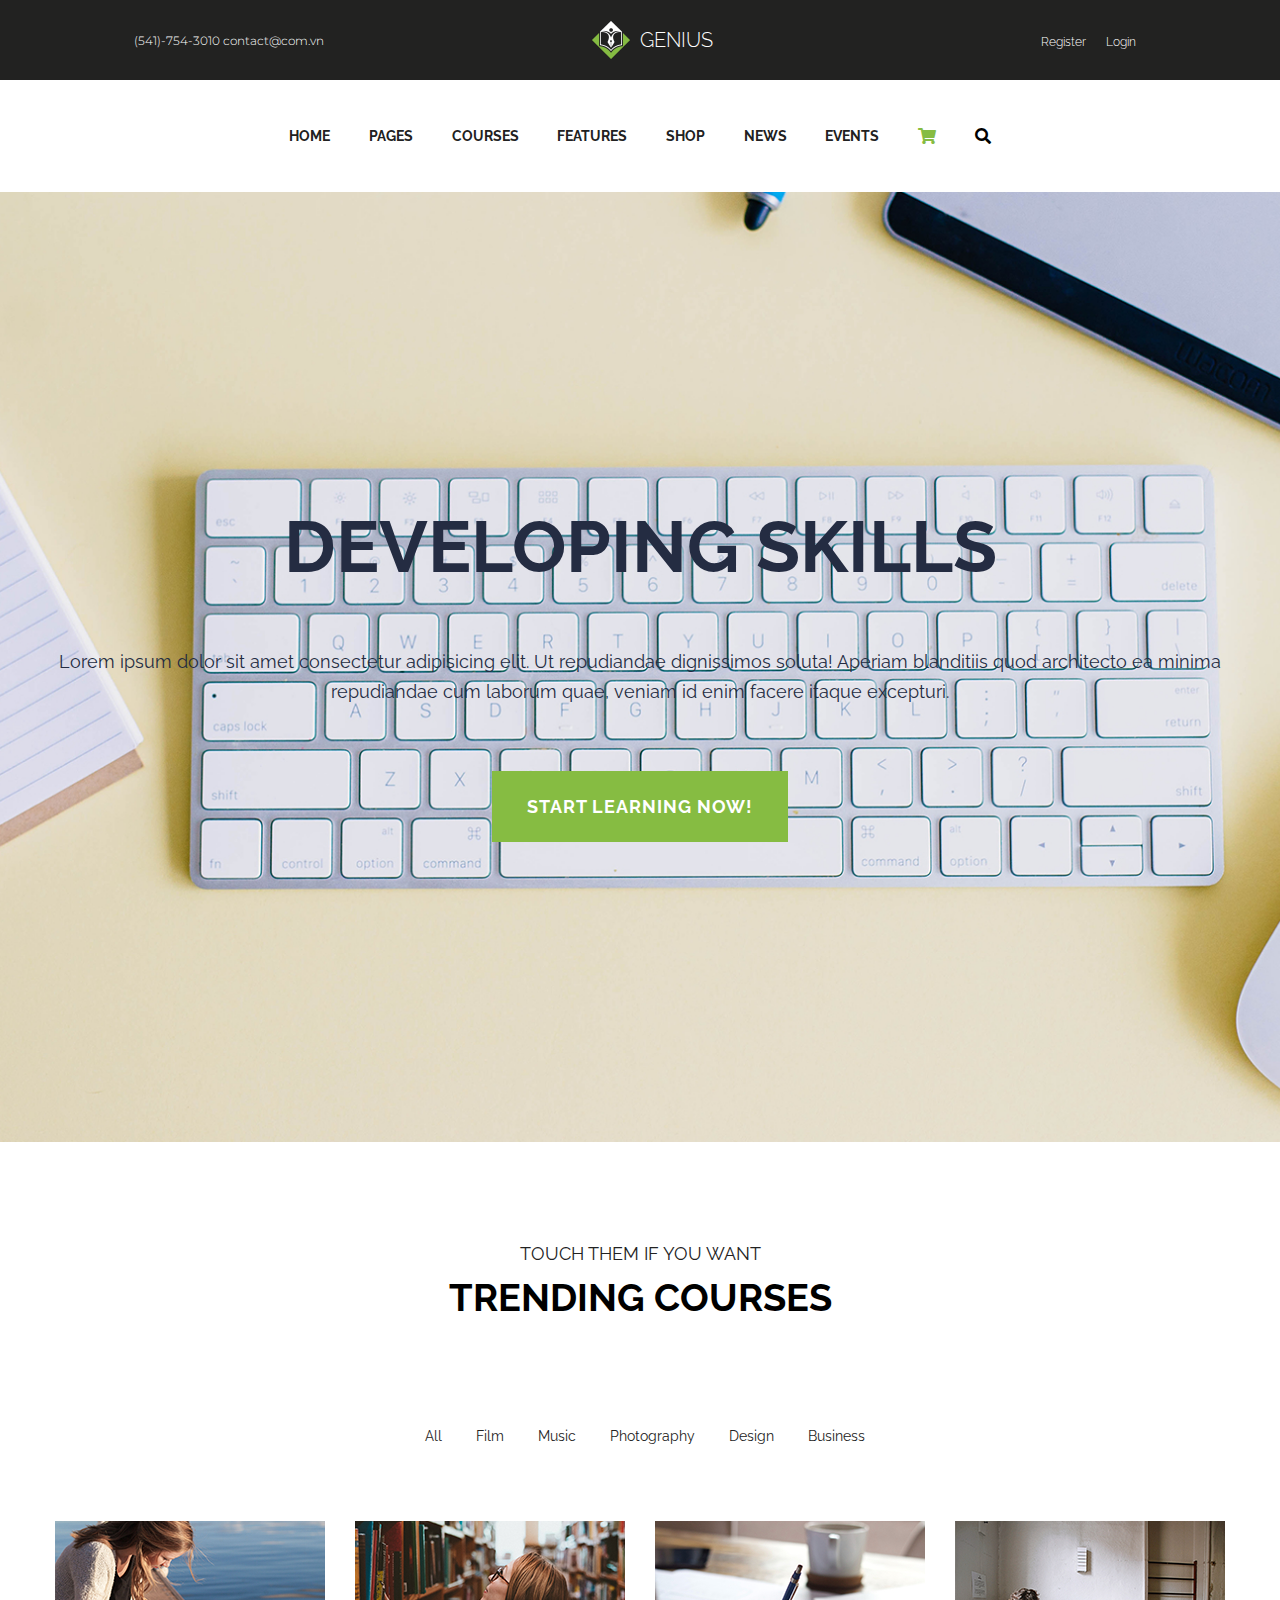
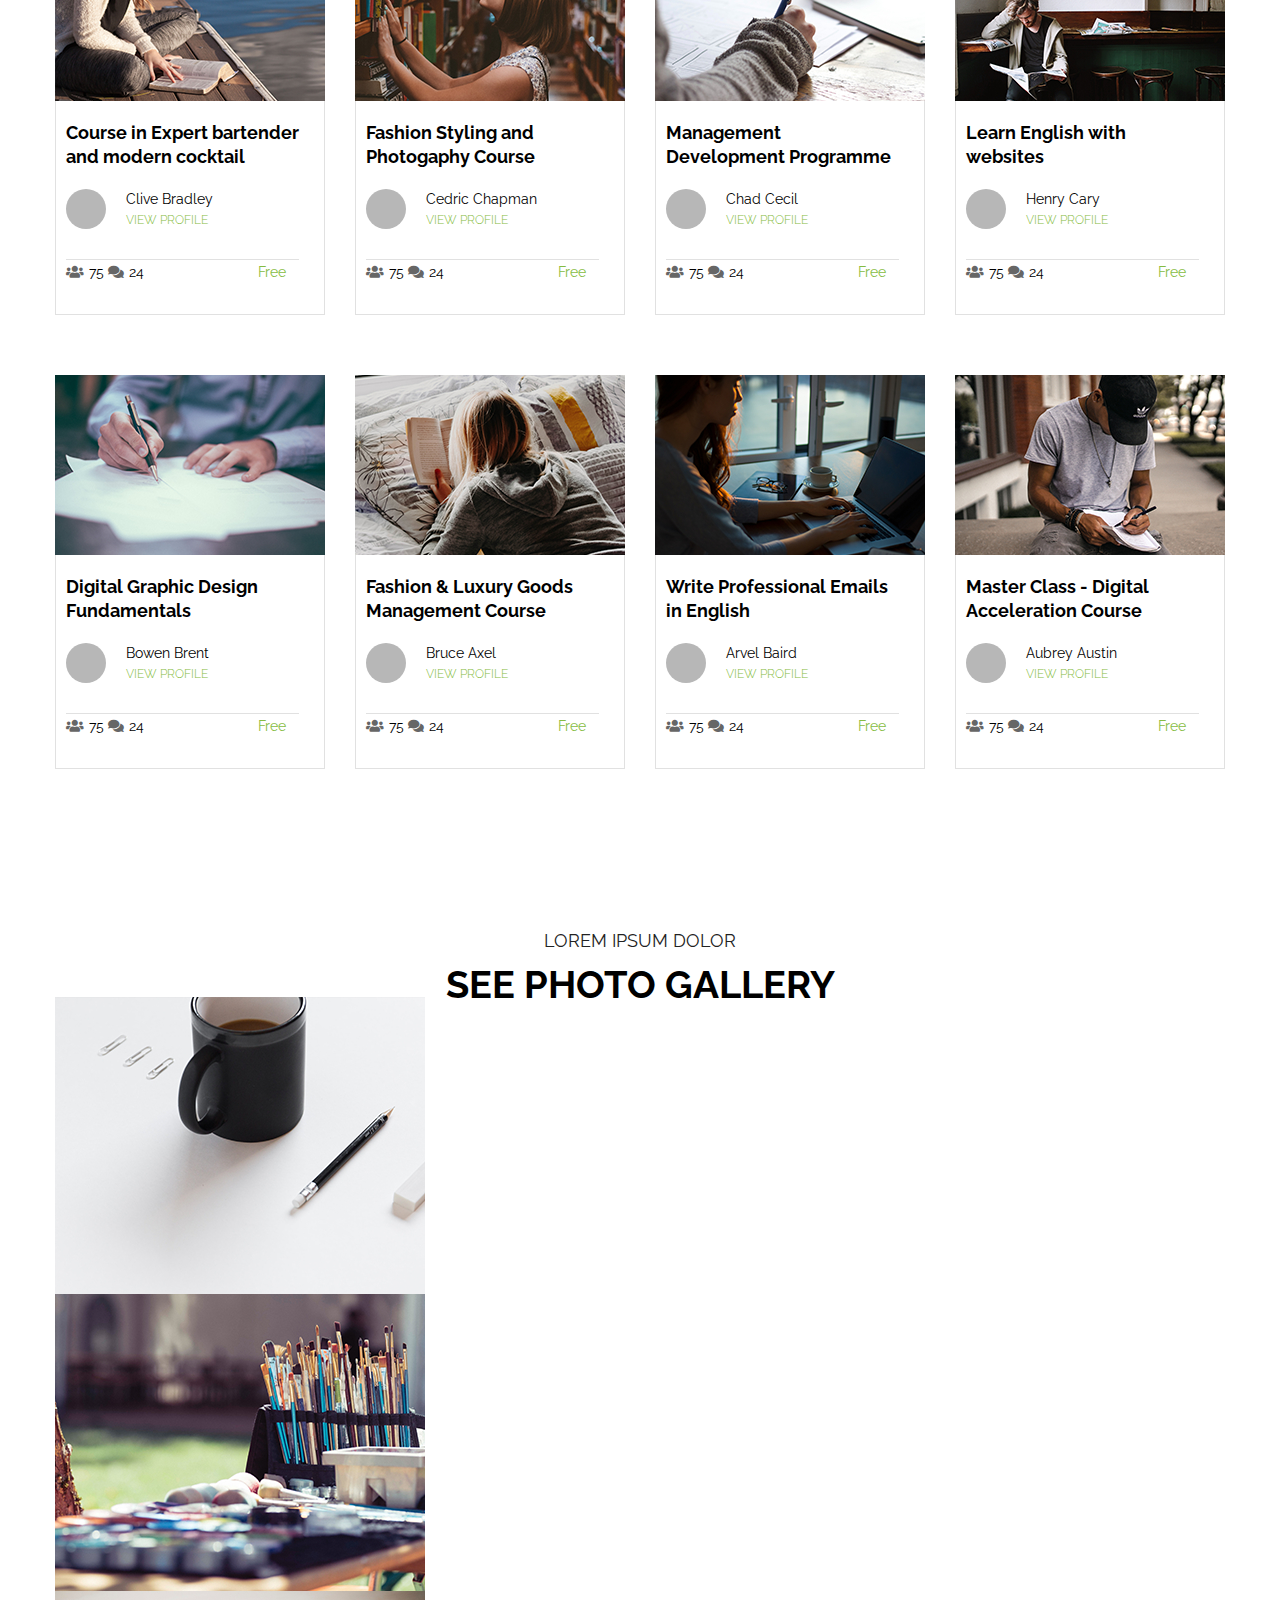
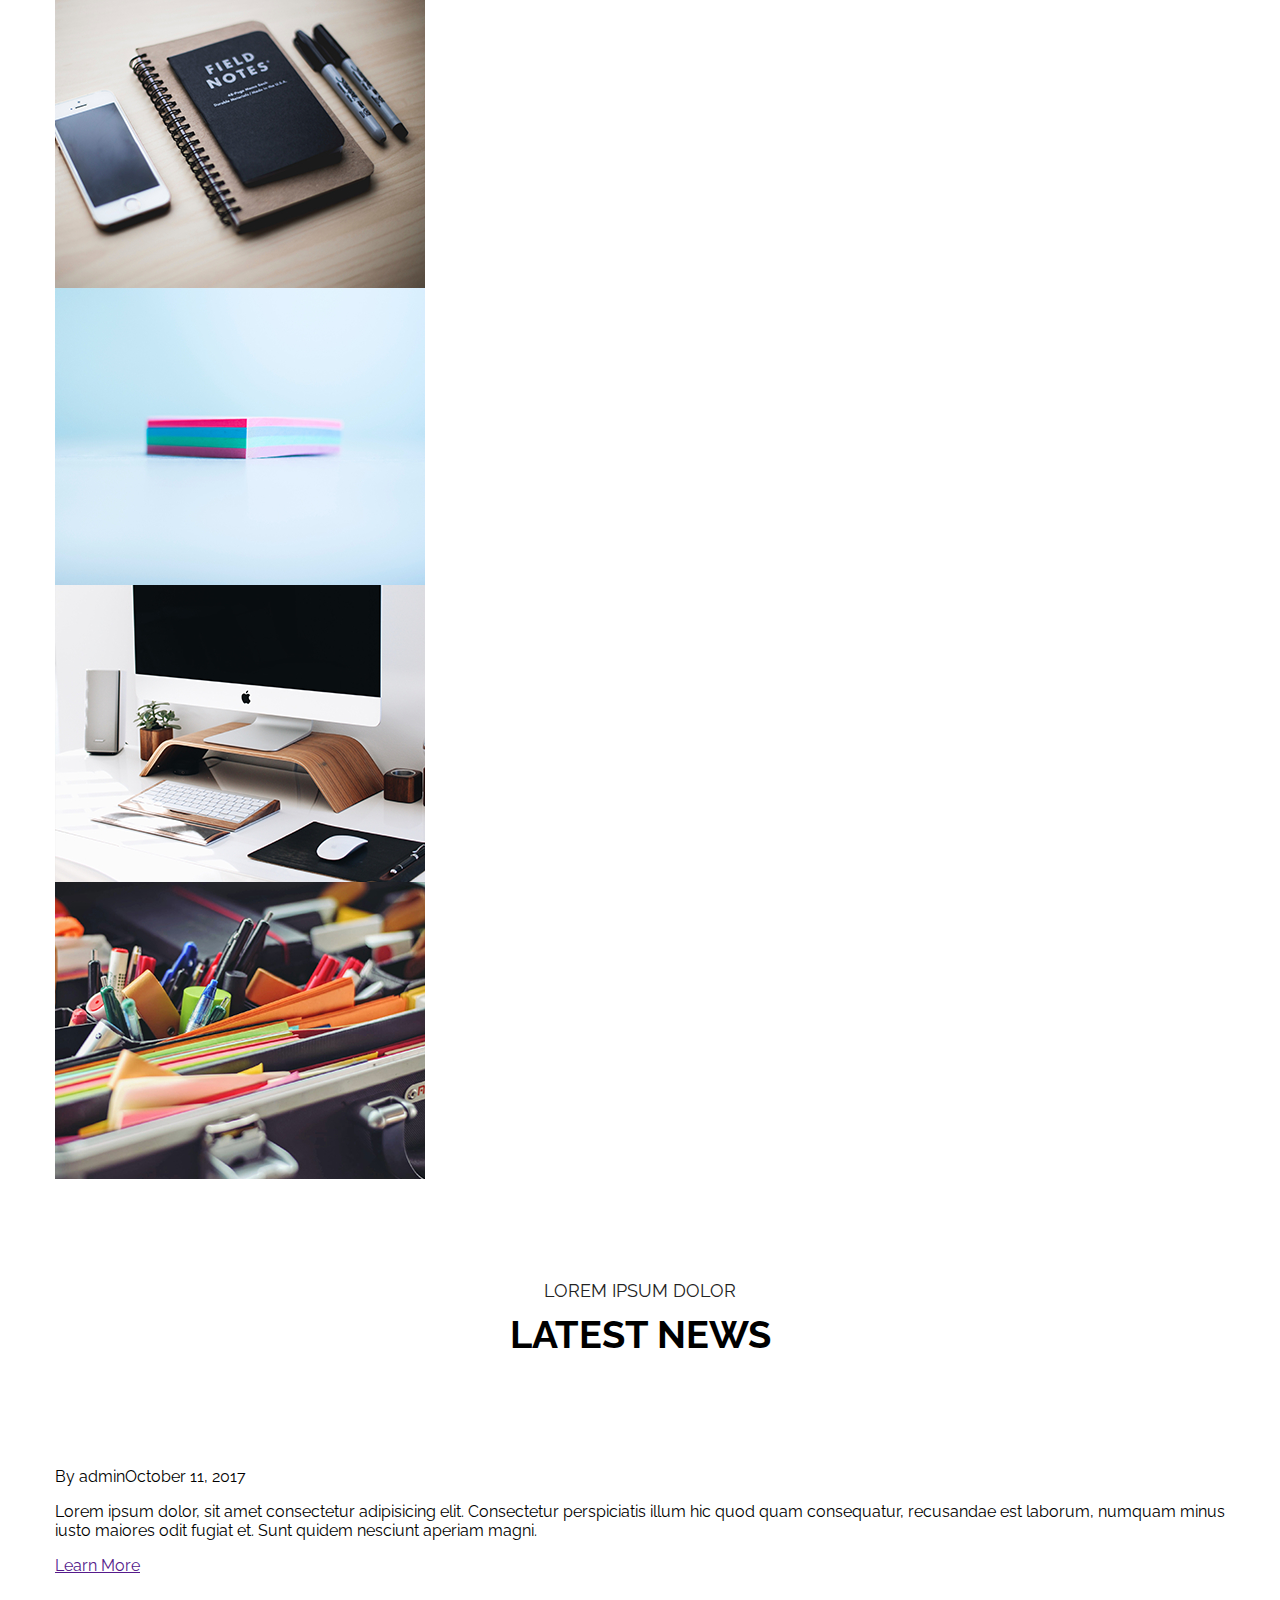
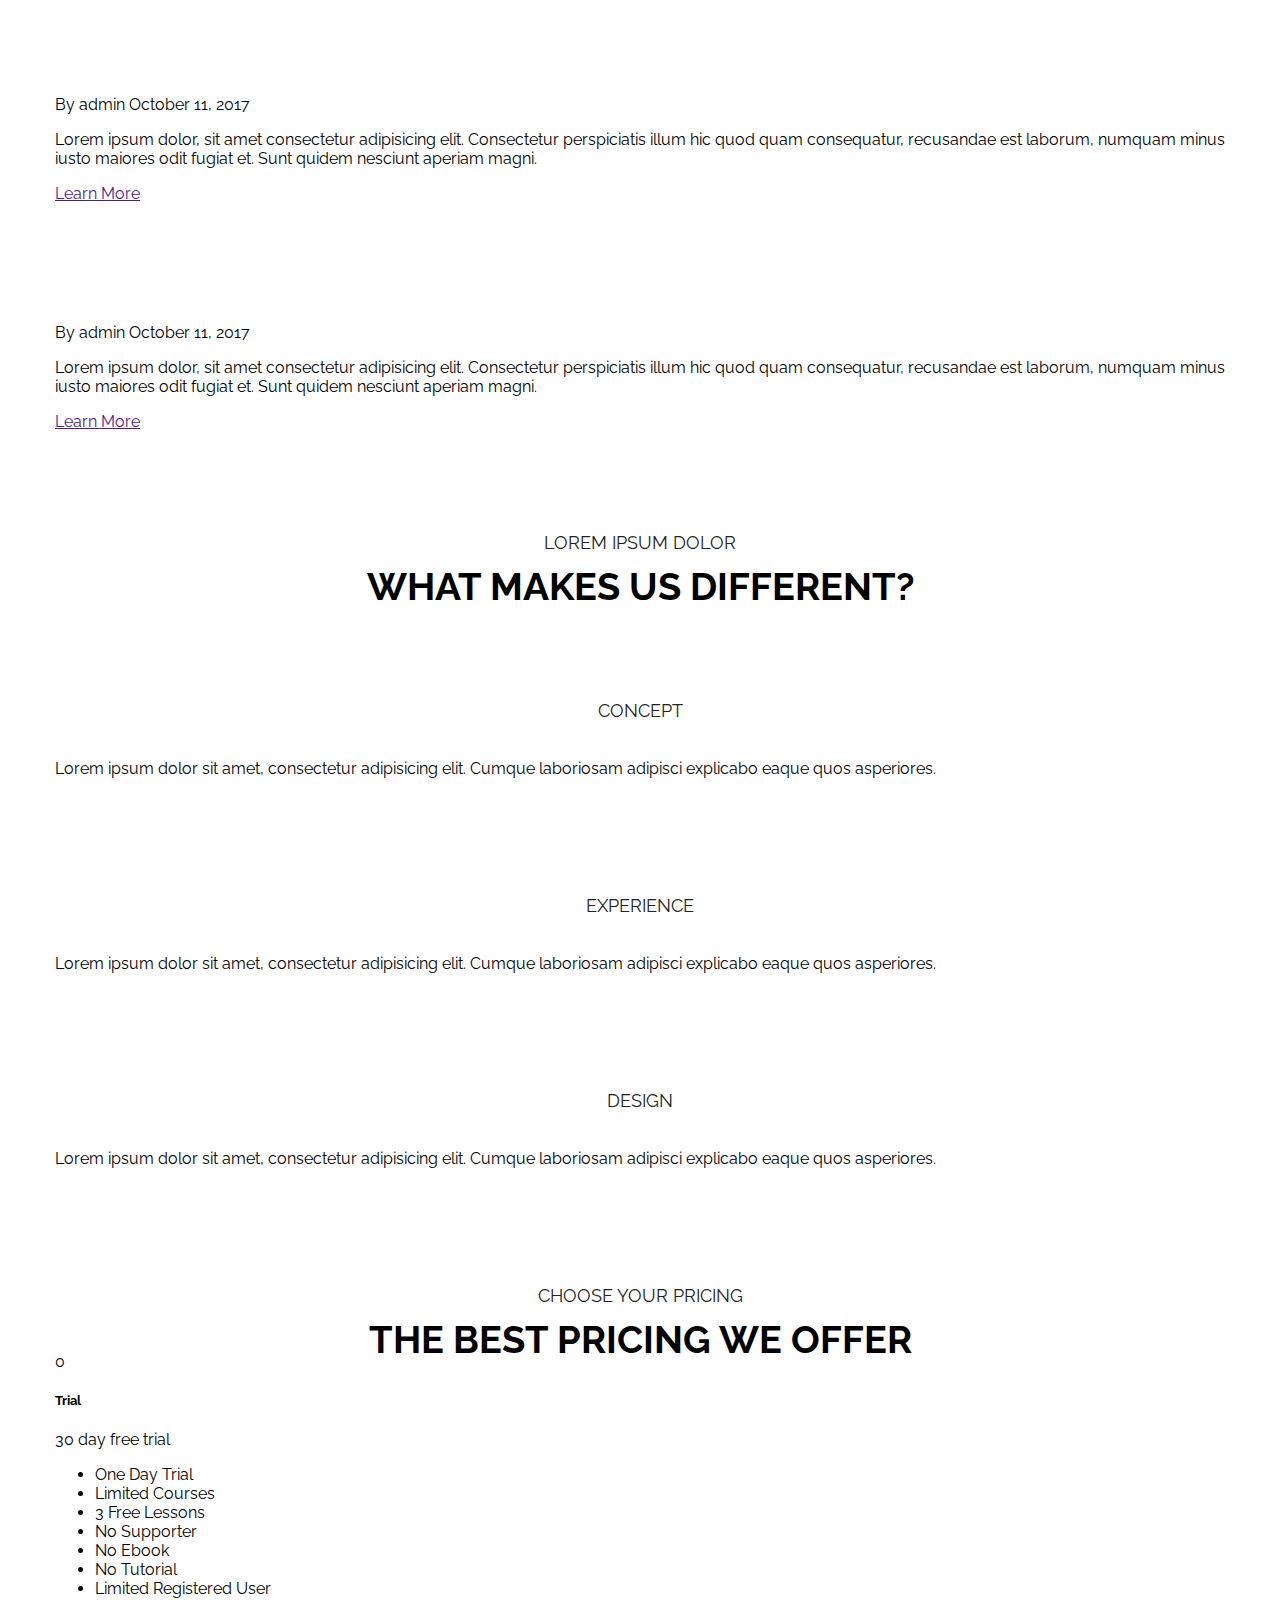
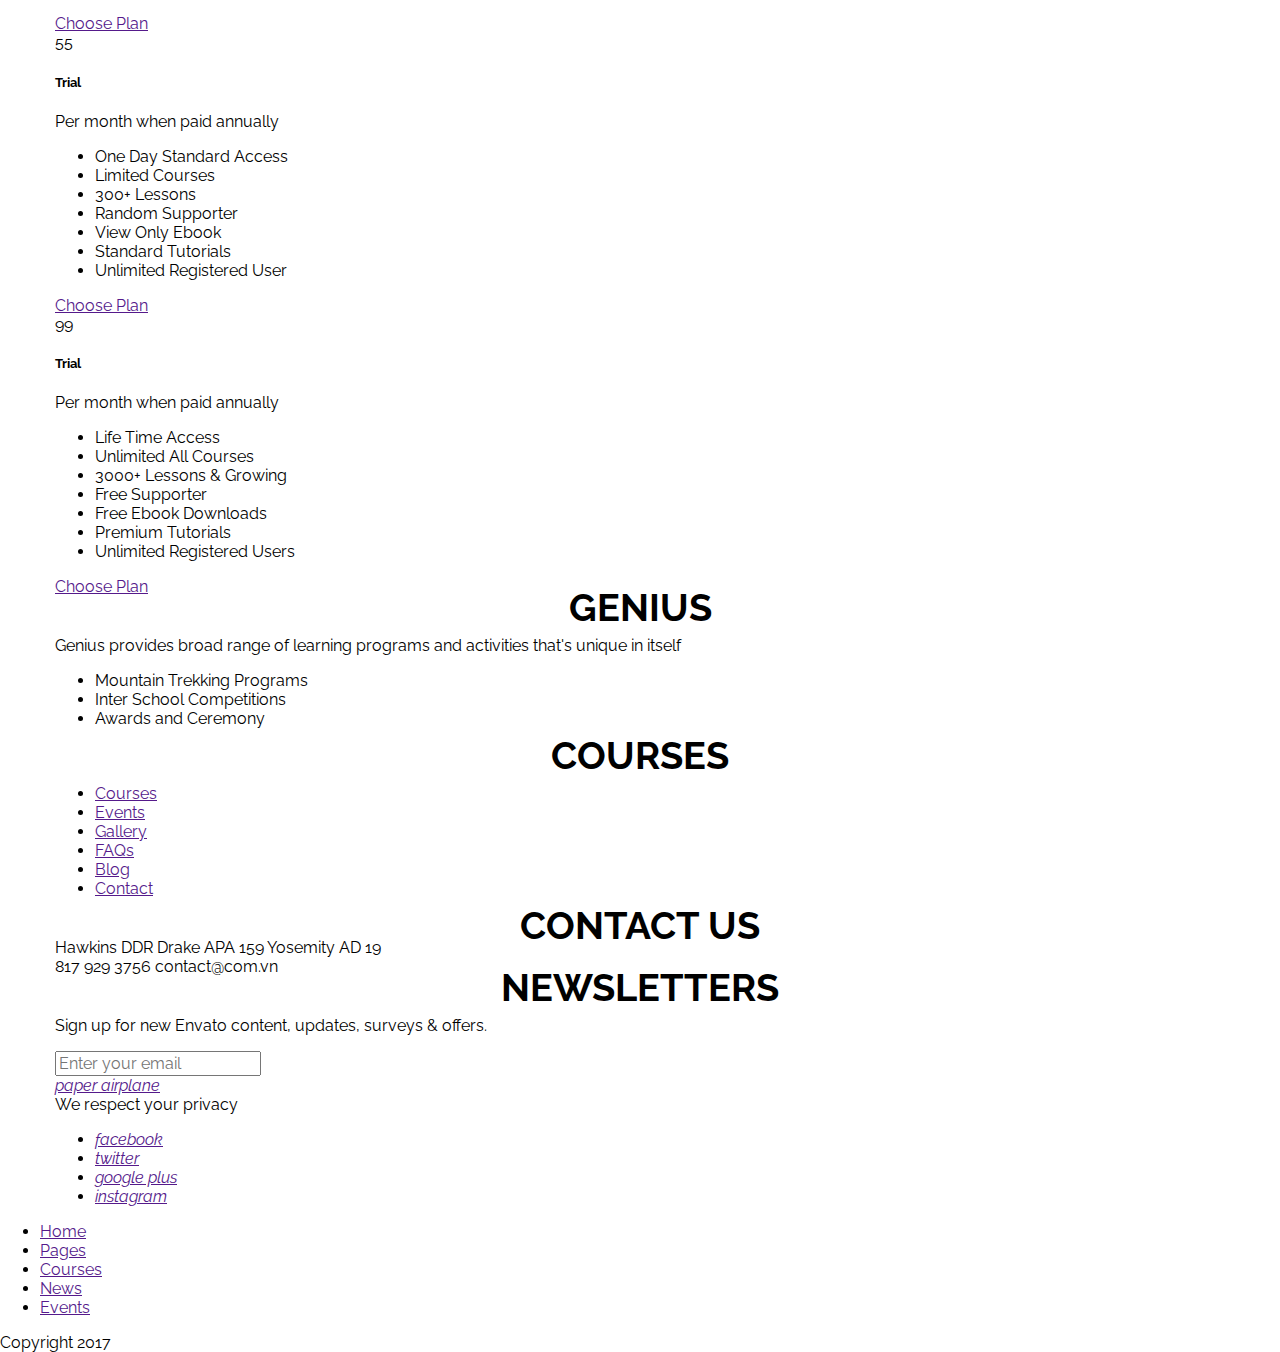
==== index.html @ 9ce2be1c "courses section" ====
<!DOCTYPE html>
<html lang="en">
<head>
    <meta charset="UTF-8">
    <meta name="viewport" content="width=device-width, initial-scale=1.0">
    <meta http-equiv="X-UA-Compatible" content="ie=edge">
    <title>Genius</title>
    <link rel="stylesheet" href="styles/style.css">
    <link href="https://fonts.googleapis.com/css?family=Raleway:300,400,700|Montserrat:300,400" rel="stylesheet">
    <link href="https://use.fontawesome.com/releases/v5.0.4/css/all.css" rel="stylesheet">
</head>
<body>
    <!-- HEADER -->
    <header>
        <!-- INFO BAR -->
        <div class="info-bar">

                <div class="info-contact wrapper">
                    <span class="info-phone">(541)-754-3010</span>
                    <span class="email">contact@com.vn</span>
                </div>
                <div class="info-logo wrapper">
                    <img src="assets/genius-logo.png" alt="">
                    <h1>Genius</h1>
                </div>
                <div class="info-login wrapper">
                    <ul>
                        <li><a href="">Register</a></li>
                        <li><a href="">Login</a></li>
                    </ul>
                </div>

        </div>
        <!-- HEADER NAV -->
        <div class="main-nav">
            <nav class="main-nav-links">
                <ul>
                    <li><a href="">Home</a></li>
                    <li><a href="">Pages</a></li>
                    <li><a href="">Courses</a></li>
                    <li><a href="">Features</a></li>
                    <li><a href="">Shop</a></li>
                    <li><a href="">News</a></li>
                    <li><a href="">Events</a></li>
                    <li>
                        <i class="fas fa-shopping-cart" aria-hidden="true"></i>
                    </li>
                    <li>
                        <i class="fas fa-search" aria-hidden="true"></i>
                    </li>
                </ul>
            </nav>
        </div>
        <div class="hero">
            <div class="hero-text wrapper">
                <h2>Developing Skills</h2>
                <p>Lorem ipsum dolor sit amet consectetur adipisicing elit. Ut repudiandae dignissimos soluta! Aperiam blanditiis quod architecto ea minima repudiandae cum laborum quae, veniam id enim facere itaque excepturi.</p>
                <a href="">Start Learning Now!</a>
            </div>
        </div>

    </header>
    <!-- MAIN CONTENT -->
    <main> 
        <div class="wrapper">
            <section class="courses">
                <div class="section-head">
                    <h4>Touch them if you want</h4>
                    <h3>Trending Courses</h3>
                </div>
                <div class="courses-nav">
                    <ul>
                        <li><a href="">All</a></li>
                        <li><a href="">Film</a></li>
                        <li><a href="">Music</a></li>
                        <li><a href="">Photography</a></li>
                        <li><a href="">Design</a></li>
                        <li><a href="">Business</a></li>
                    </ul>
                </div>
                <div class="courses-info">
                    <div class="courses-blocks">
                        <div>
                            <img src="assets/courses-girlbook.jpg" alt="">
                            <div class="courses-text">
                                <h5>Course in Expert bartender and modern cocktail</h5>
                                <div class="course-author">
                                    <div class="circle"></div>
                                    <div>
                                        <h6>Clive Bradley</h6>
                                        <a href="">View Profile</a>
                                    </div>
                                </div>
                                <div class="course-response">
                                    <span><i class="fas fa-users"></i>75</span>
                                    <span><i class="fas fa-comments"></i>24</span>
                                    <span>Free</span>
                                </div>
                            </div>
                        </div>
                        <div>
                            <img src="assets/girl-library.jpg" alt="">
                            <div class="courses-text">
                                <h5>Fashion Styling and Photogaphy Course</h5>
                                <div class="course-author">
                                    <div class="circle"></div>
                                    <div>
                                        <h6>Cedric Chapman</h6>
                                        <a href="">View Profile</a>
                                    </div>
                                </div>
                                <div class="course-response">
                                    <span><i class="fas fa-users"></i>75</span>
                                    <span><i class="fas fa-comments"></i>24</span>
                                    <span>Free</span>
                                </div>
                            </div>
                        </div>
                        <div>
                            <img src="assets/hand-writing.jpg" alt="">
                            <div class="courses-text">
                                <h5>Management Development Programme</h5>
                                <div class="course-author">
                                    <div class="circle"></div>
                                    <div>
                                        <h6>Chad Cecil</h6>
                                        <a href="">View Profile</a>
                                    </div>
                                </div>
                                <div class="course-response">
                                    <span><i class="fas fa-users"></i>75</span>
                                    <span><i class="fas fa-comments"></i>24</span>
                                    <span>Free</span>
                                </div>
                            </div>
                        </div>
                        <div>
                            <img src="assets/reading-bar.jpg" alt="">
                            <div class="courses-text">
                                <h5>Learn English with websites</h5>
                                <div class="course-author">
                                    <div class="circle"></div>
                                    <div>
                                        <h6>Henry Cary</h6>
                                        <a href="">View Profile</a>
                                    </div>
                                </div>
                                <div class="course-response">
                                    <span><i class="fas fa-users"></i>75</span>
                                    <span><i class="fas fa-comments"></i>24</span>
                                    <span>Free</span>
                                </div>
                            </div>
                        </div>
                    <!-- </div> -->
                    <!-- <div class="courses-blocks"> -->
                        <div>
                            <img src="assets/paper-writing.jpg" alt="">
                            <div class="courses-text">
                                <h5>Digital Graphic Design Fundamentals</h5>
                                <div class="course-author">
                                    <div class="circle"></div>
                                    <div>
                                        <h6>Bowen Brent</h6>
                                        <a href="">View Profile</a>
                                    </div>
                                </div>
                                <div class="course-response">
                                    <span><i class="fas fa-users"></i>75</span>
                                    <span><i class="fas fa-comments"></i>24</span>
                                    <span>Free</span>
                                </div>
                            </div>
                        </div>
                        <div>
                            <img src="assets/read-bed.jpg" alt="">
                            <div class="courses-text">
                                <h5>Fashion & Luxury Goods Management Course</h5>
                                <div class="course-author">
                                    <div class="circle"></div>
                                    <div>
                                        <h6>Bruce Axel</h6>
                                        <a href="">View Profile</a>
                                    </div>
                                </div>
                                <div class="course-response">
                                    <span><i class="fas fa-users"></i>75</span>
                                    <span><i class="fas fa-comments"></i>24</span>
                                    <span>Free</span>
                                </div>
                            </div>
                        </div>
                        <div>
                            <img src="assets/laptop-window.jpg" alt="">
                            <div class="courses-text">
                                <h5>Write Professional Emails in English</h5>
                                <div class="course-author">
                                    <div class="circle"></div>
                                    <div>
                                        <h6>Arvel Baird</h6>
                                        <a href="">View Profile</a>
                                    </div>
                                </div>
                                <div class="course-response">
                                    <span><i class="fas fa-users"></i>75</span>
                                    <span><i class="fas fa-comments"></i>24</span>
                                    <span>Free</span>
                                </div>
                            </div>
                        </div>
                        <div>
                            <img src="assets/writing-outdoors.jpg" alt="">
                            <div class="courses-text">
                                <h5>Master Class - Digital Acceleration Course</h5>
                                <div class="course-author">
                                    <div class="circle"></div>
                                    <div>
                                        <h6>Aubrey Austin</h6>
                                        <a href="">View Profile</a>
                                    </div>
                                </div>
                                <div class="course-response">
                                    <span><i class="fas fa-users"></i>75</span>
                                    <span><i class="fas fa-comments"></i>24</span>
                                    <span>Free</span>
                                </div>
                            </div>
                        </div>
                    </div>
                </div>
            </section>
            <!-- GALLERY -->
            <section class="gallery">
                <div class="section-head">
                    <h4>Lorem Ipsum Dolor</h4>
                    <h3>See Photo Gallery</h3>
                </div>
                <div class="gallery-photos">
                    <img src="assets/coffee-mug.jpg" alt="">
                    <img src="assets/art-supplies.jpg" alt="">
                    <img src="assets/notebook.jpg" alt="">
                    <img src="assets/postit.jpg" alt="">
                    <img src="assets/computer.jpg" alt="">
                    <img src="assets/files-folder.jpg" alt="">
                </div>
            </section>
    
            <section class="news">
                <div class="section-head">
                    <h4>Lorem Ipsum Dolor</h4>
                    <h3>Latest News</h3>
                </div>
                <div class="news-container">
                    <div>
                        <img src="" alt="">
                        <div>
                            <h4></h4>
                            <span>By admin</span><span>October 11, 2017</span>
                            <p>Lorem ipsum dolor, sit amet consectetur adipisicing elit. Consectetur perspiciatis illum hic quod quam consequatur, recusandae est laborum, numquam minus iusto maiores odit fugiat et. Sunt quidem nesciunt aperiam magni.</p>
                            <a href="">Learn More</a>
                        </div>
                    </div>
                    <div>
                        <img src="" alt="">
                        <div>
                            <h4></h4>
                            <span>By admin</span>
                            <span>October 11, 2017</span>
                            <p>Lorem ipsum dolor, sit amet consectetur adipisicing elit. Consectetur perspiciatis illum hic quod quam consequatur, recusandae
                                est laborum, numquam minus iusto maiores odit fugiat et. Sunt quidem nesciunt aperiam magni.</p>
                            <a href="">Learn More</a>
                        </div>
                    </div>
                    <div>
                        <img src="" alt="">
                        <div>
                            <h4></h4>
                            <span>By admin</span>
                            <span>October 11, 2017</span>
                            <p>Lorem ipsum dolor, sit amet consectetur adipisicing elit. Consectetur perspiciatis illum hic quod quam consequatur, recusandae
                                est laborum, numquam minus iusto maiores odit fugiat et. Sunt quidem nesciunt aperiam magni.</p>
                            <a href="">Learn More</a>
                        </div>
                    </div>
                </div>
            </section>
    
            <section class="difference">
                <div class="section-head">
                    <h4>Lorem Ipsum Dolor</h4>
                    <h3>What Makes Us Different?</h3>
                </div>
                <div class="diff-info">
                    <div>
                        <h4>Concept</h4>
                        <p>Lorem ipsum dolor sit amet, consectetur adipisicing elit. Cumque laboriosam adipisci explicabo eaque quos asperiores.</p>
                    </div>
                    <div>
                        <h4>Experience</h4>
                        <p>Lorem ipsum dolor sit amet, consectetur adipisicing elit. Cumque laboriosam adipisci explicabo eaque quos asperiores.</p>
                    </div>
                    <div>
                        <h4>Design</h4>
                        <p>Lorem ipsum dolor sit amet, consectetur adipisicing elit. Cumque laboriosam adipisci explicabo eaque quos asperiores.</p>
                    </div>
                </div>
            </section>
    
            <section class="pricing">
                <div class="section-head">
                    <h4>Choose Your Pricing</h4>
                    <h3>The Best Pricing We Offer</h3>
                </div>
                <div class="price-options">
                    <div>
                        <span>0</span>
                        <h5>Trial</h5>
                        <span>30 day free trial</span>
                        <ul>
                            <li>One Day Trial</li>
                            <li>Limited Courses</li>
                            <li>3 Free Lessons</li>
                            <li>No Supporter</li>
                            <li>No Ebook</li>
                            <li>No Tutorial</li>
                            <li>Limited Registered User</li>
                        </ul>
                        <a href="">Choose Plan</a>
                    </div>
                    <div>
                        <span>55</span>
                        <h5>Trial</h5>
                        <span>Per month when paid annually</span>
                        <ul>
                            <li>One Day Standard Access</li>
                            <li>Limited Courses</li>
                            <li>300+ Lessons</li>
                            <li>Random Supporter</li>
                            <li>View Only Ebook</li>
                            <li>Standard Tutorials</li>
                            <li>Unlimited Registered User</li>
                        </ul>
                        <a href="">Choose Plan</a>
                    </div>
                    <div>
                        <span>99</span>
                        <h5>Trial</h5>
                        <span>Per month when paid annually</span>
                        <ul>
                            <li>Life Time Access</li>
                            <li>Unlimited All Courses</li>
                            <li>3000+ Lessons & Growing</li>
                            <li>Free Supporter</li>
                            <li>Free Ebook Downloads</li>
                            <li>Premium Tutorials</li>
                            <li>Unlimited Registered Users</li>
                        </ul>
                        <a href="">Choose Plan</a>
                    </div>
                </div>
            </section>
        </div>
    </main>
    <!-- FOOTER -->
    <footer>
        <section class="footer-text wrapper">
            <div class="footer-blurb">
                <h3>Genius</h3>
                <p><span>Genius</span> provides broad range of learning programs and activities that's unique in itself</p>
                <ul>
                    <li>Mountain Trekking Programs</li>
                    <li>Inter School Competitions</li>
                    <li>Awards and Ceremony</li>
                </ul>
            </div>
            <div class="footer-courses">
                <h3>Courses</h3>
                <ul>
                    <li><a href="">Courses</a></li>
                    <li><a href="">Events</a></li>
                    <li><a href="">Gallery</a></li>
                    <li><a href="">FAQs</a></li>
                    <li><a href="">Blog</a></li>
                    <li><a href="">Contact</a></li>
                </ul>
            </div>
            <div class="footer-contact">
                <h3>Contact Us</h3>
                <div>
                    <span>Hawkins DDR</span>
                    <span>Drake APA 159</span>
                    <span>Yosemity AD 19</span>
                </div>
                <span>817 929 3756</span>
                <span>contact@com.vn</span>
            </div>
            <div class="footer-newsletter">
                <h3>Newsletters</h3>
                <p>Sign up for new Envato content, updates, surveys & offers.</p>
                <div class="email-input">
                    <input type="email" placeholder="Enter your email"></div>
                    <a href=""><i>paper airplane</i></a>
                </div>
                <span>We respect your privacy</span>
                <ul>
                    <li><a href=""><i>facebook</i></a></li>
                    <li><a href=""><i>twitter</i></a></li>
                    <li><a href=""><i>google plus</i></a></li>
                    <li><a href=""><i>instagram</i></a></li>
                </ul>
        </section>
        <section class="footer-copyright">
            <div>
                <ul>
                    <li><a href="">Home</a></li>
                    <li><a href="">Pages</a></li>
                    <li><a href="">Courses</a></li>
                    <li><a href="">News</a></li>
                    <li><a href="">Events</a></li>
                </ul>
            </div>
            <div>
                <span>Copyright 2017</span>
            </div>
        </section>
    </footer>
</body>
</html>
---- styles/style.css ----
article, aside, details, figcaption, figure, footer, header, hgroup, nav, section, summary {
  display: block; }

audio, canvas, video {
  display: inline-block; }

audio:not([controls]) {
  display: none;
  height: 0; }

[hidden] {
  display: none; }

html {
  font-family: sans-serif;
  -webkit-text-size-adjust: 100%;
  -ms-text-size-adjust: 100%; }

a:focus {
  outline: thin dotted; }

a:active, a:hover {
  outline: 0; }

h1 {
  font-size: 2em; }

abbr[title] {
  border-bottom: 1px dotted; }

b, strong {
  font-weight: 700; }

dfn {
  font-style: italic; }

mark {
  background: #ff0;
  color: #000; }

code, kbd, pre, samp {
  font-family: monospace, serif;
  font-size: 1em; }

pre {
  white-space: pre-wrap;
  word-wrap: break-word; }

q {
  quotes: \201C \201D \2018 \2019; }

small {
  font-size: 80%; }

sub, sup {
  font-size: 75%;
  line-height: 0;
  position: relative;
  vertical-align: baseline; }

sup {
  top: -.5em; }

sub {
  bottom: -.25em; }

img {
  border: 0; }

svg:not(:root) {
  overflow: hidden; }

fieldset {
  border: 1px solid silver;
  margin: 0 2px;
  padding: .35em .625em .75em; }

button, input, select, textarea {
  font-family: inherit;
  font-size: 100%;
  margin: 0; }

button, input {
  line-height: normal; }

button, html input[type=button], input[type=reset], input[type=submit] {
  -webkit-appearance: button;
  cursor: pointer; }

button[disabled], input[disabled] {
  cursor: default; }

input[type=checkbox], input[type=radio] {
  -webkit-box-sizing: border-box;
  box-sizing: border-box;
  padding: 0; }

input[type=search] {
  -webkit-appearance: textfield;
  -moz-box-sizing: content-box;
  -webkit-box-sizing: content-box;
  box-sizing: content-box; }

input[type=search]::-webkit-search-cancel-button, input[type=search]::-webkit-search-decoration {
  -webkit-appearance: none; }

textarea {
  overflow: auto;
  vertical-align: top; }

table {
  border-collapse: collapse;
  border-spacing: 0; }

body, figure {
  margin: 0; }

legend, button::-moz-focus-inner, input::-moz-focus-inner {
  border: 0;
  padding: 0; }

.clearfix:after {
  visibility: hidden;
  display: block;
  font-size: 0;
  content: '';
  clear: both;
  height: 0; }

* {
  -moz-box-sizing: border-box;
  -webkit-box-sizing: border-box;
  box-sizing: border-box; }

h3 {
  font-family: "Raleway", sans-serif;
  text-transform: uppercase;
  color: black;
  font-size: 38px;
  font-weight: 700;
  line-height: 24px;
  text-align: center;
  margin: 0; }

h4 {
  font-size: 18px;
  text-transform: uppercase;
  font-weight: 400;
  color: #222222;
  text-align: center;
  line-height: 24px;
  margin: 0;
  padding-top: 100px;
  padding-bottom: 20px; }

.info-bar {
  background: #222221;
  color: white;
  display: -webkit-box;
  display: -ms-flexbox;
  display: flex;
  -webkit-box-pack: justify;
  -ms-flex-pack: justify;
  justify-content: space-between;
  -webkit-box-align: center;
  -ms-flex-align: center;
  align-items: center;
  min-height: 80px; }

.info-contact {
  font-family: 'Montserrat', sans-serif;
  font-weight: 300;
  font-size: 12px; }

.info-logo {
  display: -webkit-box;
  display: -ms-flexbox;
  display: flex;
  -webkit-box-align: center;
  -ms-flex-align: center;
  align-items: center; }
  .info-logo img {
    max-width: 38px; }

h1 {
  font-size: 20px;
  font-weight: 300;
  text-transform: uppercase;
  margin: 0;
  padding: 0 10px; }

.info-login ul {
  display: -webkit-box;
  display: -ms-flexbox;
  display: flex;
  list-style: none;
  -webkit-box-pack: space-evenly;
  -ms-flex-pack: space-evenly;
  justify-content: space-evenly;
  margin: 0; }

.info-login li
a {
  color: white;
  font-size: 12px;
  text-decoration: none;
  font-weight: 300;
  padding: 10px;
  font-family: 'Raleway', sans-serif; }

.info-login ul li:first-child:after {
  content: '';
  width: 2px;
  height: 5px;
  background-color: orange; }

.main-nav {
  max-width: 740px;
  margin: 0 auto; }

.main-nav-links ul {
  list-style: none;
  -webkit-box-align: center;
  -ms-flex-align: center;
  align-items: center;
  padding: 0;
  display: -webkit-box;
  display: -ms-flexbox;
  display: flex;
  -ms-flex-pack: distribute;
  justify-content: space-around;
  padding: 28px 0; }

.main-nav-links a {
  text-decoration: none;
  text-transform: uppercase;
  font-size: 14px;
  font-weight: 700;
  color: #212121;
  line-height: 24px; }

.main-nav-links .fa-shopping-cart {
  color: #86bc42; }

.hero {
  background: url("../assets/hero-image.jpg");
  width: 100%;
  min-height: 950px;
  height: 100%;
  background-size: cover;
  background-position: center; }

.hero-text {
  text-align: center;
  color: #242c42;
  padding-top: 310px; }
  .hero-text h2 {
    text-transform: uppercase;
    font-size: 72px;
    line-height: 90px;
    margin: 0; }
  .hero-text p {
    font-size: 18px;
    line-height: 30px;
    margin-bottom: 55px;
    margin-top: 55px; }
  .hero-text a {
    background: #86bc42;
    text-decoration: none;
    text-transform: uppercase;
    color: white;
    font-size: 18px;
    line-height: 90px;
    font-weight: 700;
    padding: 25px 35px 25px;
    letter-spacing: 1px;
    margin-top: 50px; }

.courses-nav ul {
  list-style: none;
  text-align: center;
  padding-top: 100px;
  padding-bottom: 60px; }

.courses-nav li {
  display: inline-block; }

.courses-nav a {
  text-decoration: none;
  color: #222222;
  font-size: 14px;
  padding: 10px 30px 10px 0; }

.courses-nav a:hover {
  color: #86bc42; }

.courses-blocks {
  display: -webkit-box;
  display: -ms-flexbox;
  display: flex;
  -ms-flex-wrap: wrap;
  flex-wrap: wrap;
  -webkit-box-pack: justify;
  -ms-flex-pack: justify;
  justify-content: space-between;
  min-height: 180px;
  height: 100%; }

.courses-blocks div {
  margin-bottom: 30px; }

.courses-text {
  max-width: 270px;
  min-height: 200px;
  border: 1px solid #e1e1e1;
  border-top: none;
  padding: 0 25px 0 10px;
  display: -webkit-box;
  display: -ms-flexbox;
  display: flex;
  -webkit-box-orient: vertical;
  -webkit-box-direction: normal;
  -ms-flex-direction: column;
  flex-direction: column;
  -webkit-box-pack: space-evenly;
  -ms-flex-pack: space-evenly;
  justify-content: space-evenly; }
  .courses-text h5 {
    font-size: 18px;
    font-weight: 700;
    margin: 0;
    line-height: 24px;
    padding-top: 20px;
    padding-bottom: 20px; }
  .courses-text h6 {
    font-size: 14px;
    font-weight: 400;
    margin: 0;
    line-height: 20px; }
  .courses-text a {
    color: #86bc42;
    text-decoration: none;
    text-transform: uppercase;
    font-size: 12px;
    font-weight: 300; }

.course-author {
  display: -webkit-box;
  display: -ms-flexbox;
  display: flex; }
  .course-author div {
    margin: 0; }

.course-author div:nth-child(2) {
  padding-left: 20px; }

.course-response {
  border-top: 1px solid #e1e1e1; }
  .course-response span {
    font-size: 14px;
    line-height: 24px; }

.fa-users, .fa-comments {
  color: #666;
  padding-right: 5px; }

.course-response span:nth-child(3) {
  color: #86bc42;
  position: relative;
  left: 110px; }

body {
  font-family: 'Raleway', sans-serif; }

img {
  display: block; }

.wrapper {
  max-width: 1170px;
  width: auto;
  margin: 0 auto; }

.circle {
  width: 40px;
  height: 40px;
  border: 1px;
  background-color: #b7b7b7;
  border-radius: 20px; }
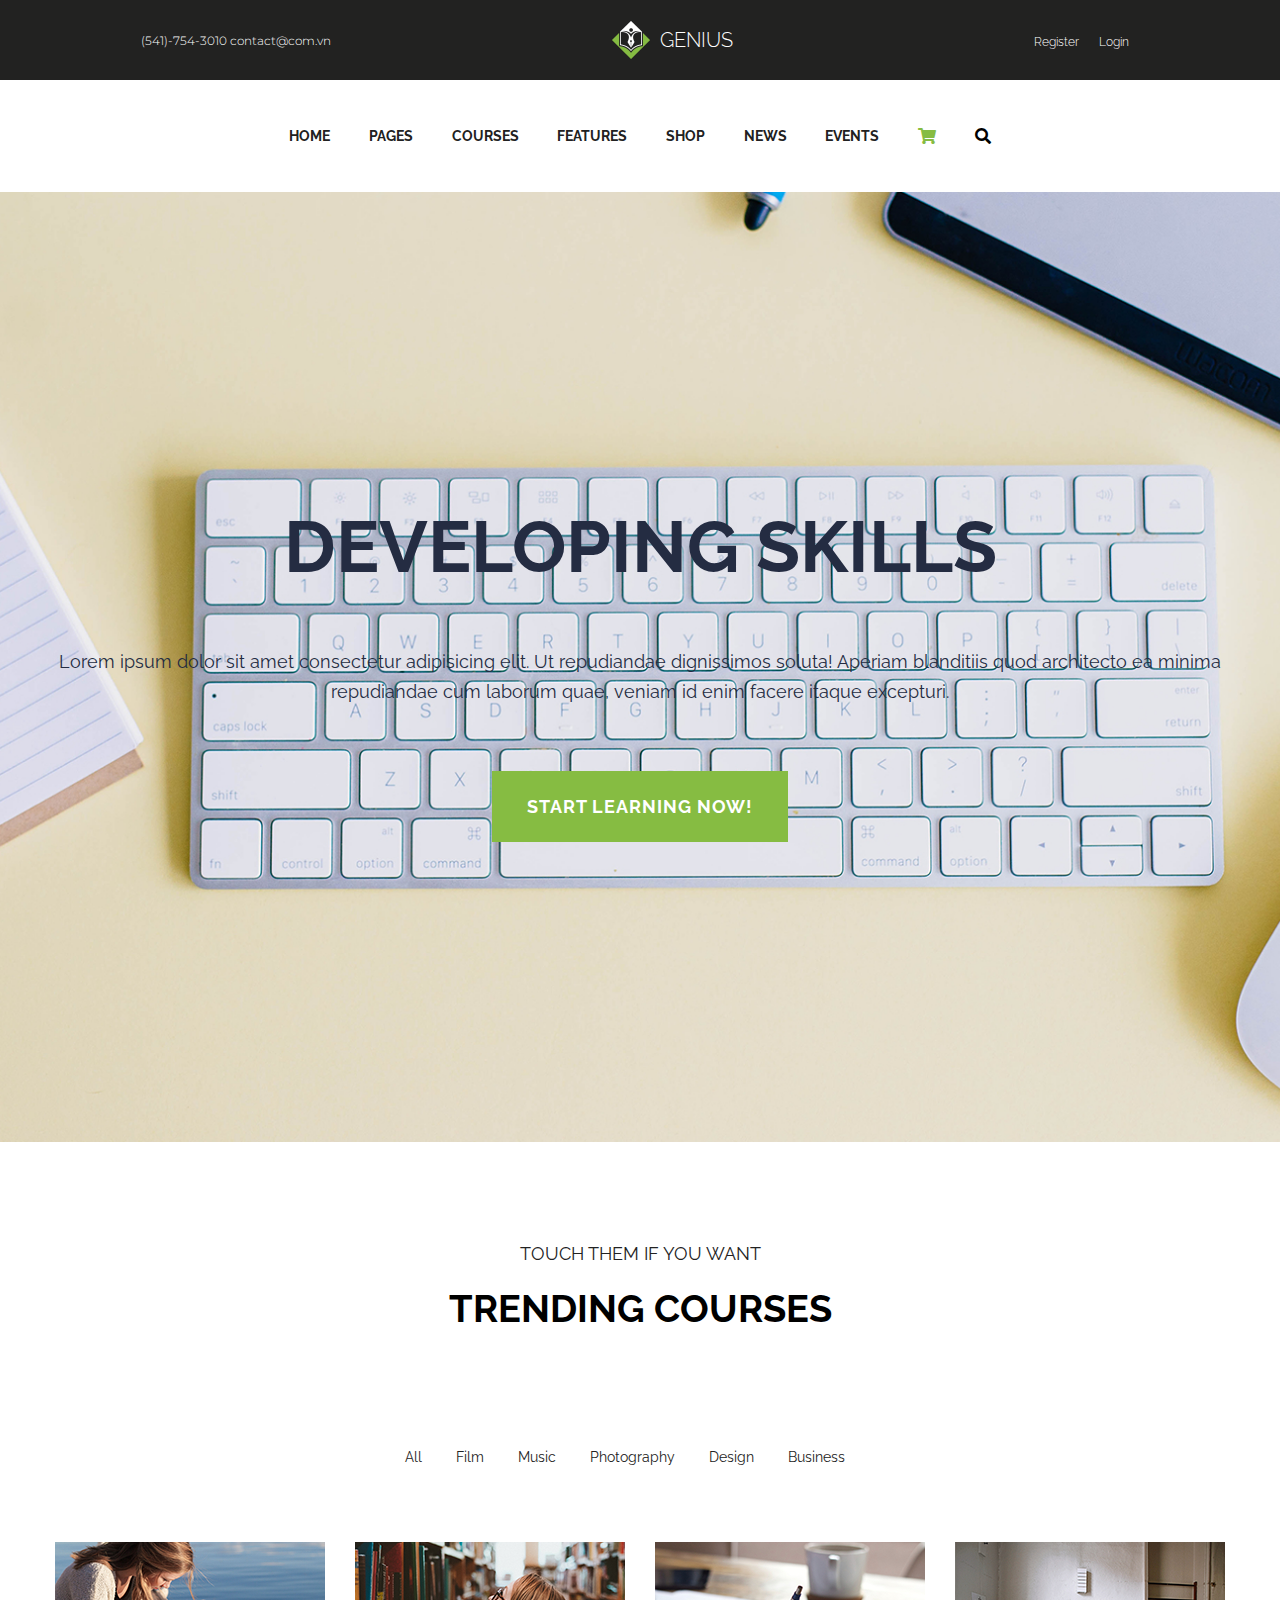
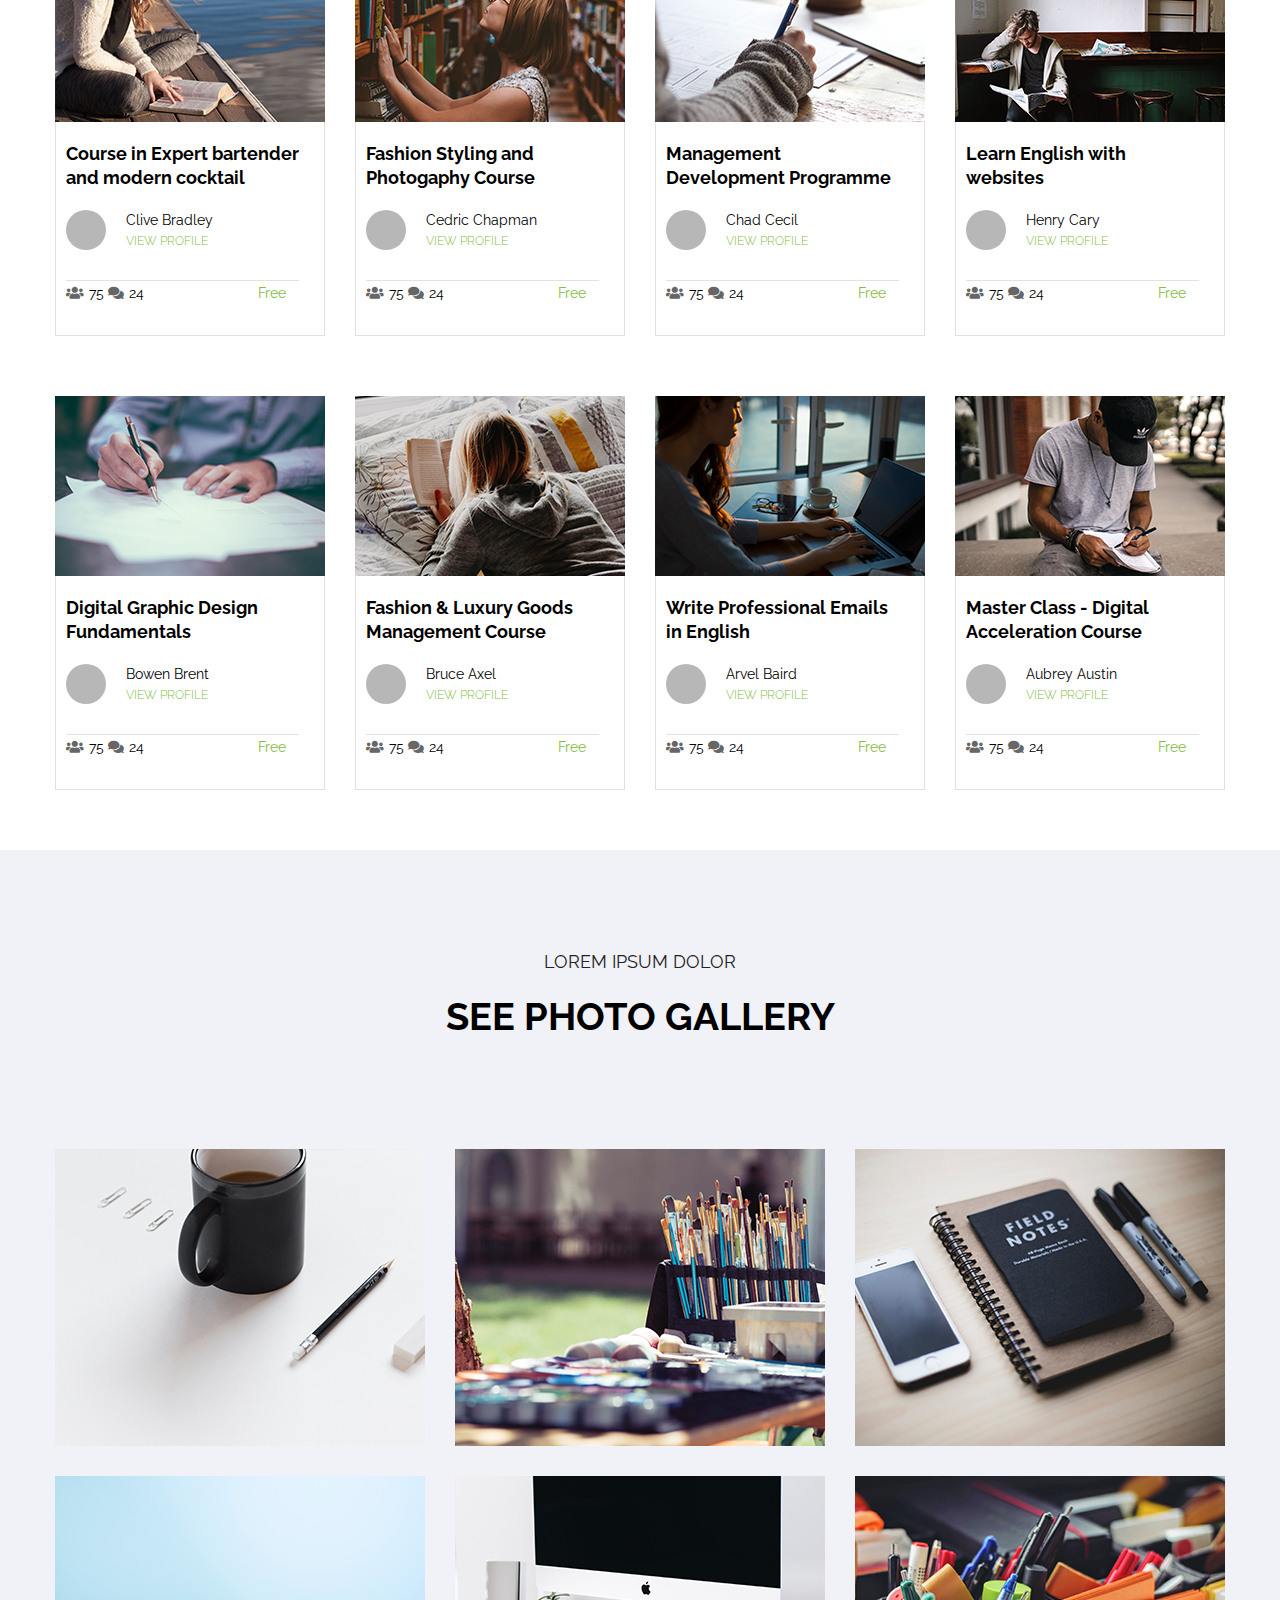
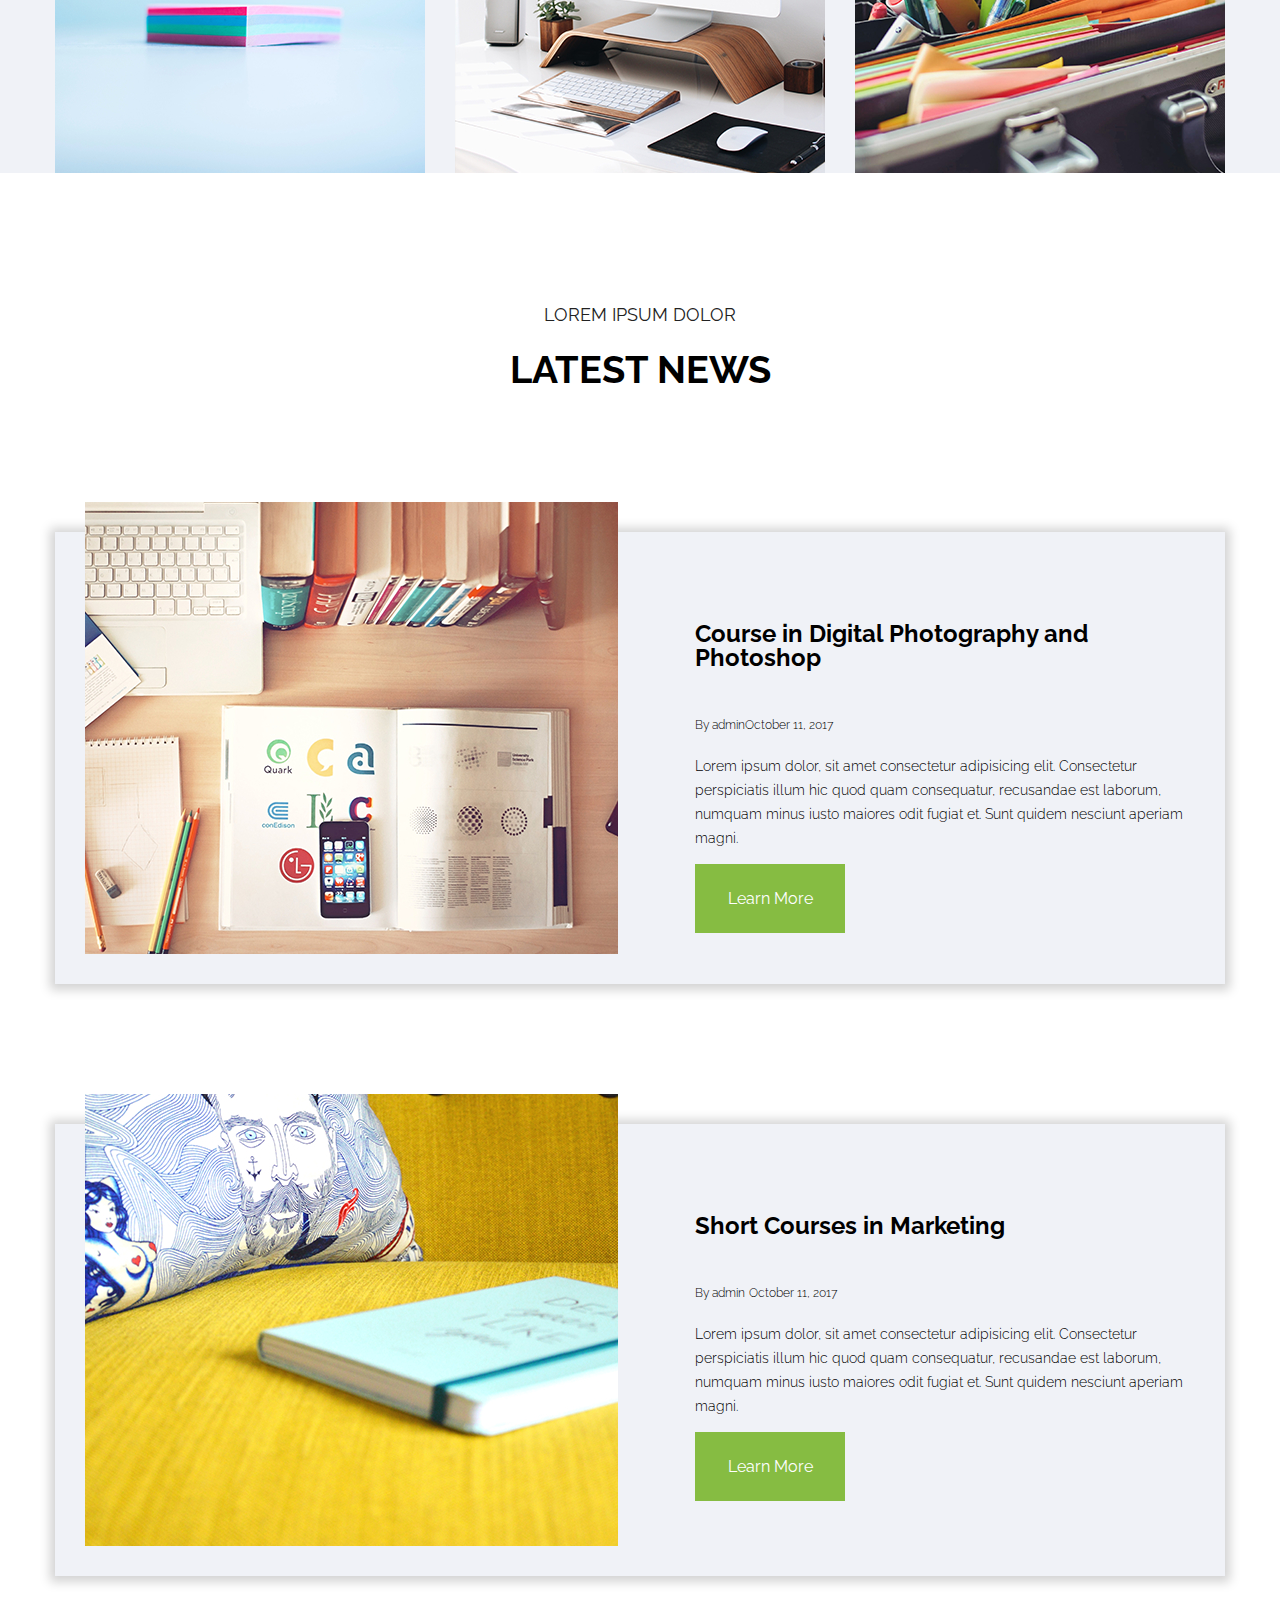
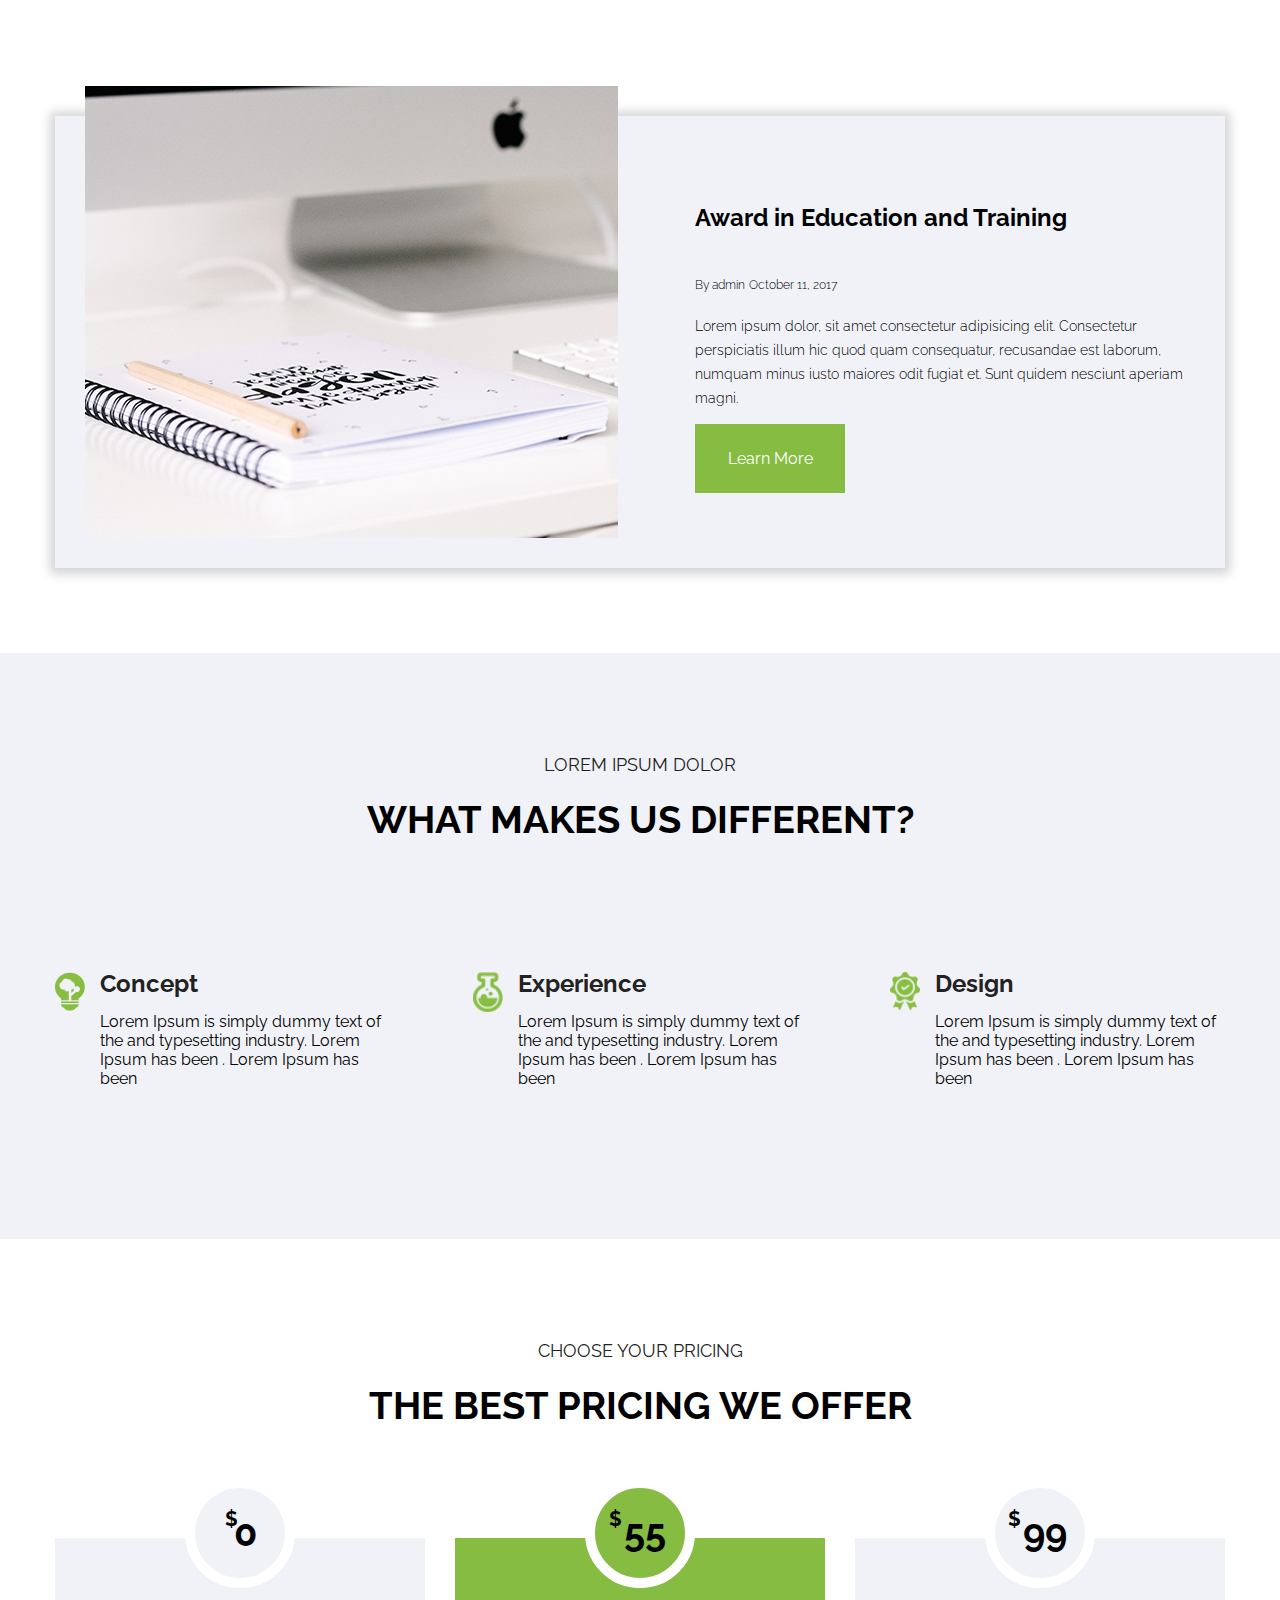
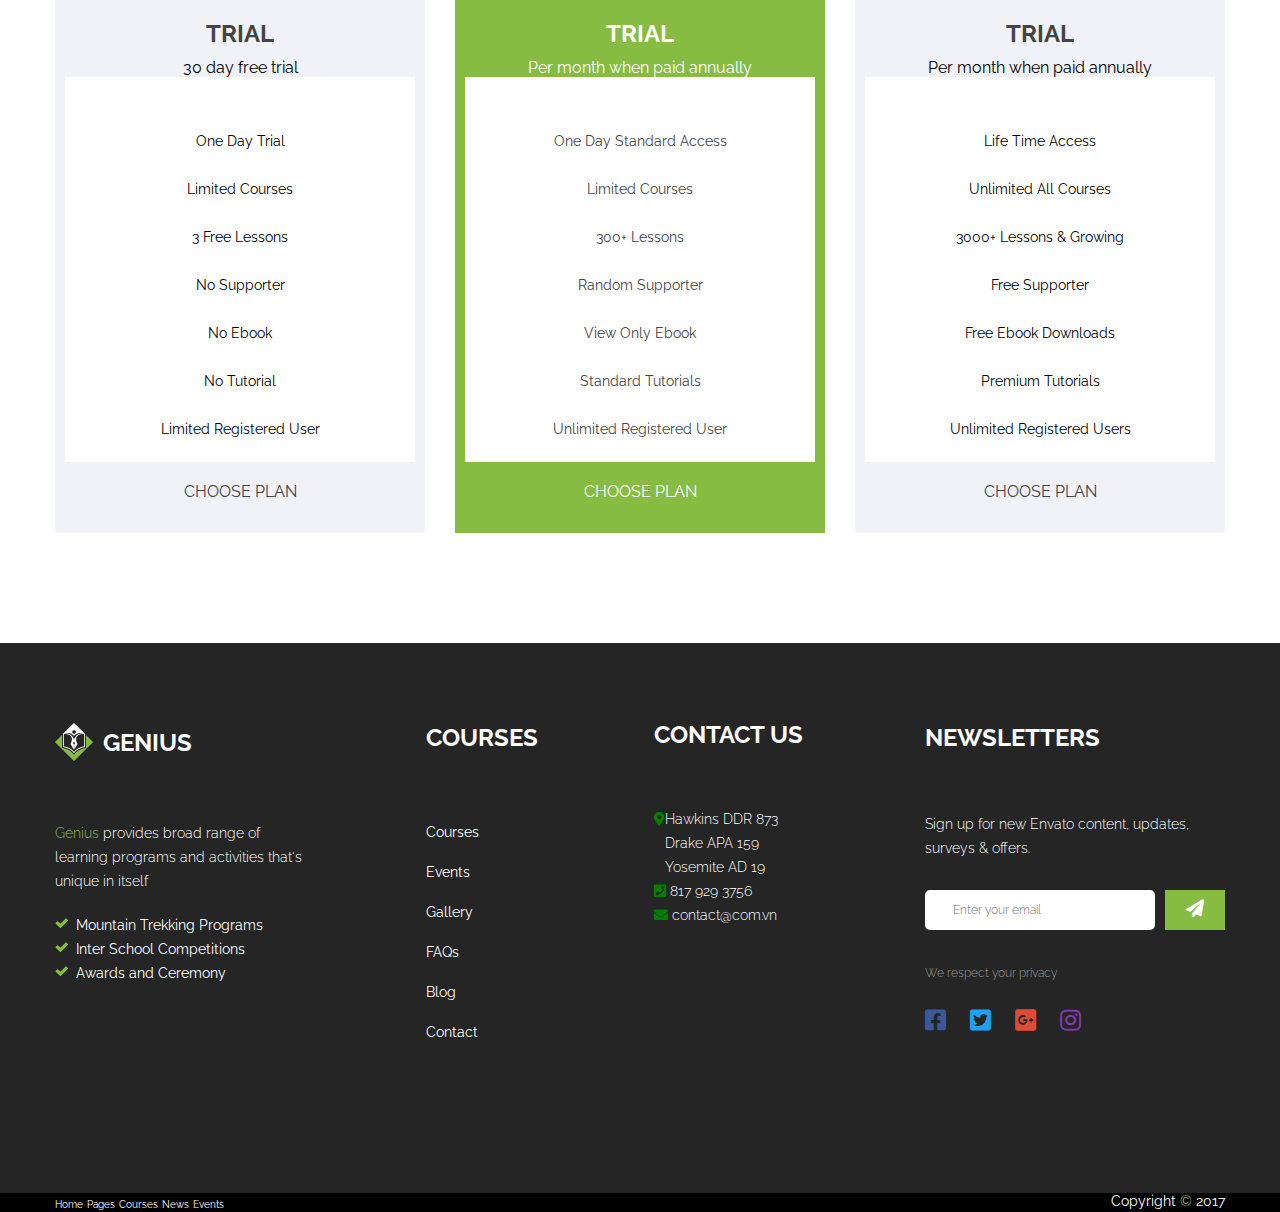
==== commit 1eb42e60: "footer updates" ====
--- a/index.html
+++ b/index.html
@@ -62,8 +62,8 @@
     </header>
     <!-- MAIN CONTENT -->
     <main> 
-        <div class="wrapper">
-            <section class="courses">
+        <section class="courses">
+            <div class="wrapper">
                 <div class="section-head">
                     <h4>Touch them if you want</h4>
                     <h3>Trending Courses</h3>
@@ -228,144 +228,186 @@
                         </div>
                     </div>
                 </div>
-            </section>
+            </div>
+        </section>
             <!-- GALLERY -->
             <section class="gallery">
-                <div class="section-head">
-                    <h4>Lorem Ipsum Dolor</h4>
-                    <h3>See Photo Gallery</h3>
-                </div>
-                <div class="gallery-photos">
-                    <img src="assets/coffee-mug.jpg" alt="">
-                    <img src="assets/art-supplies.jpg" alt="">
-                    <img src="assets/notebook.jpg" alt="">
-                    <img src="assets/postit.jpg" alt="">
-                    <img src="assets/computer.jpg" alt="">
-                    <img src="assets/files-folder.jpg" alt="">
+                <div class="wrapper">
+                    <div class="section-head">
+                        <h4>Lorem Ipsum Dolor</h4>
+                        <h3>See Photo Gallery</h3>
+                    </div>
+                    <div class="gallery-photos">
+                        <div>
+                            <img src="assets/coffee-mug.jpg" alt="">
+                            <img src="assets/art-supplies.jpg" alt="">
+                            <img src="assets/notebook.jpg" alt="">
+                        </div>
+                        <div>
+                            <img src="assets/postit.jpg" alt="">
+                            <img src="assets/computer.jpg" alt="">
+                            <img src="assets/files-folder.jpg" alt="">
+                        </div>
+                    </div>
                 </div>
             </section>
-    
-            <section class="news">
-                <div class="section-head">
-                    <h4>Lorem Ipsum Dolor</h4>
-                    <h3>Latest News</h3>
-                </div>
-                <div class="news-container">
-                    <div>
-                        <img src="" alt="">
-                        <div>
-                            <h4></h4>
-                            <span>By admin</span><span>October 11, 2017</span>
-                            <p>Lorem ipsum dolor, sit amet consectetur adipisicing elit. Consectetur perspiciatis illum hic quod quam consequatur, recusandae est laborum, numquam minus iusto maiores odit fugiat et. Sunt quidem nesciunt aperiam magni.</p>
-                            <a href="">Learn More</a>
-                        </div>
-                    </div>
-                    <div>
-                        <img src="" alt="">
-                        <div>
-                            <h4></h4>
-                            <span>By admin</span>
-                            <span>October 11, 2017</span>
-                            <p>Lorem ipsum dolor, sit amet consectetur adipisicing elit. Consectetur perspiciatis illum hic quod quam consequatur, recusandae
-                                est laborum, numquam minus iusto maiores odit fugiat et. Sunt quidem nesciunt aperiam magni.</p>
-                            <a href="">Learn More</a>
-                        </div>
-                    </div>
-                    <div>
-                        <img src="" alt="">
-                        <div>
-                            <h4></h4>
-                            <span>By admin</span>
-                            <span>October 11, 2017</span>
-                            <p>Lorem ipsum dolor, sit amet consectetur adipisicing elit. Consectetur perspiciatis illum hic quod quam consequatur, recusandae
-                                est laborum, numquam minus iusto maiores odit fugiat et. Sunt quidem nesciunt aperiam magni.</p>
-                            <a href="">Learn More</a>
-                        </div>
-                    </div>
-                </div>
-            </section>
-    
-            <section class="difference">
-                <div class="section-head">
-                    <h4>Lorem Ipsum Dolor</h4>
-                    <h3>What Makes Us Different?</h3>
-                </div>
-                <div class="diff-info">
-                    <div>
-                        <h4>Concept</h4>
-                        <p>Lorem ipsum dolor sit amet, consectetur adipisicing elit. Cumque laboriosam adipisci explicabo eaque quos asperiores.</p>
-                    </div>
-                    <div>
-                        <h4>Experience</h4>
-                        <p>Lorem ipsum dolor sit amet, consectetur adipisicing elit. Cumque laboriosam adipisci explicabo eaque quos asperiores.</p>
-                    </div>
-                    <div>
-                        <h4>Design</h4>
-                        <p>Lorem ipsum dolor sit amet, consectetur adipisicing elit. Cumque laboriosam adipisci explicabo eaque quos asperiores.</p>
-                    </div>
-                </div>
+                <!-- NEWS SECTION -->
+                <section class="news">
+                    <div class="wrapper">
+                        <div class="section-head">
+                            <h4>Lorem Ipsum Dolor</h4>
+                            <h3>Latest News</h3>
+                        </div>
+                        <div class="news-container">
+                            <div class="news-text">
+                                <img src="assets/books-desk.jpg" alt="">
+                                    <div>
+                                        <h5>Course in Digital Photography and Photoshop</h5>
+                                        <span>By admin</span><span>October 11, 2017</span>
+                                        <p>Lorem ipsum dolor, sit amet consectetur adipisicing elit. Consectetur perspiciatis illum hic quod quam consequatur, recusandae est laborum, numquam minus iusto maiores odit fugiat et. Sunt quidem nesciunt aperiam magni.</p>
+                                        <a href="">Learn More</a>
+                                    </div>
+                                </div>
+                            <div>
+                                <div class="news-text">
+                                    <img src="assets/yellow-notebook.jpg" alt="">
+                                    <div>
+                                        <h5>Short Courses in Marketing</h5>
+                                        <span>By admin</span>
+                                        <span>October 11, 2017</span>
+                                        <p>Lorem ipsum dolor, sit amet consectetur adipisicing elit. Consectetur perspiciatis illum hic quod quam consequatur, recusandae
+                                            est laborum, numquam minus iusto maiores odit fugiat et. Sunt quidem nesciunt aperiam magni.</p>
+                                        <a href="">Learn More</a>
+                                    </div>
+                                </div>
+                            </div>
+                            <div>
+                                <div class="news-text">
+                                    <img src="assets/white-notebook.jpg" alt="">
+                                    <div>
+                                        <h5>Award in Education and Training</h5>
+                                        <span>By admin</span>
+                                        <span>October 11, 2017</span>
+                                        <p>Lorem ipsum dolor, sit amet consectetur adipisicing elit. Consectetur perspiciatis illum hic quod quam consequatur, recusandae
+                                            est laborum, numquam minus iusto maiores odit fugiat et. Sunt quidem nesciunt aperiam magni.</p>
+                                        <a href="">Learn More</a>
+                                    </div>
+                                </div>
+                            </div>
+                        </div>
+                    </div>
+                </section>
+        
+                <section class="difference">
+                    <div class="wrapper">
+                        <div class="section-head">
+                            <h4>Lorem Ipsum Dolor</h4>
+                            <h3>What Makes Us Different?</h3>
+                        </div>
+                        <div class="diff-info">
+                            <div class="concept">
+                                <img src="assets/concept-icon.png" alt="">
+                                <div class="diff-text">
+                                    <h5>Concept</h5>
+                                    <p>Lorem Ipsum is simply dummy text of the and typesetting industry. Lorem Ipsum has been . Lorem Ipsum has been</p>
+                                </div>
+                            </div>
+                            <div class="experience">
+                                <img src="assets/experience-icon.png" alt="">
+                                <div class="diff-text">
+                                    <h5>Experience</h5>
+                                    <p>Lorem Ipsum is simply dummy text of the and typesetting industry. Lorem Ipsum has been . Lorem Ipsum has been</p>
+            
+                                </div> 
+                            </div>
+                            <div class="design">
+                                <img src="assets/design-icon.png" alt="">
+                                <div class="diff-text">
+                                    <h5>Design</h5>
+                                    <p>Lorem Ipsum is simply dummy text of the and typesetting industry. Lorem Ipsum has been . Lorem Ipsum has been</p>
+                                </div>
+                            </div>
+                        </div>
+                    </div>
+                    
             </section>
     
             <section class="pricing">
-                <div class="section-head">
-                    <h4>Choose Your Pricing</h4>
-                    <h3>The Best Pricing We Offer</h3>
-                </div>
-                <div class="price-options">
-                    <div>
-                        <span>0</span>
-                        <h5>Trial</h5>
-                        <span>30 day free trial</span>
-                        <ul>
-                            <li>One Day Trial</li>
-                            <li>Limited Courses</li>
-                            <li>3 Free Lessons</li>
-                            <li>No Supporter</li>
-                            <li>No Ebook</li>
-                            <li>No Tutorial</li>
-                            <li>Limited Registered User</li>
-                        </ul>
-                        <a href="">Choose Plan</a>
-                    </div>
-                    <div>
-                        <span>55</span>
-                        <h5>Trial</h5>
-                        <span>Per month when paid annually</span>
-                        <ul>
-                            <li>One Day Standard Access</li>
-                            <li>Limited Courses</li>
-                            <li>300+ Lessons</li>
-                            <li>Random Supporter</li>
-                            <li>View Only Ebook</li>
-                            <li>Standard Tutorials</li>
-                            <li>Unlimited Registered User</li>
-                        </ul>
-                        <a href="">Choose Plan</a>
-                    </div>
-                    <div>
-                        <span>99</span>
-                        <h5>Trial</h5>
-                        <span>Per month when paid annually</span>
-                        <ul>
-                            <li>Life Time Access</li>
-                            <li>Unlimited All Courses</li>
-                            <li>3000+ Lessons & Growing</li>
-                            <li>Free Supporter</li>
-                            <li>Free Ebook Downloads</li>
-                            <li>Premium Tutorials</li>
-                            <li>Unlimited Registered Users</li>
-                        </ul>
-                        <a href="">Choose Plan</a>
-                    </div>
+                <div class="wrapper">
+                    <div class="section-head">
+                        <h4>Choose Your Pricing</h4>
+                        <h3>The Best Pricing We Offer</h3>
+                    </div>
+                    <div class="price-options">
+                        <div>
+                            <div class="trial-price">
+                                <span>0</span>
+                            </div>
+                            <div class="price-details">
+                                <h5>Trial</h5>
+                                <span>30 day free trial</span>
+                                <ul>
+                                    <li>One Day Trial</li>
+                                    <li>Limited Courses</li>
+                                    <li>3 Free Lessons</li>
+                                    <li>No Supporter</li>
+                                    <li>No Ebook</li>
+                                    <li>No Tutorial</li>
+                                    <li>Limited Registered User</li>
+                                </ul>
+                                <a href="">Choose Plan</a>
+                            </div>
+                        </div>
+                        <div class="trial-active">
+                            <div class="trial-price">
+                                <span>55</span>
+                            </div>
+                            <div class="price-details"> 
+                                <h5>Trial</h5>
+                                <span>Per month when paid annually</span>
+                                <ul>
+                                    <li>One Day Standard Access</li>
+                                    <li>Limited Courses</li>
+                                    <li>300+ Lessons</li>
+                                    <li>Random Supporter</li>
+                                    <li>View Only Ebook</li>
+                                    <li>Standard Tutorials</li>
+                                    <li>Unlimited Registered User</li>
+                                </ul>
+                                <a href="">Choose Plan</a>
+                            </div>
+                        </div>
+                        <div>
+                            <div class="trial-price">
+                                <span>99</span>
+                            </div>
+                            <div class="price-details">
+                                <h5>Trial</h5>
+                                <span>Per month when paid annually</span>
+                                <ul>
+                                    <li>Life Time Access</li>
+                                    <li>Unlimited All Courses</li>
+                                    <li>3000+ Lessons & Growing</li>
+                                    <li>Free Supporter</li>
+                                    <li>Free Ebook Downloads</li>
+                                    <li>Premium Tutorials</li>
+                                    <li>Unlimited Registered Users</li>
+                                </ul>
+                                <a href="">Choose Plan</a>
+                            </div>
+                        </div>
+                      </div>
                 </div>
             </section>
-        </div>
     </main>
     <!-- FOOTER -->
     <footer>
         <section class="footer-text wrapper">
             <div class="footer-blurb">
-                <h3>Genius</h3>
+                <div class="footer-blurb-logo">
+                    <img src="assets/genius-logo.png">
+                    <h5>Genius</h5>
+                </div>
                 <p><span>Genius</span> provides broad range of learning programs and activities that's unique in itself</p>
                 <ul>
                     <li>Mountain Trekking Programs</li>
@@ -374,7 +416,7 @@
                 </ul>
             </div>
             <div class="footer-courses">
-                <h3>Courses</h3>
+                <h5>Courses</h5>
                 <ul>
                     <li><a href="">Courses</a></li>
                     <li><a href="">Events</a></li>
@@ -385,42 +427,54 @@
                 </ul>
             </div>
             <div class="footer-contact">
-                <h3>Contact Us</h3>
+                <h5>Contact Us</h5>
+                <div class="footer-address">
+                    <i class="fas fa-map-marker-alt"></i>
+                    <p>Hawkins DDR 873
+                        Drake APA 159
+                        Yosemite AD 19</p>
+                </div>
                 <div>
-                    <span>Hawkins DDR</span>
-                    <span>Drake APA 159</span>
-                    <span>Yosemity AD 19</span>
-                </div>
-                <span>817 929 3756</span>
-                <span>contact@com.vn</span>
+                    <i class="fas fa-phone-square"></i>
+                    <p>817 929 3756</p>
+                </div>
+                <div>
+                    <i class="fas fa-envelope"></i>
+                    <p>
+                        <a href="mailto:contact@com.vn">contact@com.vn</a>
+                    </p>
+                </div>
             </div>
             <div class="footer-newsletter">
-                <h3>Newsletters</h3>
+                <h5>Newsletters</h5>
                 <p>Sign up for new Envato content, updates, surveys & offers.</p>
                 <div class="email-input">
-                    <input type="email" placeholder="Enter your email"></div>
-                    <a href=""><i>paper airplane</i></a>
+                    <input type="email" placeholder="Enter your email">
+                    <a href=""><i class="fas fa-paper-plane"></i></a>
                 </div>
                 <span>We respect your privacy</span>
                 <ul>
-                    <li><a href=""><i>facebook</i></a></li>
-                    <li><a href=""><i>twitter</i></a></li>
-                    <li><a href=""><i>google plus</i></a></li>
-                    <li><a href=""><i>instagram</i></a></li>
+                    <li><a href=""><i class="fab fa-facebook-square"></i></a></li>
+                    <li><a href=""><i class="fab fa-twitter-square"></i></a></li>
+                    <li><a href=""><i class="fab fa-google-plus-square"></i></a></li>
+                    <li><a href=""><i class="fab fa-instagram"></i></a></li>
                 </ul>
+            </div>
         </section>
         <section class="footer-copyright">
-            <div>
-                <ul>
-                    <li><a href="">Home</a></li>
-                    <li><a href="">Pages</a></li>
-                    <li><a href="">Courses</a></li>
-                    <li><a href="">News</a></li>
-                    <li><a href="">Events</a></li>
-                </ul>
-            </div>
-            <div>
-                <span>Copyright 2017</span>
+            <div class="wrapper">
+                <div>
+                    <ul>
+                        <li><a href="">Home</a></li>
+                        <li><a href="">Pages</a></li>
+                        <li><a href="">Courses</a></li>
+                        <li><a href="">News</a></li>
+                        <li><a href="">Events</a></li>
+                    </ul>
+                </div>
+                <div>
+                    <p>Copyright<span> ©</span> 2017</p>
+                </div>
             </div>
         </section>
     </footer>
--- a/styles/style.css
+++ b/styles/style.css
@@ -138,7 +138,6 @@
   color: black;
   font-size: 38px;
   font-weight: 700;
-  line-height: 24px;
   text-align: center;
   margin: 0; }
 
@@ -369,11 +368,368 @@
   position: relative;
   left: 110px; }
 
+.gallery {
+  background: #f0f2f7; }
+
+.gallery-photos {
+  margin-top: 110px; }
+  .gallery-photos div {
+    display: -webkit-box;
+    display: -ms-flexbox;
+    display: flex;
+    -webkit-box-pack: justify;
+    -ms-flex-pack: justify;
+    justify-content: space-between;
+    margin-bottom: 30px; }
+
+.news-text {
+  background: #f0f2f7;
+  -webkit-box-shadow: 0px 1px 10px 5px lightgrey;
+  box-shadow: 0px 1px 10px 5px lightgrey;
+  display: -webkit-box;
+  display: -ms-flexbox;
+  display: flex;
+  -webkit-box-pack: justify;
+  -ms-flex-pack: justify;
+  justify-content: space-between;
+  margin-bottom: 85px; }
+  .news-text:nth-child(1) {
+    margin-top: 140px; }
+  .news-text div {
+    max-width: 530px;
+    width: 100%;
+    padding-right: 20px;
+    padding-top: 50px; }
+  .news-text img {
+    position: relative;
+    bottom: 30px;
+    left: 30px; }
+  .news-text h5 {
+    font-size: 24px;
+    line-height: 24px;
+    font-weight: 700; }
+  .news-text span {
+    font-size: 12px;
+    font-weight: 300;
+    line-height: 30px; }
+  .news-text p {
+    font-size: 14px;
+    font-weight: 300;
+    line-height: 24px; }
+  .news-text a {
+    color: white;
+    background: #86bc42;
+    text-decoration: none;
+    display: block;
+    padding: 25px 0;
+    max-width: 150px;
+    width: 100%;
+    text-align: center; }
+
+.difference {
+  background: #f0f2f7; }
+
+.diff-info {
+  display: -webkit-box;
+  display: -ms-flexbox;
+  display: flex;
+  -webkit-box-align: space-between;
+  -ms-flex-align: space-between;
+  align-items: space-between;
+  -webkit-box-pack: justify;
+  -ms-flex-pack: justify;
+  justify-content: space-between;
+  margin-top: 130px;
+  padding-bottom: 135px; }
+
+.diff-info div img {
+  width: 100%;
+  max-width: 30px; }
+
+.diff-info div h5 {
+  font-size: 24px;
+  color: #222;
+  font-weight: 700;
+  line-height: 24px;
+  margin: 0; }
+
+.concept, .experience, .design {
+  display: -webkit-box;
+  display: -ms-flexbox;
+  display: flex;
+  -webkit-box-align: start;
+  -ms-flex-align: start;
+  align-items: flex-start;
+  max-width: 335px; }
+
+.diff-text {
+  padding-left: 15px; }
+
+.price-options {
+  text-align: center;
+  display: -webkit-box;
+  display: -ms-flexbox;
+  display: flex;
+  -webkit-box-pack: justify;
+  -ms-flex-pack: justify;
+  justify-content: space-between;
+  margin-bottom: 110px; }
+  .price-options h5 {
+    font-size: 24px;
+    color: #444;
+    text-transform: uppercase;
+    line-height: 48px;
+    margin: 0; }
+
+.trial-price {
+  display: inline-block;
+  font-size: 38px;
+  font-weight: 700;
+  line-height: 40px;
+  background: #f0f2f7;
+  width: 110px;
+  height: 110px;
+  border: 10px solid white;
+  border-radius: 50%;
+  position: relative;
+  top: 50px; }
+  .trial-price span {
+    position: relative;
+    top: 25px;
+    left: 5px; }
+    .trial-price span:before {
+      content: '$';
+      font-size: 20px;
+      position: absolute;
+      top: -25%;
+      left: -35%; }
+
+.price-details {
+  background: #f0f2f7;
+  width: 370px;
+  min-height: 595px;
+  padding-top: 72px; }
+  .price-details h5 {
+    margin: 0; }
+  .price-details ul {
+    list-style-type: none;
+    font-size: 14px;
+    padding: 0;
+    line-height: 48px;
+    background: white;
+    margin: 0 10px;
+    min-height: 385px;
+    padding-top: 40px; }
+  .price-details a {
+    color: #444;
+    text-decoration: none;
+    text-transform: uppercase;
+    display: inline-block;
+    padding-top: 20px; }
+
+.trial-active h5 {
+  color: white; }
+
+.trial-active .trial-price {
+  background: #86bc42; }
+
+.trial-active .price-details {
+  background: #86bc42;
+  color: white; }
+
+.trial-active ul {
+  color: #444; }
+
+.trial-active a {
+  color: white; }
+
+footer {
+  background: #252525;
+  padding-top: 80px;
+  color: white; }
+  footer h5 {
+    font-size: 24px;
+    text-transform: uppercase;
+    color: white;
+    margin: 0;
+    padding-bottom: 60px; }
+  footer p {
+    margin: 0; }
+  footer ul {
+    margin: 0; }
+
+.footer-text {
+  min-height: 470px;
+  display: -webkit-box;
+  display: -ms-flexbox;
+  display: flex;
+  -webkit-box-pack: justify;
+  -ms-flex-pack: justify;
+  justify-content: space-between; }
+
+.footer-blurb-logo {
+  display: -webkit-box;
+  display: -ms-flexbox;
+  display: flex;
+  -webkit-box-align: center;
+  -ms-flex-align: center;
+  align-items: center; }
+  .footer-blurb-logo img {
+    margin-right: 10px;
+    padding-bottom: 60px; }
+
+.footer-blurb {
+  width: 100%;
+  max-width: 255px; }
+  .footer-blurb p {
+    font-size: 14px;
+    font-weight: 300;
+    line-height: 24px;
+    margin-bottom: 20px; }
+    .footer-blurb p span {
+      color: #86bc42; }
+  .footer-blurb li {
+    list-style-position: inside;
+    list-style-image: url("../assets/check-mark.png");
+    font-size: 14px;
+    line-height: 24px; }
+
+.footer-courses li {
+  line-height: 40px;
+  font-size: 14px; }
+
+.footer-courses a {
+  color: white;
+  text-decoration: none; }
+
+.footer-courses li:hover {
+  list-style-image: url("../assets/green-angle.png"); }
+
+.footer-contact {
+  max-width: 155px;
+  width: 100%;
+  font-size: 14px;
+  font-weight: 300;
+  line-height: 24px; }
+  .footer-contact i {
+    color: green; }
+  .footer-contact span {
+    display: inline-block;
+    line-height: 24px; }
+  .footer-contact p {
+    display: inline-block; }
+  .footer-contact a {
+    text-decoration: none;
+    color: white; }
+
+.footer-address {
+  display: -webkit-box;
+  display: -ms-flexbox;
+  display: flex; }
+  .footer-address i {
+    padding-top: 5px; }
+
+.footer-newsletter {
+  max-width: 300px;
+  width: 100%; }
+  .footer-newsletter p {
+    font-size: 14px;
+    font-weight: 300;
+    line-height: 24px;
+    display: inline-block; }
+  .footer-newsletter span {
+    font-size: 12px;
+    color: #999;
+    font-weight: 300;
+    line-height: 26px; }
+
+.footer-newsletter p {
+  margin-bottom: 30px; }
+
+.footer-newsletter ul {
+  margin-top: 20px; }
+
+.footer-newsletter li {
+  display: inline-block;
+  margin-right: 20px; }
+
+.footer-newsletter a {
+  font-size: 24px; }
+
+.footer-newsletter .fa-facebook-square {
+  color: #3b5998; }
+
+.footer-newsletter .fa-twitter-square {
+  color: #1da1f2; }
+
+.footer-newsletter .fa-google-plus-square {
+  color: #dd4b39; }
+
+.footer-newsletter .fa-instagram {
+  color: #833ab4; }
+
+.email-input {
+  display: -webkit-box;
+  display: -ms-flexbox;
+  display: flex;
+  -webkit-box-pack: justify;
+  -ms-flex-pack: justify;
+  justify-content: space-between;
+  margin-bottom: 30px; }
+  .email-input input {
+    width: 100%;
+    max-width: 230px;
+    color: #999;
+    font-size: 12px;
+    line-height: 26px;
+    font-weight: 300;
+    font-family: 'Raleway', sans-serif;
+    padding-left: 28px;
+    border-radius: 5px;
+    border: none;
+    min-height: 40px; }
+  .email-input a {
+    background: #86bc42;
+    color: white;
+    font-size: 18px;
+    display: inline-block;
+    text-align: center;
+    width: 60px;
+    height: 40px;
+    padding-top: 8px; }
+    .email-input a:hover {
+      opacity: 0.8;
+      font-size: 24px; }
+
+.footer-copyright {
+  background: black; }
+  .footer-copyright div {
+    display: -webkit-box;
+    display: -ms-flexbox;
+    display: flex;
+    -webkit-box-pack: justify;
+    -ms-flex-pack: justify;
+    justify-content: space-between; }
+    .footer-copyright div li {
+      display: inline-block; }
+      .footer-copyright div li a {
+        text-decoration: none;
+        font-size: 10px;
+        color: white; }
+  .footer-copyright p {
+    font-size: 14px; }
+    .footer-copyright p span {
+      color: #86bc42; }
+
 body {
   font-family: 'Raleway', sans-serif; }
 
 img {
   display: block; }
+
+ul {
+  padding: 0;
+  list-style-type: none; }
 
 .wrapper {
   max-width: 1170px;
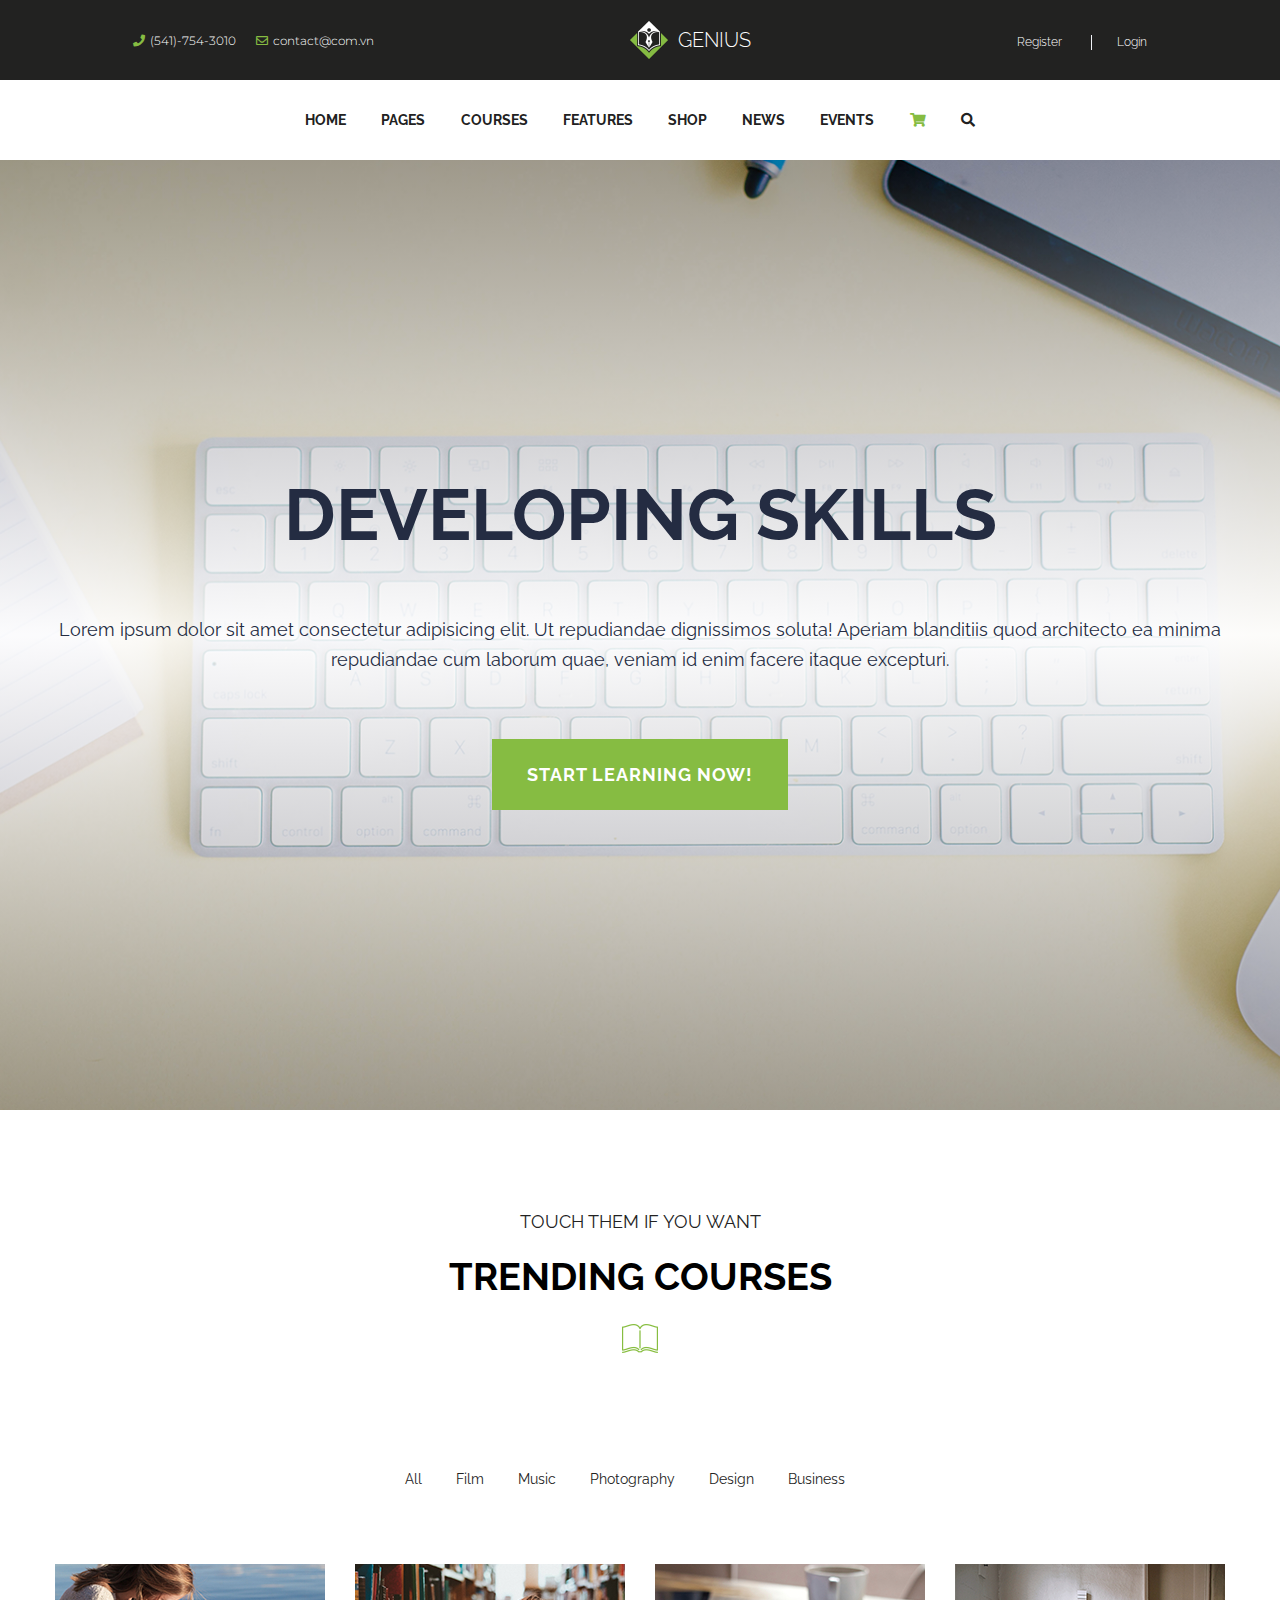
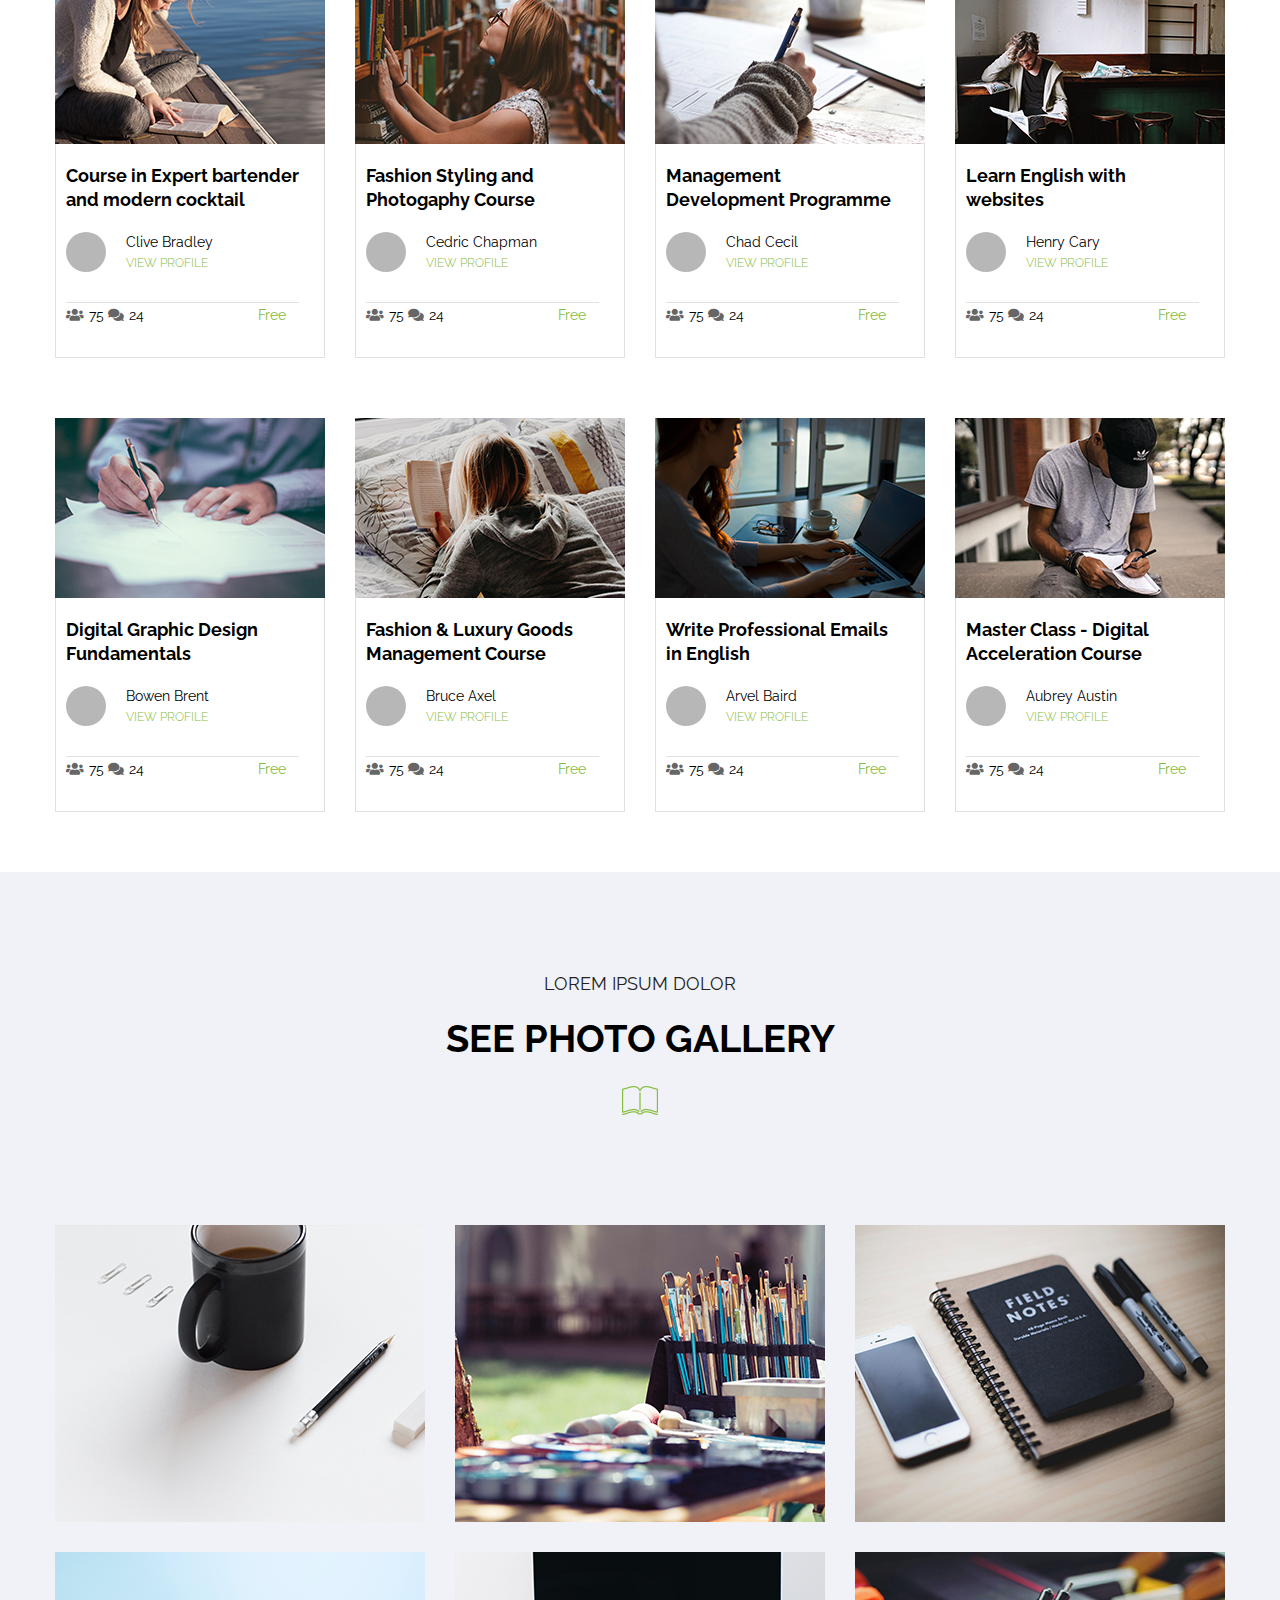
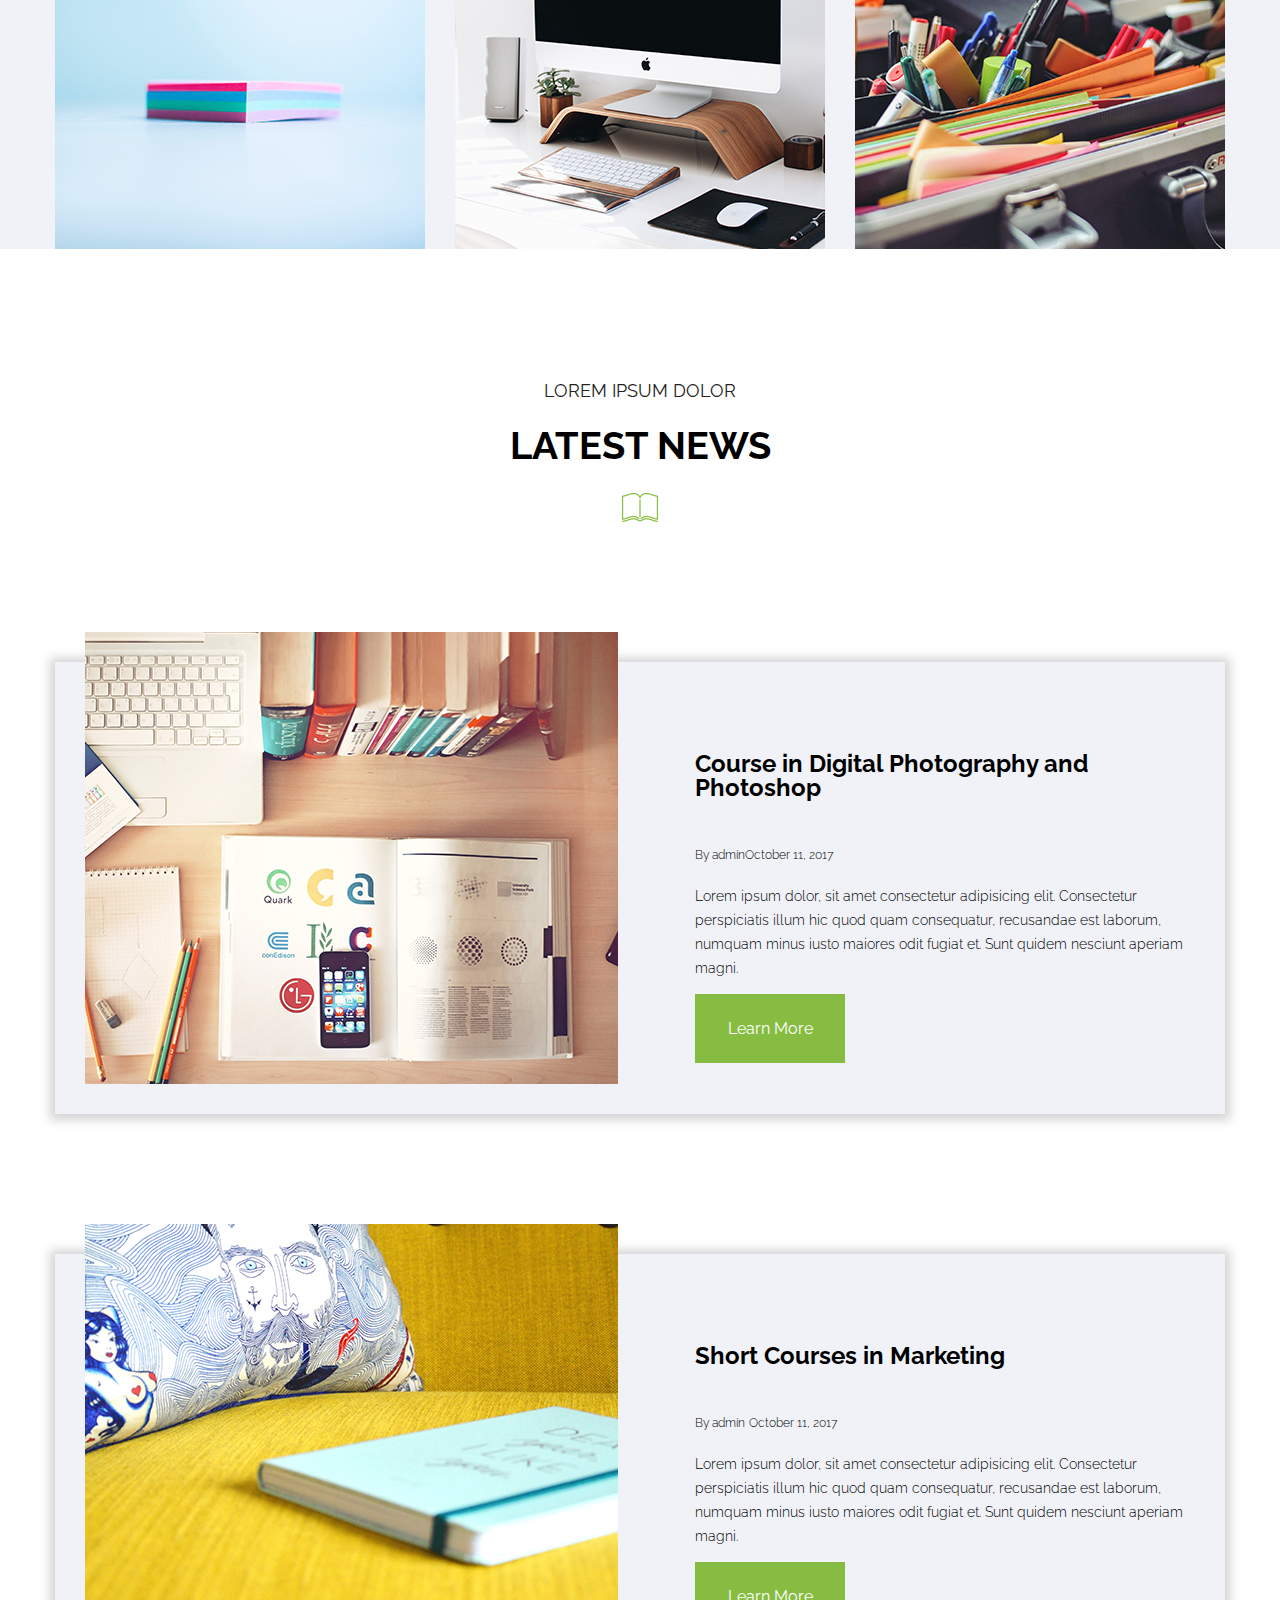
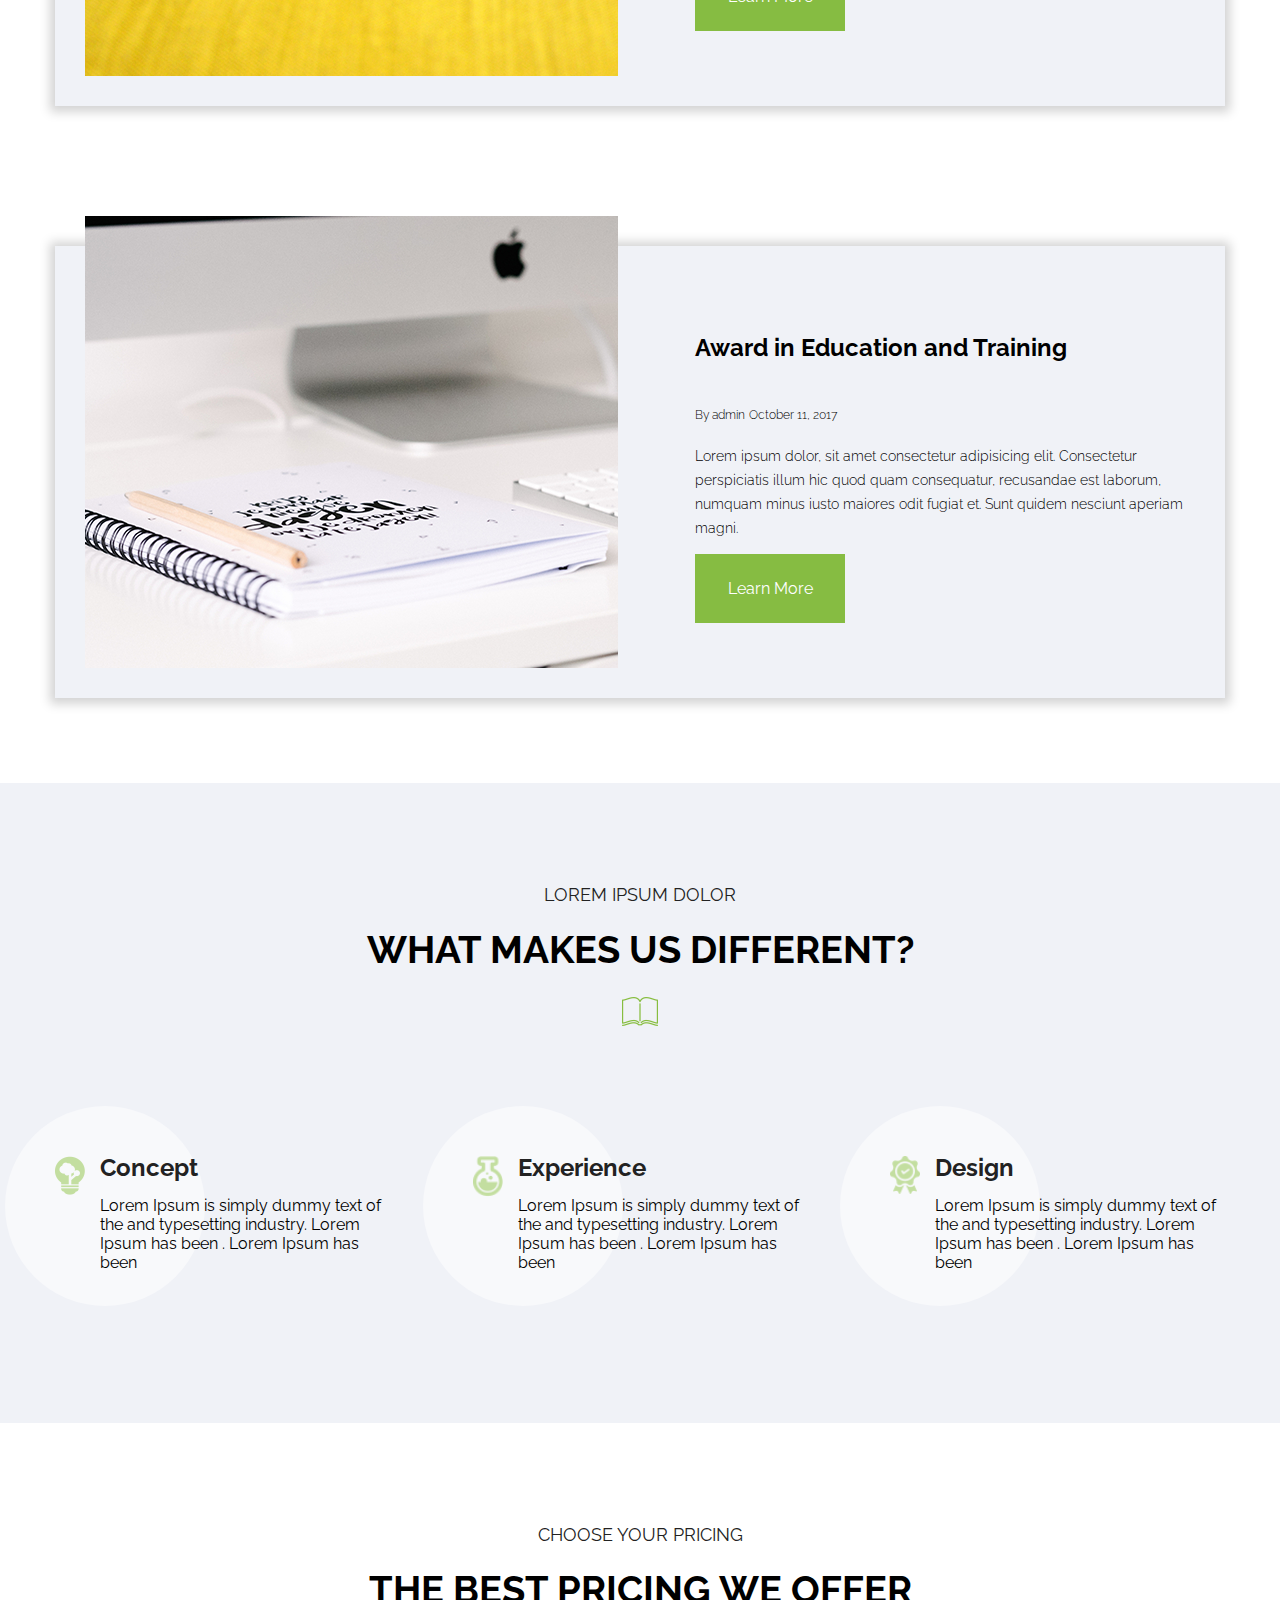
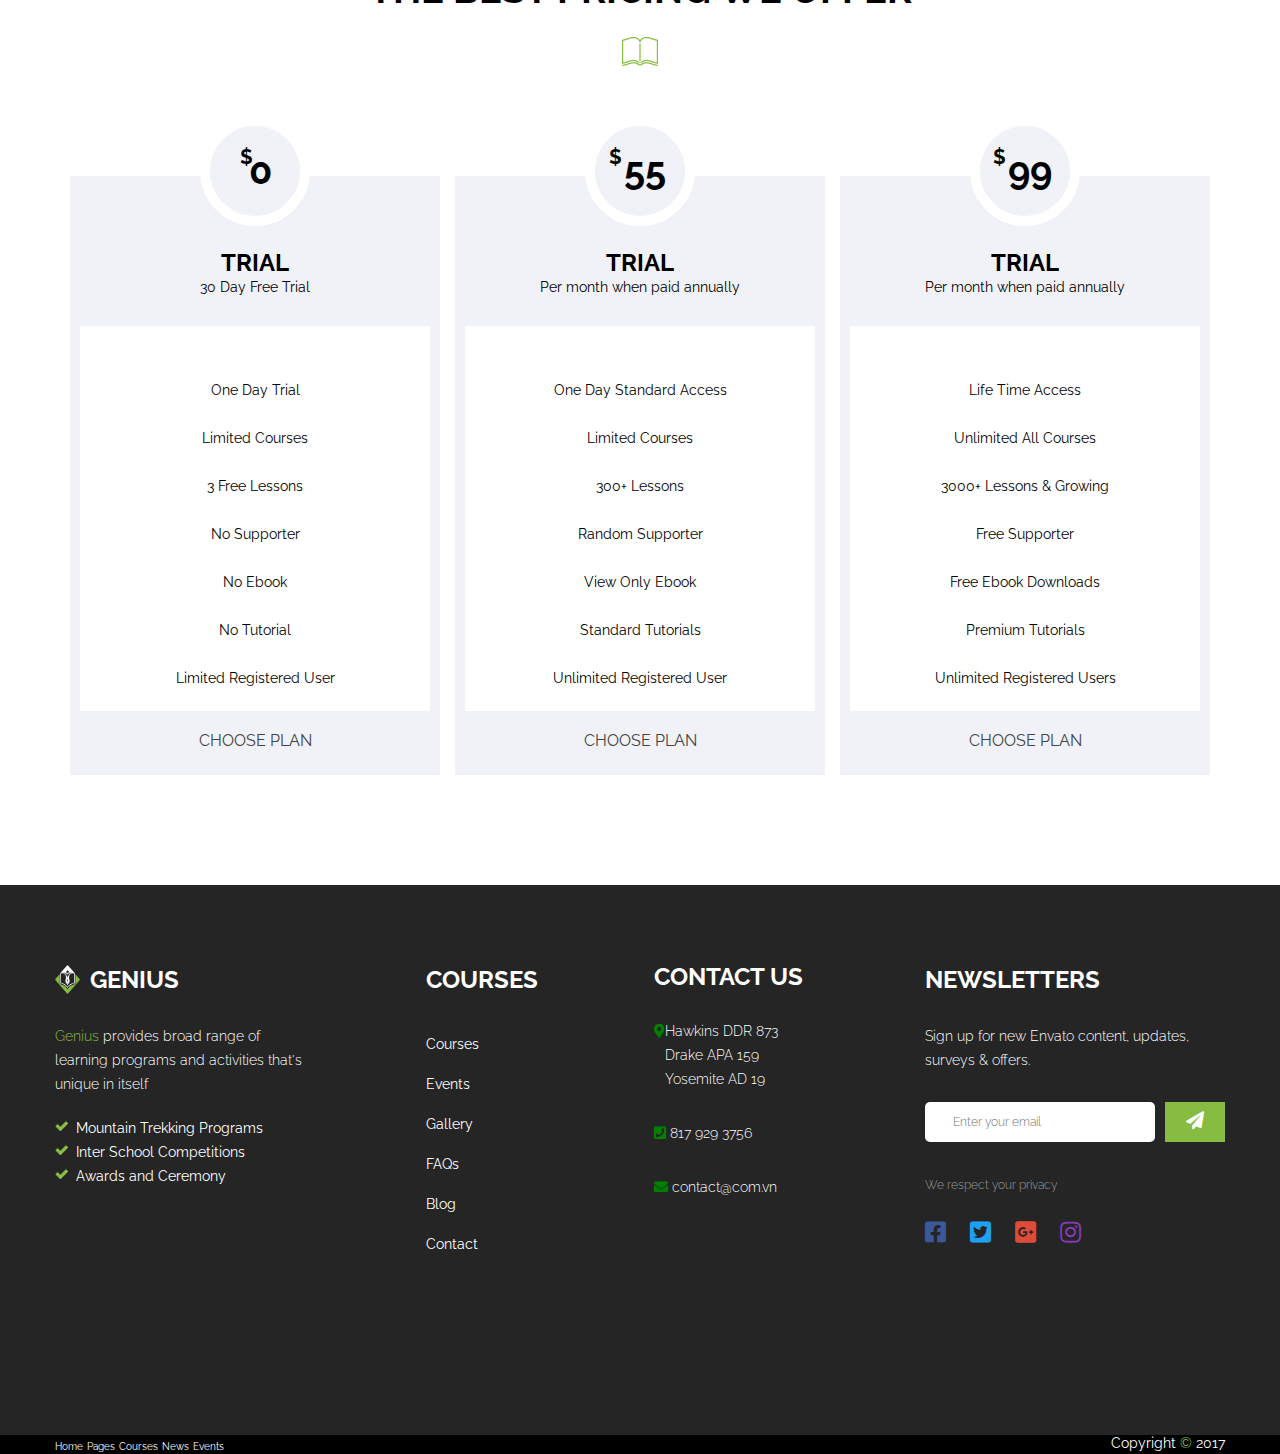
==== commit 2af0e774: "so much work" ====
--- a/index.html
+++ b/index.html
@@ -14,10 +14,12 @@
     <header>
         <!-- INFO BAR -->
         <div class="info-bar">
-
+            
                 <div class="info-contact wrapper">
-                    <span class="info-phone">(541)-754-3010</span>
-                    <span class="email">contact@com.vn</span>
+                    <ul>
+                        <li class="info-phone"><i class="fas fa-phone"></i>(541)-754-3010</li>
+                        <li class="email"><i class="far fa-envelope"></i><a href="mailto:contact@com.vn">contact@com.vn</a></li>
+                    </ul>
                 </div>
                 <div class="info-logo wrapper">
                     <img src="assets/genius-logo.png" alt="">
@@ -25,7 +27,7 @@
                 </div>
                 <div class="info-login wrapper">
                     <ul>
-                        <li><a href="">Register</a></li>
+                        <li class="register"><a href="">Register</a></li>
                         <li><a href="">Login</a></li>
                     </ul>
                 </div>
@@ -33,7 +35,8 @@
         </div>
         <!-- HEADER NAV -->
         <div class="main-nav">
-            <nav class="main-nav-links">
+            <nav class="main-nav-links wrapper">
+                <span>O</span>
                 <ul>
                     <li><a href="">Home</a></li>
                     <li><a href="">Pages</a></li>
@@ -43,10 +46,10 @@
                     <li><a href="">News</a></li>
                     <li><a href="">Events</a></li>
                     <li>
-                        <i class="fas fa-shopping-cart" aria-hidden="true"></i>
+                        <a href=""><i class="fas fa-shopping-cart" aria-hidden="true"></i></a>
                     </li>
                     <li>
-                        <i class="fas fa-search" aria-hidden="true"></i>
+                        <a href=""><i class="fas fa-search" aria-hidden="true"></i></a>
                     </li>
                 </ul>
             </nav>
@@ -58,7 +61,6 @@
                 <a href="">Start Learning Now!</a>
             </div>
         </div>
-
     </header>
     <!-- MAIN CONTENT -->
     <main> 
@@ -67,6 +69,8 @@
                 <div class="section-head">
                     <h4>Touch them if you want</h4>
                     <h3>Trending Courses</h3>
+                    <img src="assets/open-magazine.png" alt="" class="mag-icon">
+
                 </div>
                 <div class="courses-nav">
                     <ul>
@@ -236,6 +240,7 @@
                     <div class="section-head">
                         <h4>Lorem Ipsum Dolor</h4>
                         <h3>See Photo Gallery</h3>
+                        <img src="assets/open-magazine.png" alt="" class="mag-icon">
                     </div>
                     <div class="gallery-photos">
                         <div>
@@ -257,6 +262,8 @@
                         <div class="section-head">
                             <h4>Lorem Ipsum Dolor</h4>
                             <h3>Latest News</h3>
+                            <img src="assets/open-magazine.png" alt="" class="mag-icon">
+                            
                         </div>
                         <div class="news-container">
                             <div class="news-text">
@@ -303,6 +310,7 @@
                         <div class="section-head">
                             <h4>Lorem Ipsum Dolor</h4>
                             <h3>What Makes Us Different?</h3>
+                            <img src="assets/open-magazine.png" alt="" class="mag-icon">
                         </div>
                         <div class="diff-info">
                             <div class="concept">
@@ -311,14 +319,15 @@
                                     <h5>Concept</h5>
                                     <p>Lorem Ipsum is simply dummy text of the and typesetting industry. Lorem Ipsum has been . Lorem Ipsum has been</p>
                                 </div>
+                                <div class="bg-circle"></div>
                             </div>
                             <div class="experience">
                                 <img src="assets/experience-icon.png" alt="">
                                 <div class="diff-text">
                                     <h5>Experience</h5>
                                     <p>Lorem Ipsum is simply dummy text of the and typesetting industry. Lorem Ipsum has been . Lorem Ipsum has been</p>
-            
                                 </div> 
+                                <div class="bg-circle"></div>
                             </div>
                             <div class="design">
                                 <img src="assets/design-icon.png" alt="">
@@ -326,6 +335,7 @@
                                     <h5>Design</h5>
                                     <p>Lorem Ipsum is simply dummy text of the and typesetting industry. Lorem Ipsum has been . Lorem Ipsum has been</p>
                                 </div>
+                                <div class="bg-circle"></div>
                             </div>
                         </div>
                     </div>
@@ -337,15 +347,17 @@
                     <div class="section-head">
                         <h4>Choose Your Pricing</h4>
                         <h3>The Best Pricing We Offer</h3>
-                    </div>
-                    <div class="price-options">
-                        <div>
+                        <img src="assets/open-magazine.png" alt="" class="mag-icon">
+                    </div>
+                    <div class="price-container wrapper">
+
+                        <div class="price-options">
                             <div class="trial-price">
                                 <span>0</span>
                             </div>
                             <div class="price-details">
                                 <h5>Trial</h5>
-                                <span>30 day free trial</span>
+                                <span>30 Day Free Trial</span>
                                 <ul>
                                     <li>One Day Trial</li>
                                     <li>Limited Courses</li>
@@ -358,11 +370,12 @@
                                 <a href="">Choose Plan</a>
                             </div>
                         </div>
-                        <div class="trial-active">
+
+                        <div class="price-options">
                             <div class="trial-price">
                                 <span>55</span>
                             </div>
-                            <div class="price-details"> 
+                            <div class="price-details">
                                 <h5>Trial</h5>
                                 <span>Per month when paid annually</span>
                                 <ul>
@@ -377,7 +390,7 @@
                                 <a href="">Choose Plan</a>
                             </div>
                         </div>
-                        <div>
+                        <div class="price-options">
                             <div class="trial-price">
                                 <span>99</span>
                             </div>
@@ -396,7 +409,7 @@
                                 <a href="">Choose Plan</a>
                             </div>
                         </div>
-                      </div>
+                    </div>
                 </div>
             </section>
     </main>
--- a/styles/style.css
+++ b/styles/style.css
@@ -152,6 +152,12 @@
   padding-top: 100px;
   padding-bottom: 20px; }
 
+@media (max-width: 667px) {
+  h3 {
+    font-size: 24px; }
+  h4 {
+    font-size: 14px; } }
+
 .info-bar {
   background: #222221;
   color: white;
@@ -170,11 +176,29 @@
   font-family: 'Montserrat', sans-serif;
   font-weight: 300;
   font-size: 12px; }
+  .info-contact ul {
+    display: -webkit-box;
+    display: -ms-flexbox;
+    display: flex;
+    -webkit-box-pack: justify;
+    -ms-flex-pack: justify;
+    justify-content: space-between; }
+    .info-contact ul li {
+      padding: 0 10px; }
+  .info-contact i {
+    color: #86bc42;
+    padding-right: 5px; }
+  .info-contact a {
+    color: white;
+    text-decoration: none; }
 
 .info-logo {
   display: -webkit-box;
   display: -ms-flexbox;
   display: flex;
+  -webkit-box-flex: 0;
+  -ms-flex: 0 1 auto;
+  flex: 0 1 auto;
   -webkit-box-align: center;
   -ms-flex-align: center;
   align-items: center; }
@@ -198,8 +222,7 @@
   justify-content: space-evenly;
   margin: 0; }
 
-.info-login li
-a {
+.info-login a {
   color: white;
   font-size: 12px;
   text-decoration: none;
@@ -207,15 +230,24 @@
   padding: 10px;
   font-family: 'Raleway', sans-serif; }
 
+.info-login ul li:first-child {
+  position: relative;
+  padding-right: 35px; }
+
 .info-login ul li:first-child:after {
   content: '';
-  width: 2px;
-  height: 5px;
-  background-color: orange; }
-
-.main-nav {
-  max-width: 740px;
-  margin: 0 auto; }
+  width: 1px;
+  height: 15px;
+  background: #f0f2f7;
+  display: inline-block;
+  position: absolute;
+  bottom: 0;
+  right: 15px; }
+
+.main-nav-links span {
+  position: absolute;
+  left: 0%;
+  display: none; }
 
 .main-nav-links ul {
   list-style: none;
@@ -226,8 +258,13 @@
   display: -webkit-box;
   display: -ms-flexbox;
   display: flex;
-  -ms-flex-pack: distribute;
-  justify-content: space-around;
+  -webkit-box-pack: space-evenly;
+  -ms-flex-pack: space-evenly;
+  justify-content: space-evenly;
+  text-align: center;
+  max-width: 740px;
+  margin: 0 auto;
+  width: 100%;
   padding: 28px 0; }
 
 .main-nav-links a {
@@ -236,13 +273,21 @@
   font-size: 14px;
   font-weight: 700;
   color: #212121;
-  line-height: 24px; }
+  line-height: 24px;
+  position: relative;
+  padding: 5px 0; }
+  .main-nav-links a:hover {
+    border-bottom: 2px solid #86bc42;
+    border-top: 2px solid #86bc42; }
 
 .main-nav-links .fa-shopping-cart {
   color: #86bc42; }
 
 .hero {
-  background: url("../assets/hero-image.jpg");
+  background: -webkit-gradient(linear, left top, left bottom, from(rgba(0, 0, 0, 0.3)), color-stop(rgba(255, 255, 255, 0.9)), to(rgba(0, 0, 0, 0.3))), url("../assets/hero-image.jpg");
+  background: -webkit-linear-gradient(top, rgba(0, 0, 0, 0.3), rgba(255, 255, 255, 0.9), rgba(0, 0, 0, 0.3)), url("../assets/hero-image.jpg");
+  background: -o-linear-gradient(top, rgba(0, 0, 0, 0.3), rgba(255, 255, 255, 0.9), rgba(0, 0, 0, 0.3)), url("../assets/hero-image.jpg");
+  background: linear-gradient(to bottom, rgba(0, 0, 0, 0.3), rgba(255, 255, 255, 0.9), rgba(0, 0, 0, 0.3)), url("../assets/hero-image.jpg");
   width: 100%;
   min-height: 950px;
   height: 100%;
@@ -273,7 +318,63 @@
     font-weight: 700;
     padding: 25px 35px 25px;
     letter-spacing: 1px;
-    margin-top: 50px; }
+    margin-top: 50px;
+    -webkit-transition: all 0.2s;
+    -o-transition: all 0.2s;
+    transition: all 0.2s; }
+    .hero-text a:hover, .hero-text a:focus {
+      background: rgba(255, 255, 255, 0.6);
+      border: 5px solid #86bc42;
+      color: black; }
+
+@media (max-width: 940px) {
+  .hero {
+    min-height: 40vh; }
+  .hero-text {
+    padding-top: 5vh; }
+    .hero-text h2 {
+      font-size: 3rem; }
+    .hero-text p {
+      font-size: 1rem; } }
+
+@media (max-width: 667px) {
+  .info-contact ul {
+    display: inline-block; }
+    .info-contact ul li {
+      margin: 0;
+      padding: 0; }
+  .info-contact i {
+    visibility: hidden; }
+  .info-logo img {
+    max-width: 25px; }
+  .info-logo h1 {
+    font-size: 1rem; }
+  .info-login ul li:first-child {
+    padding-right: 15px; }
+    .info-login ul li:first-child:after {
+      right: 10px; }
+  .info-login a {
+    padding: 0 5px; }
+  .hero {
+    min-height: 20vh; }
+  .hero-text {
+    padding-top: 15px; }
+    .hero-text h2 {
+      font-size: 2rem; }
+    .hero-text p {
+      margin: 20px 0; }
+    .hero-text a {
+      font-size: 16px;
+      padding: 15px 20px;
+      margin-top: 30px; }
+  .main-nav-links ul {
+    visibility: hidden; }
+  .main-nav-links span {
+    display: block;
+    left: 50%;
+    top: 100px; }
+    .main-nav-links span:hover::ul {
+      display: block; } }
 
 .courses-nav ul {
   list-style: none;
@@ -368,6 +469,59 @@
   position: relative;
   left: 110px; }
 
+@media (max-width: 940px) {
+  .section-head h4 {
+    padding-top: 50px; }
+  .courses-nav ul {
+    padding-top: 50px; }
+  .courses-blocks div {
+    display: -webkit-box;
+    display: -ms-flexbox;
+    display: flex;
+    margin: 0 auto;
+    padding-bottom: 10px; }
+  .courses-blocks .course-response {
+    margin: 0; }
+  .course-author div {
+    padding-left: 10px; } }
+
+@media (max-width: 667px) {
+  .section-head h4 {
+    padding: 15px 0; }
+  .courses-nav ul {
+    padding: 25px 0; }
+  .courses-nav a {
+    padding-right: 5px;
+    text-decoration: underline;
+    -webkit-text-decoration-color: #86bc42;
+    text-decoration-color: #86bc42;
+    font-weight: 700;
+    display: inline-block; }
+  .courses-blocks img {
+    position: absolute;
+    z-index: 0; }
+  .courses-blocks .courses-text {
+    z-index: 10;
+    border: none;
+    background: rgba(255, 255, 255, 0.5); }
+  .courses-blocks a {
+    color: black;
+    font-weight: 700;
+    text-decoration: underline; }
+  .courses-blocks .course-author div {
+    display: -webkit-box;
+    display: -ms-flexbox;
+    display: flex;
+    -webkit-box-orient: vertical;
+    -webkit-box-direction: normal;
+    -ms-flex-direction: column;
+    flex-direction: column; }
+  .course-response {
+    border: none; }
+    .course-response span:nth-child(3) {
+      color: black;
+      font-weight: 700; } }
+
 .gallery {
   background: #f0f2f7; }
 
@@ -381,6 +535,30 @@
     -ms-flex-pack: justify;
     justify-content: space-between;
     margin-bottom: 30px; }
+  .gallery-photos img {
+    -webkit-transition: -webkit-transform 0.4s ease;
+    transition: -webkit-transform 0.4s ease;
+    -o-transition: transform 0.4s ease;
+    transition: transform 0.4s ease;
+    transition: transform 0.4s ease, -webkit-transform 0.4s ease; }
+    .gallery-photos img:hover {
+      -webkit-transform: scale(1.5);
+      -ms-transform: scale(1.5);
+      transform: scale(1.5);
+      -webkit-box-shadow: 0px 3px 23px -2px rgba(0, 0, 0, 0.85);
+      box-shadow: 0px 3px 23px -2px rgba(0, 0, 0, 0.85); }
+
+@media (max-width: 940px) {
+  .gallery-photos {
+    margin-top: 50px; }
+  .gallery-photos img {
+    max-width: calc(940px / 3); }
+    .gallery-photos img:hover {
+      -webkit-transform: scale(1);
+      -ms-transform: scale(1);
+      transform: scale(1);
+      -webkit-box-shadow: none;
+      box-shadow: none; } }
 
 .news-text {
   background: #f0f2f7;
@@ -425,6 +603,50 @@
     max-width: 150px;
     width: 100%;
     text-align: center; }
+    .news-text a:hover {
+      opacity: 0.5; }
+
+@media (max-width: 940px) {
+  .news-text {
+    margin-bottom: 0px;
+    position: relative; }
+    .news-text:nth-child(1) {
+      margin-top: 20px; }
+    .news-text img {
+      position: relative;
+      top: 0px;
+      left: 0px;
+      max-width: 300px;
+      min-height: 300px;
+      height: 100%; }
+    .news-text div {
+      padding-top: 10px; }
+    .news-text h5 {
+      margin: 0;
+      padding-top: 10px; }
+    .news-text a {
+      position: relative;
+      bottom: 0px; } }
+
+@media (max-width: 667px) {
+  .news-text {
+    -webkit-box-orient: vertical;
+    -webkit-box-direction: normal;
+    -ms-flex-direction: column;
+    flex-direction: column;
+    -webkit-box-shadow: 0 0 0 0;
+    box-shadow: 0 0 0 0;
+    padding-left: 50px; }
+    .news-text div span {
+      display: -webkit-box;
+      display: -ms-flexbox;
+      display: flex;
+      -webkit-box-orient: vertical;
+      -webkit-box-direction: normal;
+      -ms-flex-direction: column;
+      flex-direction: column; }
+    .news-text h5 {
+      font-size: 18px; } }
 
 .difference {
   background: #f0f2f7; }
@@ -460,26 +682,34 @@
   -webkit-box-align: start;
   -ms-flex-align: start;
   align-items: flex-start;
-  max-width: 335px; }
+  max-width: 335px;
+  position: relative; }
 
 .diff-text {
-  padding-left: 15px; }
-
-.price-options {
-  text-align: center;
-  display: -webkit-box;
-  display: -ms-flexbox;
-  display: flex;
-  -webkit-box-pack: justify;
-  -ms-flex-pack: justify;
-  justify-content: space-between;
+  padding-left: 15px;
+  z-index: 10000; }
+
+.bg-circle {
+  background: rgba(255, 255, 255, 0.5);
+  width: 200px;
+  height: 200px;
+  border-radius: 50%;
+  position: absolute;
+  top: -50px;
+  left: -50px;
+  z-index: 0; }
+
+@media (max-width: 667px) {
+  .diff-info {
+    -webkit-box-orient: vertical;
+    -webkit-box-direction: normal;
+    -ms-flex-direction: column;
+    flex-direction: column;
+    margin-top: 75px;
+    margin-left: 25px; } }
+
+.pricing {
   margin-bottom: 110px; }
-  .price-options h5 {
-    font-size: 24px;
-    color: #444;
-    text-transform: uppercase;
-    line-height: 48px;
-    margin: 0; }
 
 .trial-price {
   display: inline-block;
@@ -504,13 +734,31 @@
       top: -25%;
       left: -35%; }
 
+.price-container {
+  display: -webkit-box;
+  display: -ms-flexbox;
+  display: flex;
+  -webkit-box-pack: space-evenly;
+  -ms-flex-pack: space-evenly;
+  justify-content: space-evenly; }
+
+.price-options {
+  max-width: 370px;
+  width: 100%;
+  display: inline-block;
+  text-align: center;
+  min-height: 595px;
+  height: 100%; }
+
 .price-details {
   background: #f0f2f7;
-  width: 370px;
-  min-height: 595px;
   padding-top: 72px; }
   .price-details h5 {
-    margin: 0; }
+    margin: 0;
+    text-transform: uppercase;
+    font-size: 24px; }
+  .price-details span {
+    font-size: 14px; }
   .price-details ul {
     list-style-type: none;
     font-size: 14px;
@@ -519,29 +767,28 @@
     background: white;
     margin: 0 10px;
     min-height: 385px;
-    padding-top: 40px; }
+    padding-top: 40px;
+    margin-top: 30px; }
   .price-details a {
     color: #444;
     text-decoration: none;
     text-transform: uppercase;
     display: inline-block;
-    padding-top: 20px; }
-
-.trial-active h5 {
-  color: white; }
-
-.trial-active .trial-price {
+    padding-top: 20px;
+    padding-bottom: 25px; }
+
+.price-details:hover {
   background: #86bc42; }
 
-.trial-active .price-details {
-  background: #86bc42;
-  color: white; }
-
-.trial-active ul {
-  color: #444; }
-
-.trial-active a {
-  color: white; }
+@media (max-width: 667px) {
+  .price-container {
+    -webkit-box-orient: vertical;
+    -webkit-box-direction: normal;
+    -ms-flex-direction: column;
+    flex-direction: column; }
+  .price-options {
+    margin: 0 auto;
+    max-width: 300px; } }
 
 footer {
   background: #252525;
@@ -551,8 +798,7 @@
     font-size: 24px;
     text-transform: uppercase;
     color: white;
-    margin: 0;
-    padding-bottom: 60px; }
+    margin: 0; }
   footer p {
     margin: 0; }
   footer ul {
@@ -570,13 +816,11 @@
 .footer-blurb-logo {
   display: -webkit-box;
   display: -ms-flexbox;
-  display: flex;
-  -webkit-box-align: center;
-  -ms-flex-align: center;
-  align-items: center; }
+  display: flex; }
   .footer-blurb-logo img {
     margin-right: 10px;
-    padding-bottom: 60px; }
+    width: 100%;
+    max-width: 25px; }
 
 .footer-blurb {
   width: 100%;
@@ -584,6 +828,7 @@
   .footer-blurb p {
     font-size: 14px;
     font-weight: 300;
+    margin-top: 30px;
     line-height: 24px;
     margin-bottom: 20px; }
     .footer-blurb p span {
@@ -594,6 +839,9 @@
     font-size: 14px;
     line-height: 24px; }
 
+.footer-courses ul {
+  margin-top: 30px; }
+
 .footer-courses li {
   line-height: 40px;
   font-size: 14px; }
@@ -612,12 +860,14 @@
   font-weight: 300;
   line-height: 24px; }
   .footer-contact i {
-    color: green; }
+    color: green;
+    margin-top: 30px; }
   .footer-contact span {
     display: inline-block;
     line-height: 24px; }
   .footer-contact p {
-    display: inline-block; }
+    display: inline-block;
+    margin-top: 30px; }
   .footer-contact a {
     text-decoration: none;
     color: white; }
@@ -636,7 +886,8 @@
     font-size: 14px;
     font-weight: 300;
     line-height: 24px;
-    display: inline-block; }
+    display: inline-block;
+    margin-top: 30px; }
   .footer-newsletter span {
     font-size: 12px;
     color: #999;
@@ -721,6 +972,28 @@
     .footer-copyright p span {
       color: #86bc42; }
 
+@media (max-width: 940px) {
+  footer {
+    padding-top: 25px; }
+    footer h5 {
+      font-size: 18px; }
+  .footer-courses
+ul li {
+    line-height: 28px; } }
+
+@media (max-width: 667px) {
+  .footer-text {
+    -webkit-box-orient: vertical;
+    -webkit-box-direction: normal;
+    -ms-flex-direction: column;
+    flex-direction: column;
+    -webkit-box-align: center;
+    -ms-flex-align: center;
+    align-items: center;
+    text-align: center; }
+  .footer-blurb {
+    max-width: 400px; } }
+
 body {
   font-family: 'Raleway', sans-serif; }
 
@@ -735,6 +1008,14 @@
   max-width: 1170px;
   width: auto;
   margin: 0 auto; }
+
+.mag-icon {
+  position: relative;
+  left: 50%;
+  -webkit-transform: translateX(-50%);
+  -ms-transform: translateX(-50%);
+  transform: translateX(-50%);
+  padding-top: 25px; }
 
 .circle {
   width: 40px;
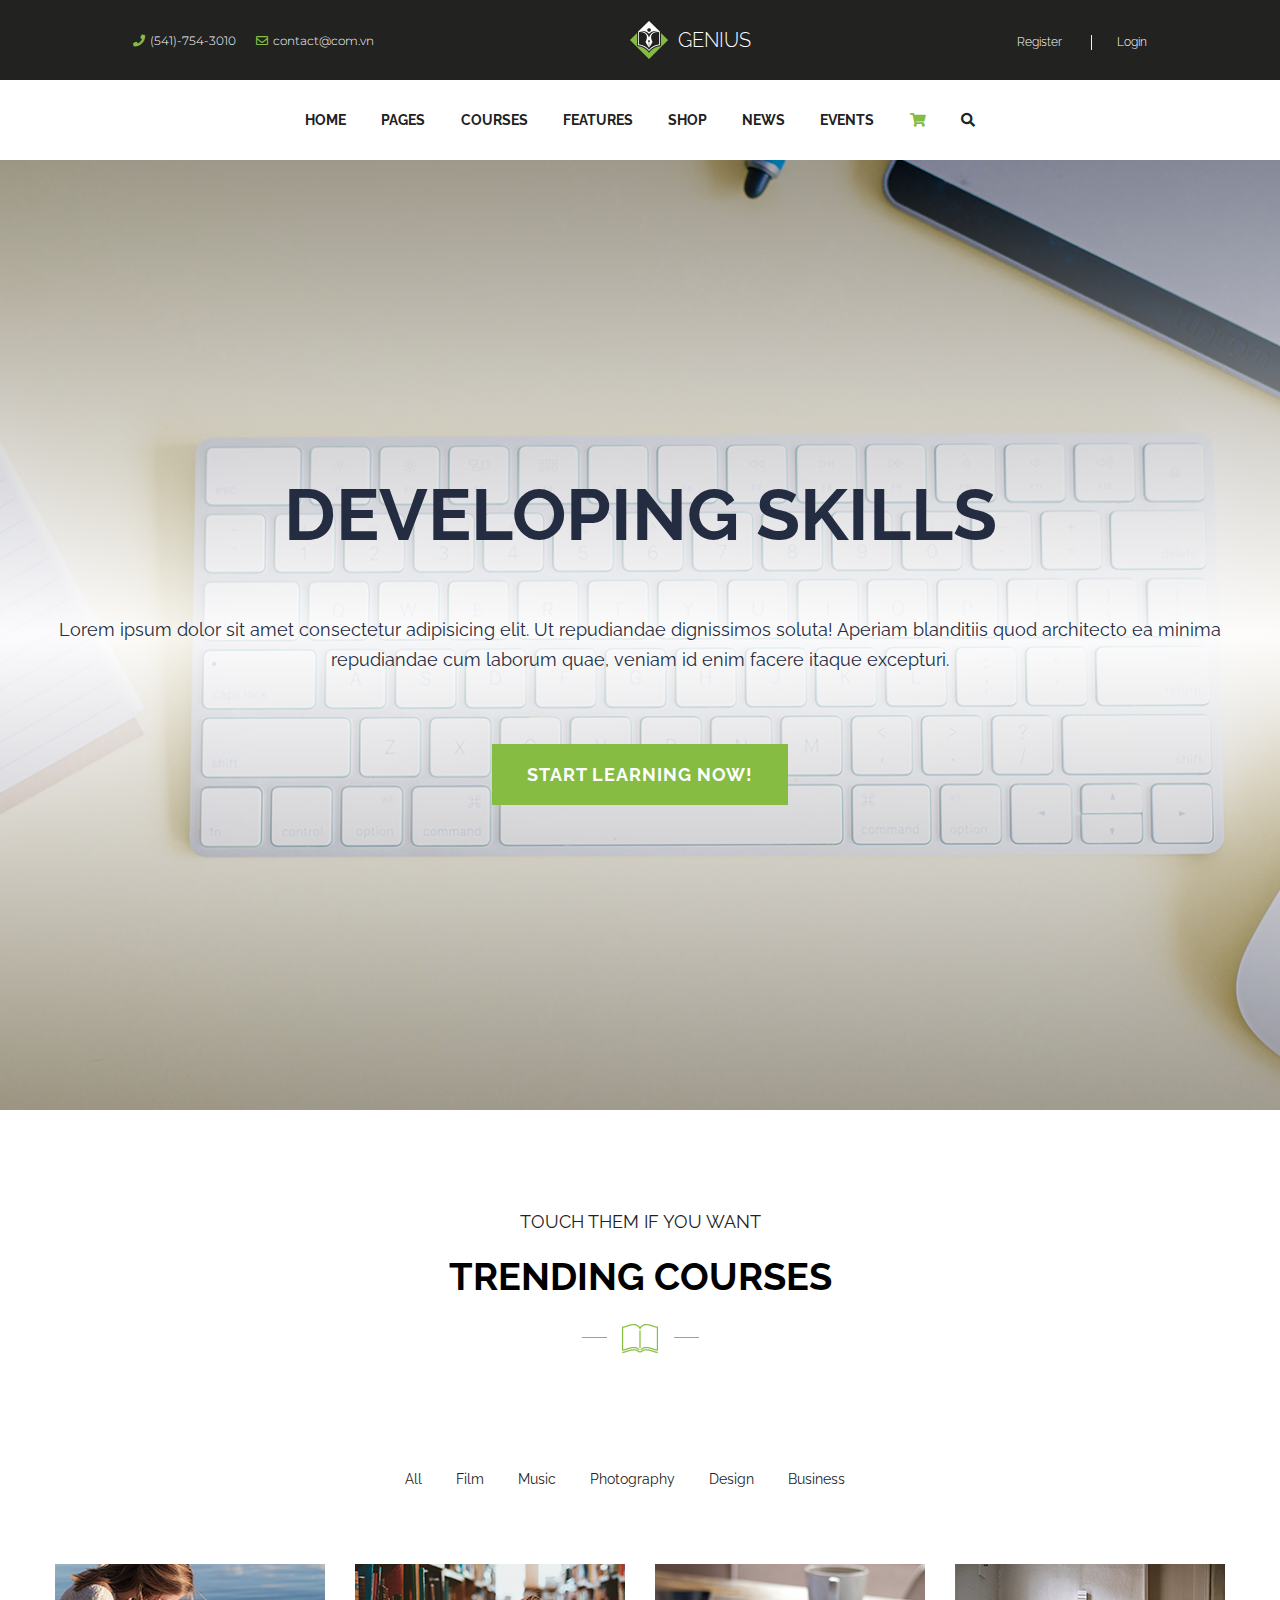
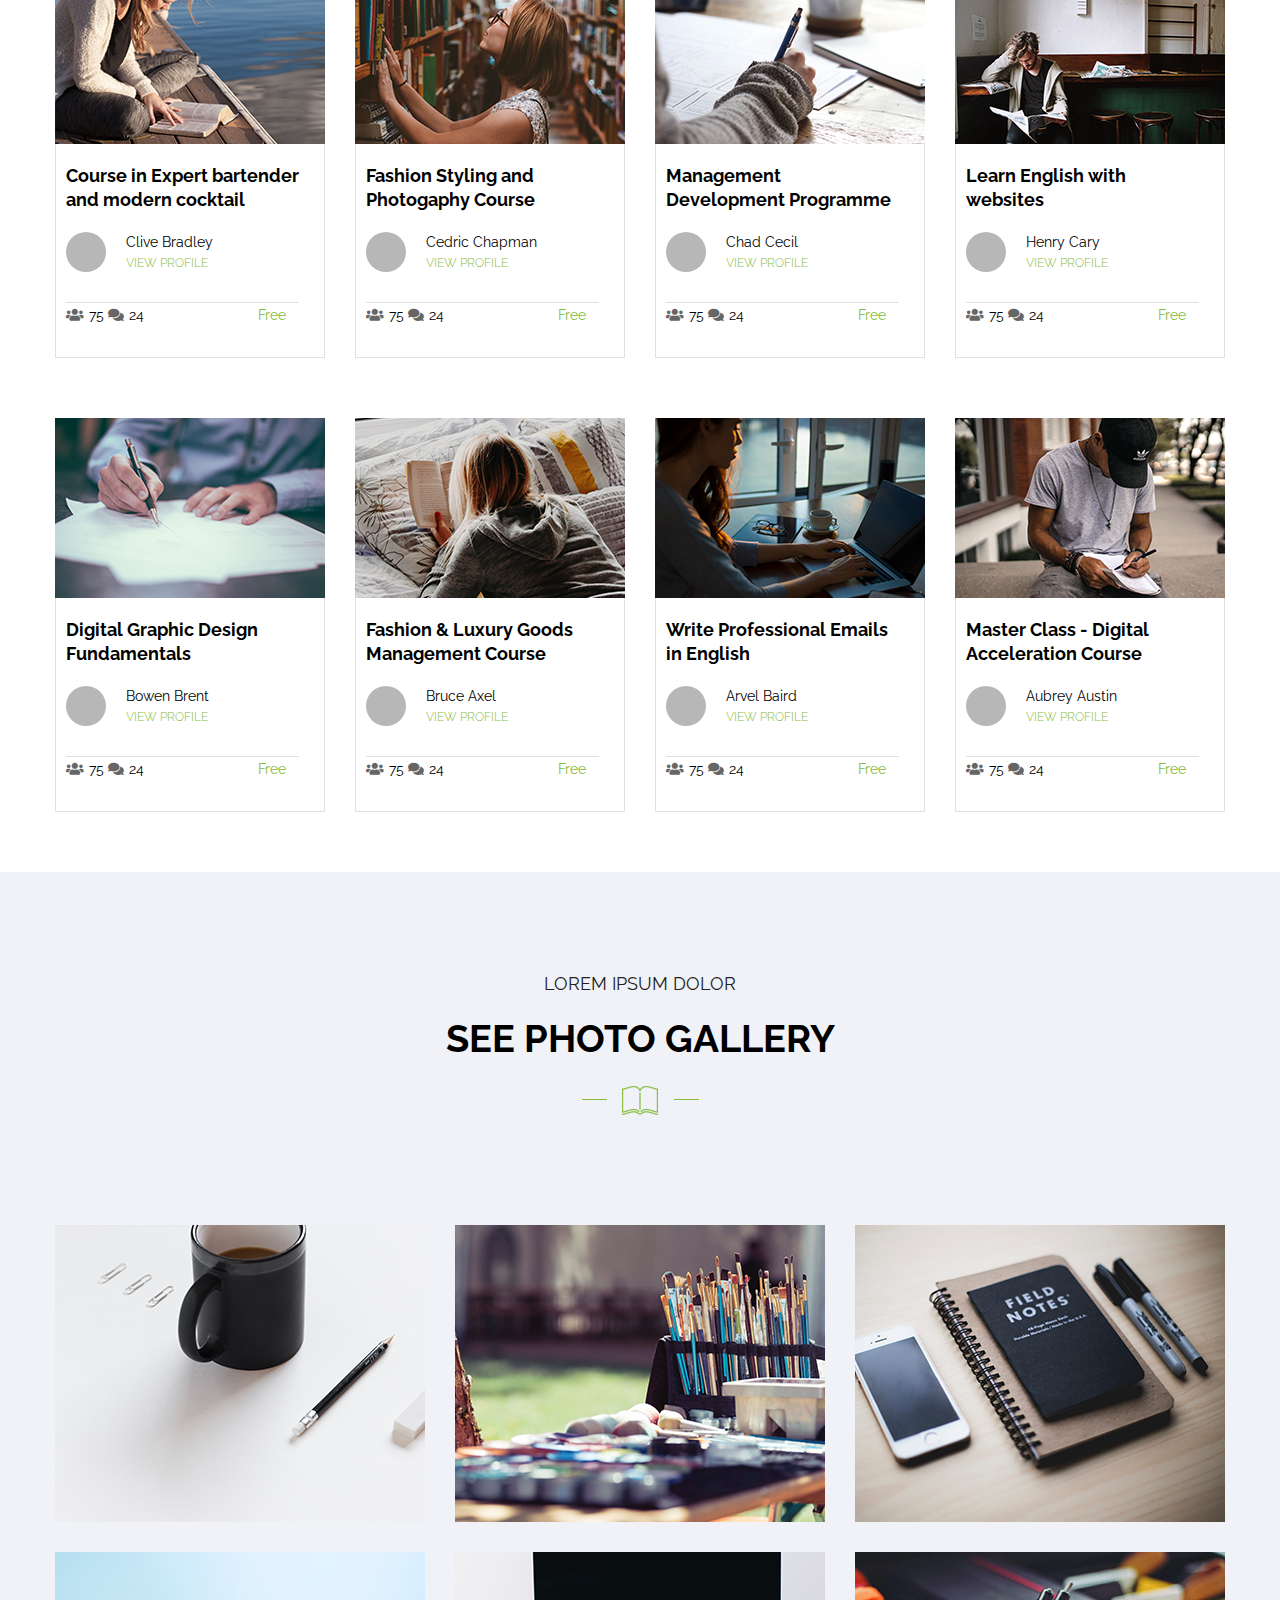
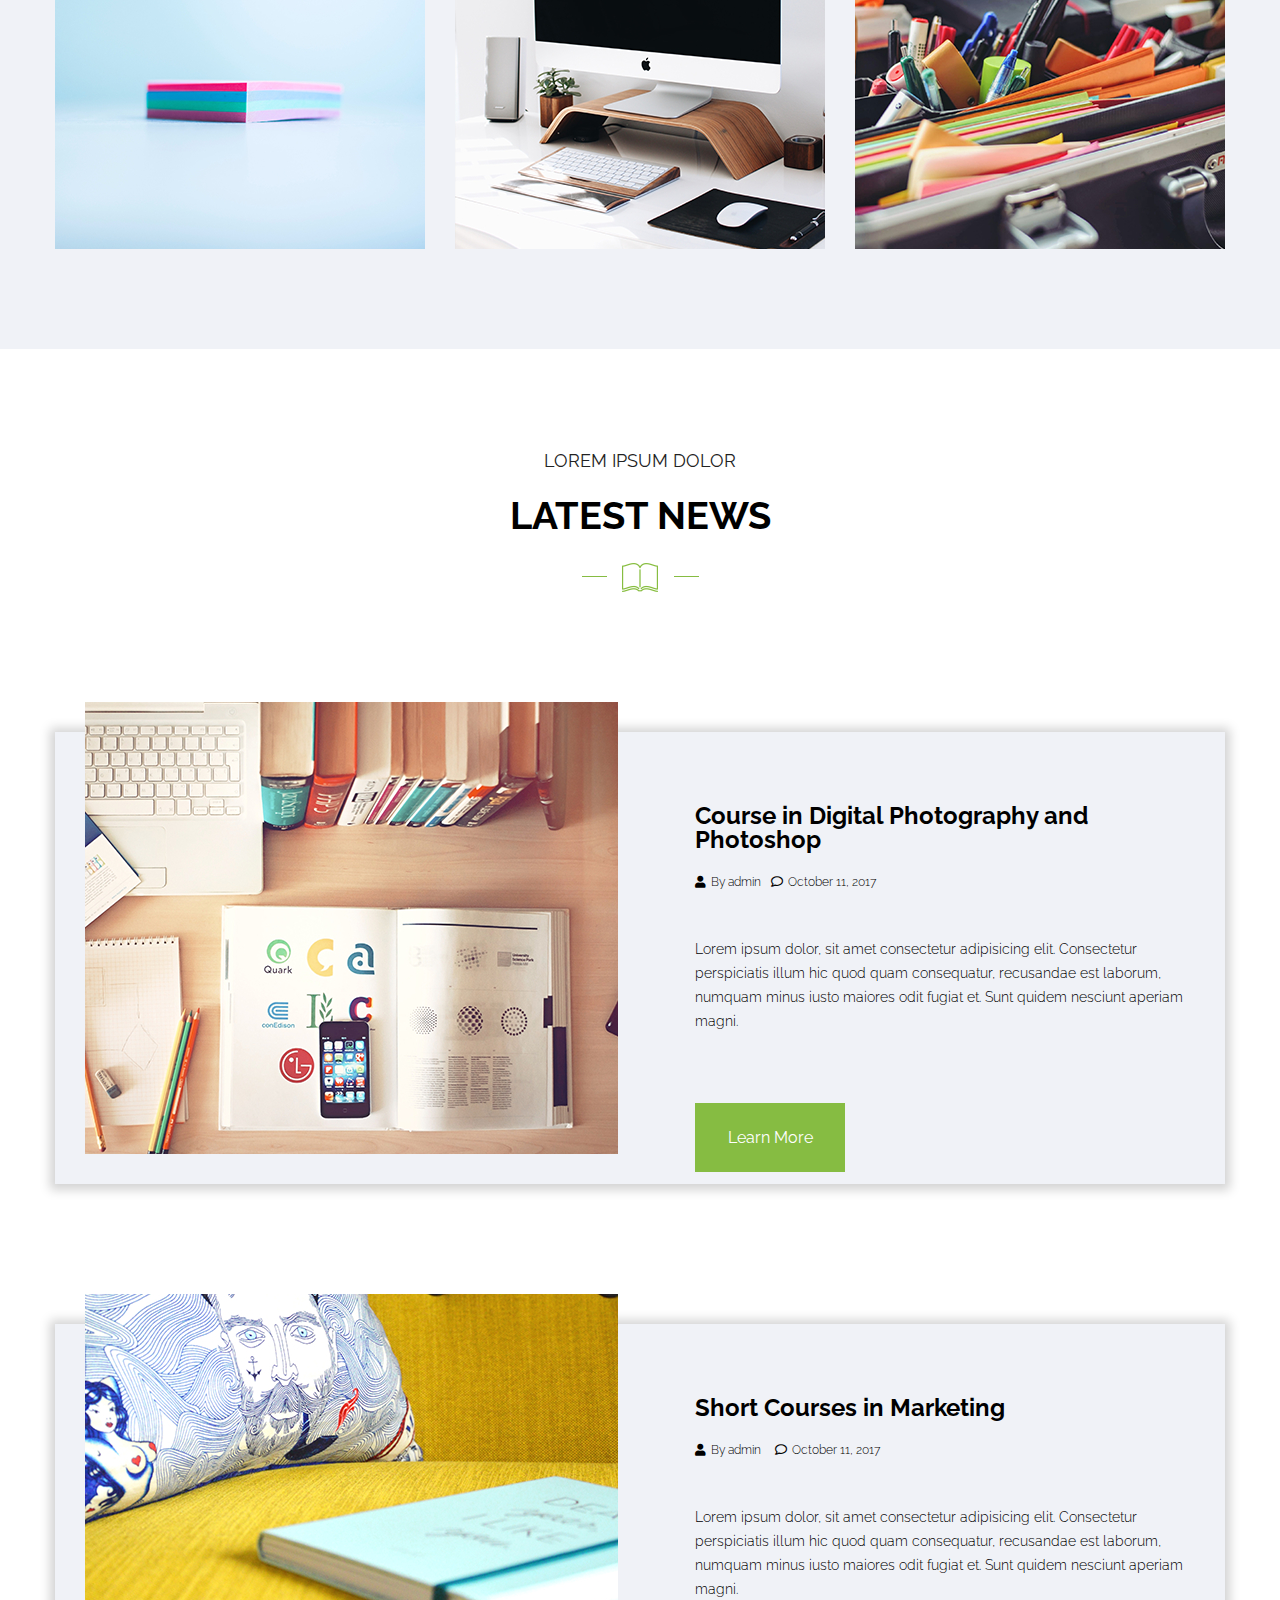
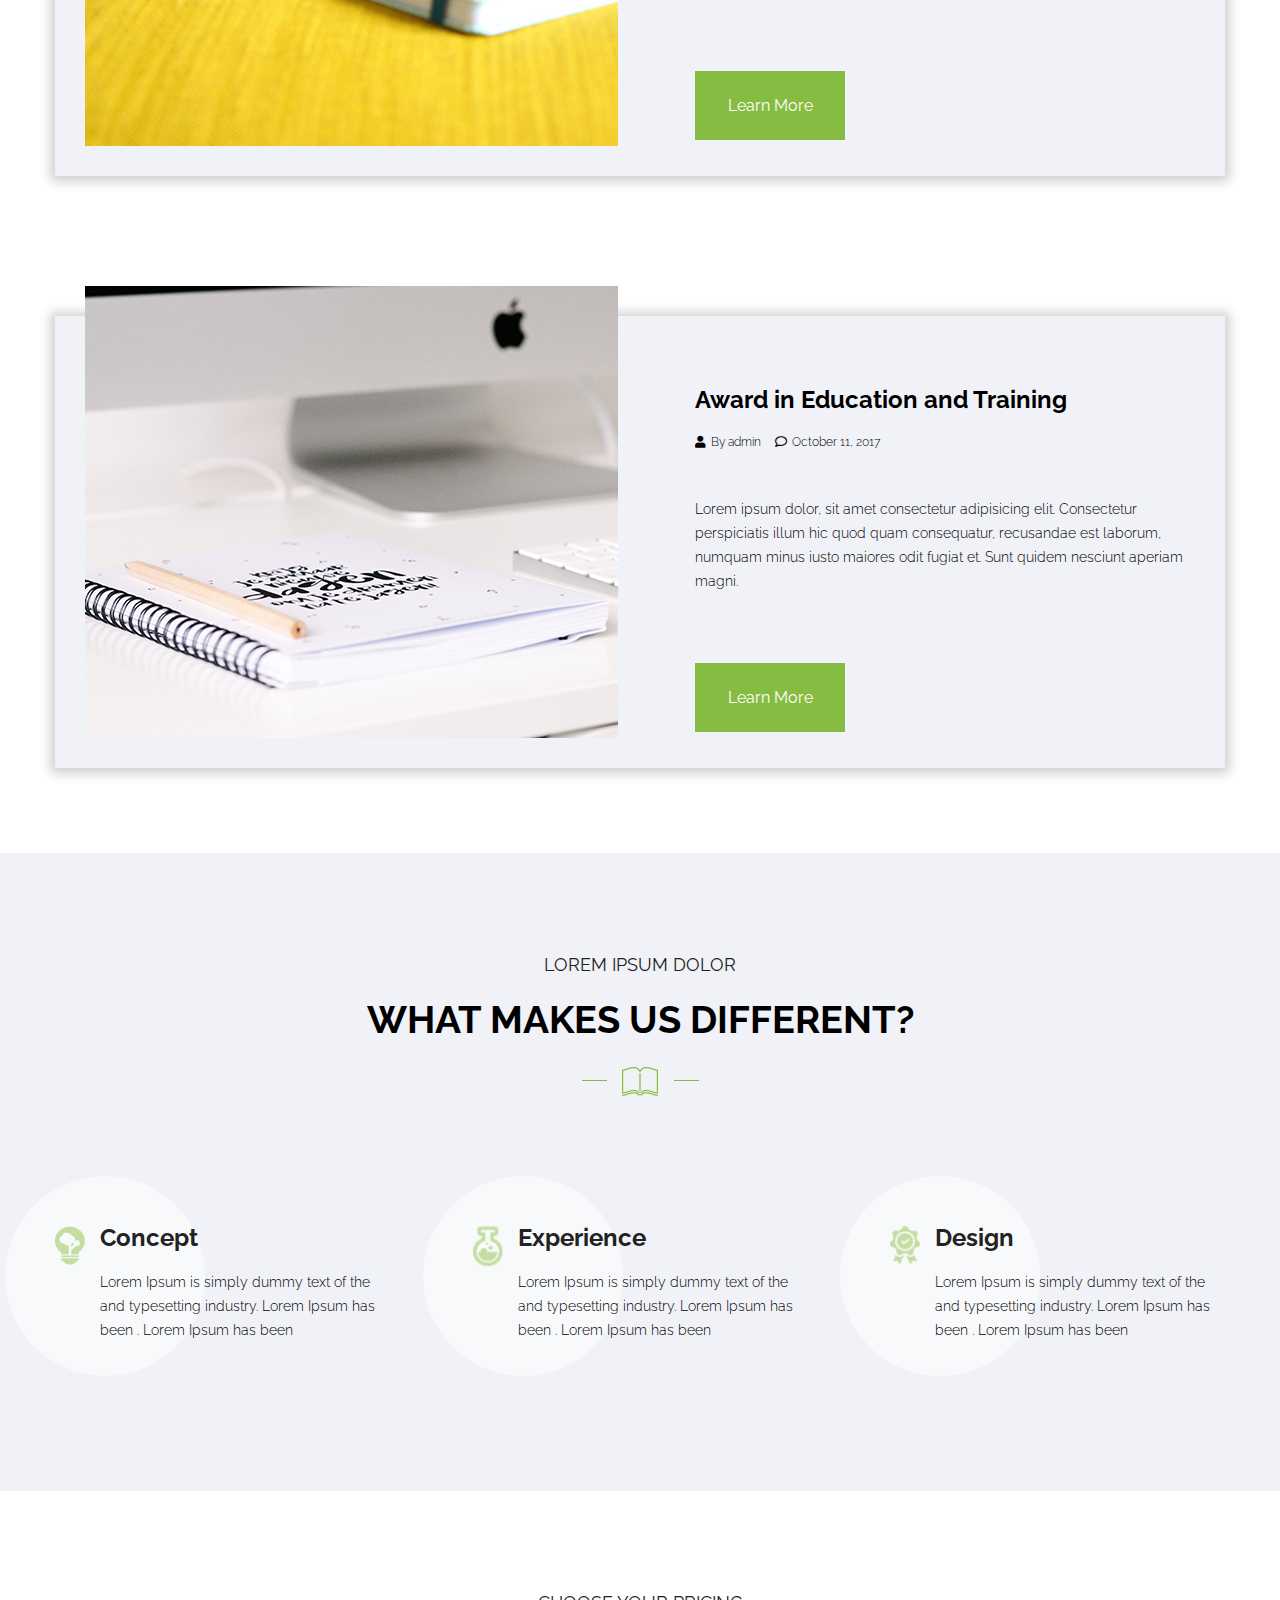
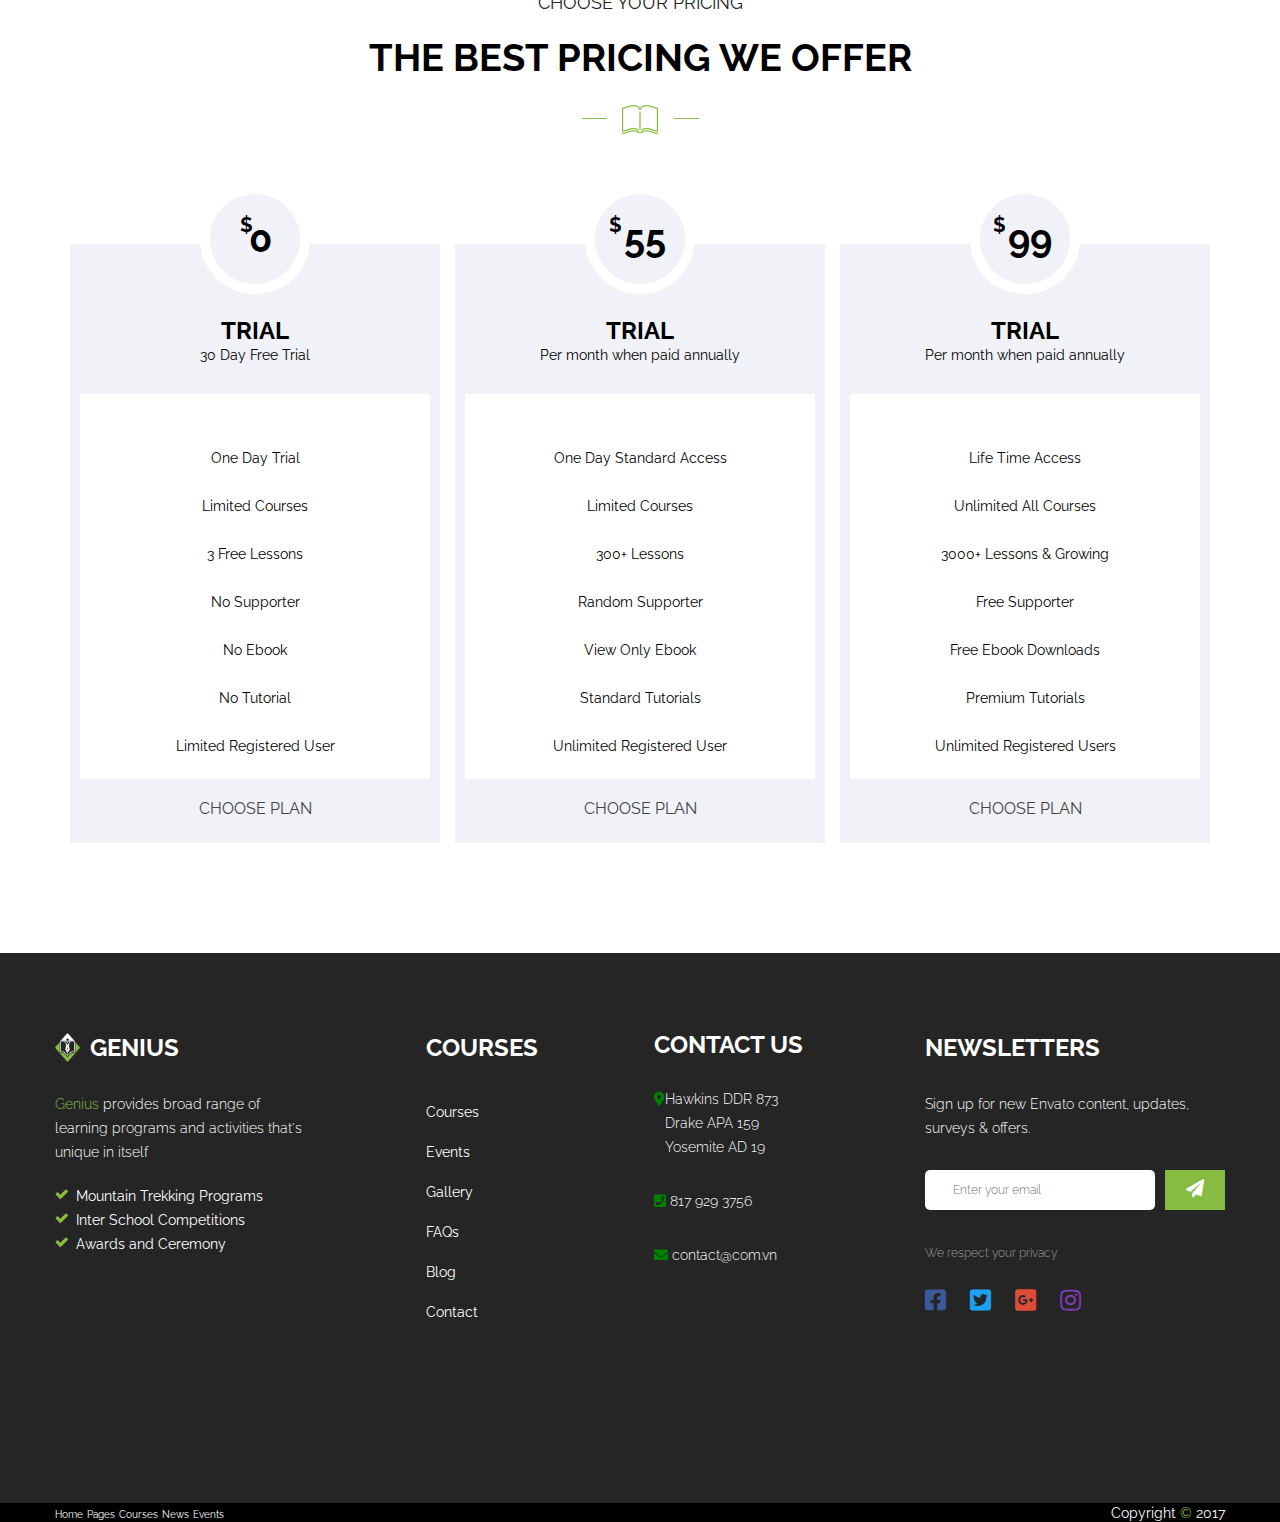
==== commit 2c3f56ac: "adding flourishes" ====
--- a/index.html
+++ b/index.html
@@ -5,6 +5,7 @@
     <meta name="viewport" content="width=device-width, initial-scale=1.0">
     <meta http-equiv="X-UA-Compatible" content="ie=edge">
     <title>Genius</title>
+    <link type="image/png" href="assets/genius-favicon.png" rel="icon">
     <link rel="stylesheet" href="styles/style.css">
     <link href="https://fonts.googleapis.com/css?family=Raleway:300,400,700|Montserrat:300,400" rel="stylesheet">
     <link href="https://use.fontawesome.com/releases/v5.0.4/css/all.css" rel="stylesheet">
@@ -35,15 +36,15 @@
         </div>
         <!-- HEADER NAV -->
         <div class="main-nav">
+            <a href=""><i class="fas fa-bars"></i></a>
             <nav class="main-nav-links wrapper">
-                <span>O</span>
                 <ul>
                     <li><a href="">Home</a></li>
                     <li><a href="">Pages</a></li>
-                    <li><a href="">Courses</a></li>
+                    <li><a href="#courses">Courses</a></li>
                     <li><a href="">Features</a></li>
-                    <li><a href="">Shop</a></li>
-                    <li><a href="">News</a></li>
+                    <li><a href="#shop">Shop</a></li>
+                    <li><a href="#news">News</a></li>
                     <li><a href="">Events</a></li>
                     <li>
                         <a href=""><i class="fas fa-shopping-cart" aria-hidden="true"></i></a>
@@ -64,12 +65,12 @@
     </header>
     <!-- MAIN CONTENT -->
     <main> 
-        <section class="courses">
+        <section class="courses" id="courses">
             <div class="wrapper">
                 <div class="section-head">
                     <h4>Touch them if you want</h4>
                     <h3>Trending Courses</h3>
-                    <img src="assets/open-magazine.png" alt="" class="mag-icon">
+                    <div class="mag"><img src="assets/open-magazine.png" alt="" class="mag-icon"></div>
 
                 </div>
                 <div class="courses-nav">
@@ -240,15 +241,15 @@
                     <div class="section-head">
                         <h4>Lorem Ipsum Dolor</h4>
                         <h3>See Photo Gallery</h3>
-                        <img src="assets/open-magazine.png" alt="" class="mag-icon">
+                        <div class="mag"><img src="assets/open-magazine.png" alt="" class="mag-icon"></div>
                     </div>
                     <div class="gallery-photos">
                         <div>
                             <img src="assets/coffee-mug.jpg" alt="">
                             <img src="assets/art-supplies.jpg" alt="">
                             <img src="assets/notebook.jpg" alt="">
-                        </div>
-                        <div>
+                        <!-- </div>
+                        <div> -->
                             <img src="assets/postit.jpg" alt="">
                             <img src="assets/computer.jpg" alt="">
                             <img src="assets/files-folder.jpg" alt="">
@@ -257,12 +258,12 @@
                 </div>
             </section>
                 <!-- NEWS SECTION -->
-                <section class="news">
+                <section class="news" id="news">
                     <div class="wrapper">
                         <div class="section-head">
                             <h4>Lorem Ipsum Dolor</h4>
                             <h3>Latest News</h3>
-                            <img src="assets/open-magazine.png" alt="" class="mag-icon">
+                            <div class="mag"><img src="assets/open-magazine.png" alt="" class="mag-icon"></di>
                             
                         </div>
                         <div class="news-container">
@@ -270,7 +271,7 @@
                                 <img src="assets/books-desk.jpg" alt="">
                                     <div>
                                         <h5>Course in Digital Photography and Photoshop</h5>
-                                        <span>By admin</span><span>October 11, 2017</span>
+                                        <span><i class="fas fa-user"></i>By admin</span><span><i class="far fa-comment"></i>October 11, 2017</span>
                                         <p>Lorem ipsum dolor, sit amet consectetur adipisicing elit. Consectetur perspiciatis illum hic quod quam consequatur, recusandae est laborum, numquam minus iusto maiores odit fugiat et. Sunt quidem nesciunt aperiam magni.</p>
                                         <a href="">Learn More</a>
                                     </div>
@@ -280,8 +281,8 @@
                                     <img src="assets/yellow-notebook.jpg" alt="">
                                     <div>
                                         <h5>Short Courses in Marketing</h5>
-                                        <span>By admin</span>
-                                        <span>October 11, 2017</span>
+                                        <span><i class="fas fa-user"></i>By admin</span>
+                                        <span><i class="far fa-comment"></i>October 11, 2017</span>
                                         <p>Lorem ipsum dolor, sit amet consectetur adipisicing elit. Consectetur perspiciatis illum hic quod quam consequatur, recusandae
                                             est laborum, numquam minus iusto maiores odit fugiat et. Sunt quidem nesciunt aperiam magni.</p>
                                         <a href="">Learn More</a>
@@ -293,8 +294,8 @@
                                     <img src="assets/white-notebook.jpg" alt="">
                                     <div>
                                         <h5>Award in Education and Training</h5>
-                                        <span>By admin</span>
-                                        <span>October 11, 2017</span>
+                                        <span><i class="fas fa-user"></i>By admin</span>
+                                        <span><i class="far fa-comment"></i>October 11, 2017</span>
                                         <p>Lorem ipsum dolor, sit amet consectetur adipisicing elit. Consectetur perspiciatis illum hic quod quam consequatur, recusandae
                                             est laborum, numquam minus iusto maiores odit fugiat et. Sunt quidem nesciunt aperiam magni.</p>
                                         <a href="">Learn More</a>
@@ -310,7 +311,7 @@
                         <div class="section-head">
                             <h4>Lorem Ipsum Dolor</h4>
                             <h3>What Makes Us Different?</h3>
-                            <img src="assets/open-magazine.png" alt="" class="mag-icon">
+                            <div class="mag"><img src="assets/open-magazine.png" alt="" class="mag-icon"></div>
                         </div>
                         <div class="diff-info">
                             <div class="concept">
@@ -342,12 +343,12 @@
                     
             </section>
     
-            <section class="pricing">
+            <section class="pricing" id="shop">
                 <div class="wrapper">
                     <div class="section-head">
                         <h4>Choose Your Pricing</h4>
                         <h3>The Best Pricing We Offer</h3>
-                        <img src="assets/open-magazine.png" alt="" class="mag-icon">
+                        <div class="mag"><img src="assets/open-magazine.png" alt="" class="mag-icon"></div>
                     </div>
                     <div class="price-container wrapper">
 
--- a/styles/style.css
+++ b/styles/style.css
@@ -151,6 +151,27 @@
   margin: 0;
   padding-top: 100px;
   padding-bottom: 20px; }
+
+.mag {
+  position: relative; }
+  .mag:before {
+    content: "";
+    width: 25px;
+    background: #86bc42;
+    display: block;
+    height: 1px;
+    position: absolute;
+    left: 45%;
+    top: 70%; }
+  .mag:after {
+    content: "";
+    width: 25px;
+    background: #86bc42;
+    display: block;
+    height: 1px;
+    position: absolute;
+    right: 45%;
+    top: 70%; }
 
 @media (max-width: 667px) {
   h3 {
@@ -244,10 +265,20 @@
   bottom: 0;
   right: 15px; }
 
-.main-nav-links span {
-  position: absolute;
-  left: 0%;
-  display: none; }
+.main-nav {
+  position: relative; }
+  .main-nav .fa-bars {
+    color: #86bc42;
+    font-size: 24px;
+    position: absolute;
+    right: 0;
+    top: 50%;
+    left: 50%;
+    -webkit-transform: translateY(-50%);
+    -ms-transform: translateY(-50%);
+    transform: translateY(-50%);
+    padding-right: 100px;
+    display: none; }
 
 .main-nav-links ul {
   list-style: none;
@@ -316,16 +347,25 @@
     font-size: 18px;
     line-height: 90px;
     font-weight: 700;
-    padding: 25px 35px 25px;
+    padding: 20px 35px 20px;
     letter-spacing: 1px;
-    margin-top: 50px;
-    -webkit-transition: all 0.2s;
-    -o-transition: all 0.2s;
-    transition: all 0.2s; }
+    margin-top: 50px; }
     .hero-text a:hover, .hero-text a:focus {
       background: rgba(255, 255, 255, 0.6);
       border: 5px solid #86bc42;
       color: black; }
+
+@-webkit-keyframes load {
+  0% {
+    opacity: 0; }
+  100% {
+    opacity: 1; } }
+
+@keyframes load {
+  0% {
+    opacity: 0; }
+  100% {
+    opacity: 1; } }
 
 @media (max-width: 940px) {
   .hero {
@@ -338,6 +378,12 @@
       font-size: 1rem; } }
 
 @media (max-width: 667px) {
+  .main-nav-links {
+    visibility: hidden; }
+  .main-nav {
+    height: 10vh; }
+    .main-nav .fa-bars {
+      display: block; }
   .info-contact ul {
     display: inline-block; }
     .info-contact ul li {
@@ -348,11 +394,14 @@
   .info-logo img {
     max-width: 25px; }
   .info-logo h1 {
-    font-size: 1rem; }
-  .info-login ul li:first-child {
-    padding-right: 15px; }
-    .info-login ul li:first-child:after {
-      right: 10px; }
+    font-size: 1.5rem; }
+  .info-login ul {
+    -webkit-box-orient: vertical;
+    -webkit-box-direction: normal;
+    -ms-flex-direction: column;
+    flex-direction: column; }
+  .info-login ul li:first-child:after {
+    display: none; }
   .info-login a {
     padding: 0 5px; }
   .hero {
@@ -366,15 +415,15 @@
     .hero-text a {
       font-size: 16px;
       padding: 15px 20px;
-      margin-top: 30px; }
-  .main-nav-links ul {
-    visibility: hidden; }
-  .main-nav-links span {
-    display: block;
-    left: 50%;
-    top: 100px; }
-    .main-nav-links span:hover::ul {
-      display: block; } }
+      margin-top: 30px; } }
+
+@media (max-width: 480px) {
+  .hero {
+    max-width: 480px; }
+    .hero h2 {
+      line-height: 36px; }
+  .info-login ul li.register {
+    padding-right: 0; } }
 
 .courses-nav ul {
   list-style: none;
@@ -503,7 +552,7 @@
   .courses-blocks .courses-text {
     z-index: 10;
     border: none;
-    background: rgba(255, 255, 255, 0.5); }
+    background: rgba(255, 255, 255, 0.7); }
   .courses-blocks a {
     color: black;
     font-weight: 700;
@@ -516,6 +565,8 @@
     -webkit-box-direction: normal;
     -ms-flex-direction: column;
     flex-direction: column; }
+    .courses-blocks .course-author div a, .courses-blocks .course-author div h6 {
+      font-size: 18px; }
   .course-response {
     border: none; }
     .course-response span:nth-child(3) {
@@ -523,7 +574,8 @@
       font-weight: 700; } }
 
 .gallery {
-  background: #f0f2f7; }
+  background: #f0f2f7;
+  padding-bottom: 70px; }
 
 .gallery-photos {
   margin-top: 110px; }
@@ -531,28 +583,26 @@
     display: -webkit-box;
     display: -ms-flexbox;
     display: flex;
+    -ms-flex-preferred-size: 1;
+    flex-basis: 1;
+    -ms-flex-wrap: wrap;
+    flex-wrap: wrap;
     -webkit-box-pack: justify;
     -ms-flex-pack: justify;
     justify-content: space-between;
+    -webkit-box-align: center;
+    -ms-flex-align: center;
+    align-items: center; }
+  .gallery-photos img {
+    max-width: 370px;
+    width: 100%;
     margin-bottom: 30px; }
-  .gallery-photos img {
-    -webkit-transition: -webkit-transform 0.4s ease;
-    transition: -webkit-transform 0.4s ease;
-    -o-transition: transform 0.4s ease;
-    transition: transform 0.4s ease;
-    transition: transform 0.4s ease, -webkit-transform 0.4s ease; }
-    .gallery-photos img:hover {
-      -webkit-transform: scale(1.5);
-      -ms-transform: scale(1.5);
-      transform: scale(1.5);
-      -webkit-box-shadow: 0px 3px 23px -2px rgba(0, 0, 0, 0.85);
-      box-shadow: 0px 3px 23px -2px rgba(0, 0, 0, 0.85); }
 
 @media (max-width: 940px) {
   .gallery-photos {
     margin-top: 50px; }
   .gallery-photos img {
-    max-width: calc(940px / 3); }
+    width: 33%; }
     .gallery-photos img:hover {
       -webkit-transform: scale(1);
       -ms-transform: scale(1);
@@ -577,7 +627,7 @@
     max-width: 530px;
     width: 100%;
     padding-right: 20px;
-    padding-top: 50px; }
+    margin-top: 72px; }
   .news-text img {
     position: relative;
     bottom: 30px;
@@ -585,7 +635,9 @@
   .news-text h5 {
     font-size: 24px;
     line-height: 24px;
-    font-weight: 700; }
+    font-weight: 700;
+    margin-top: 0;
+    margin-bottom: 15px; }
   .news-text span {
     font-size: 12px;
     font-weight: 300;
@@ -593,7 +645,14 @@
   .news-text p {
     font-size: 14px;
     font-weight: 300;
-    line-height: 24px; }
+    line-height: 24px;
+    margin-bottom: 70px;
+    margin-top: 40px; }
+  .news-text i {
+    color: black;
+    margin-right: 5px; }
+  .news-text .fa-comment {
+    margin-left: 10px; }
   .news-text a {
     color: white;
     background: #86bc42;
@@ -673,7 +732,8 @@
   color: #222;
   font-weight: 700;
   line-height: 24px;
-  margin: 0; }
+  margin-top: 0;
+  margin-bottom: 20px; }
 
 .concept, .experience, .design {
   display: -webkit-box;
@@ -688,6 +748,10 @@
 .diff-text {
   padding-left: 15px;
   z-index: 10000; }
+  .diff-text p {
+    font-size: 14px;
+    font-weight: 300;
+    line-height: 24px; }
 
 .bg-circle {
   background: rgba(255, 255, 255, 0.5);
@@ -949,8 +1013,7 @@
     height: 40px;
     padding-top: 8px; }
     .email-input a:hover {
-      opacity: 0.8;
-      font-size: 24px; }
+      opacity: 0.8; }
 
 .footer-copyright {
   background: black; }
@@ -968,7 +1031,9 @@
         font-size: 10px;
         color: white; }
   .footer-copyright p {
-    font-size: 14px; }
+    font-size: 14px;
+    -ms-flex-item-align: center;
+    align-self: center; }
     .footer-copyright p span {
       color: #86bc42; }
 
@@ -992,10 +1057,46 @@
     align-items: center;
     text-align: center; }
   .footer-blurb {
-    max-width: 400px; } }
+    max-width: 400px; }
+    .footer-blurb ul {
+      margin-bottom: 15px; }
+    .footer-blurb .footer-blurb-logo {
+      -webkit-box-pack: center;
+      -ms-flex-pack: center;
+      justify-content: center; }
+    .footer-blurb p {
+      margin: 15px 0; }
+  .footer-courses ul {
+    display: -webkit-box;
+    display: -ms-flexbox;
+    display: flex;
+    margin: 10px 0; }
+    .footer-courses ul li {
+      padding: 0 5px; }
+  .footer-courses li:hover {
+    list-style-type: circle; }
+  .footer-contact i, .footer-contact p {
+    margin-top: 10px; }
+  .footer-newsletter h5 {
+    margin-top: 15px; }
+  .footer-newsletter p {
+    margin: 10px 0; }
+  .footer-newsletter .email-input {
+    margin-bottom: 15px; }
+    .footer-newsletter .email-input i {
+      font-size: 12px; } }
+
+@media (max-width: 480px) {
+  .footer-courses {
+    max-width: 475px; }
+    .footer-courses ul li {
+      padding: 0 2px; }
+  .footer-copyright p {
+    font-size: 10px; } }
 
 body {
-  font-family: 'Raleway', sans-serif; }
+  font-family: 'Raleway', sans-serif;
+  scroll-behavior: smooth; }
 
 img {
   display: block; }
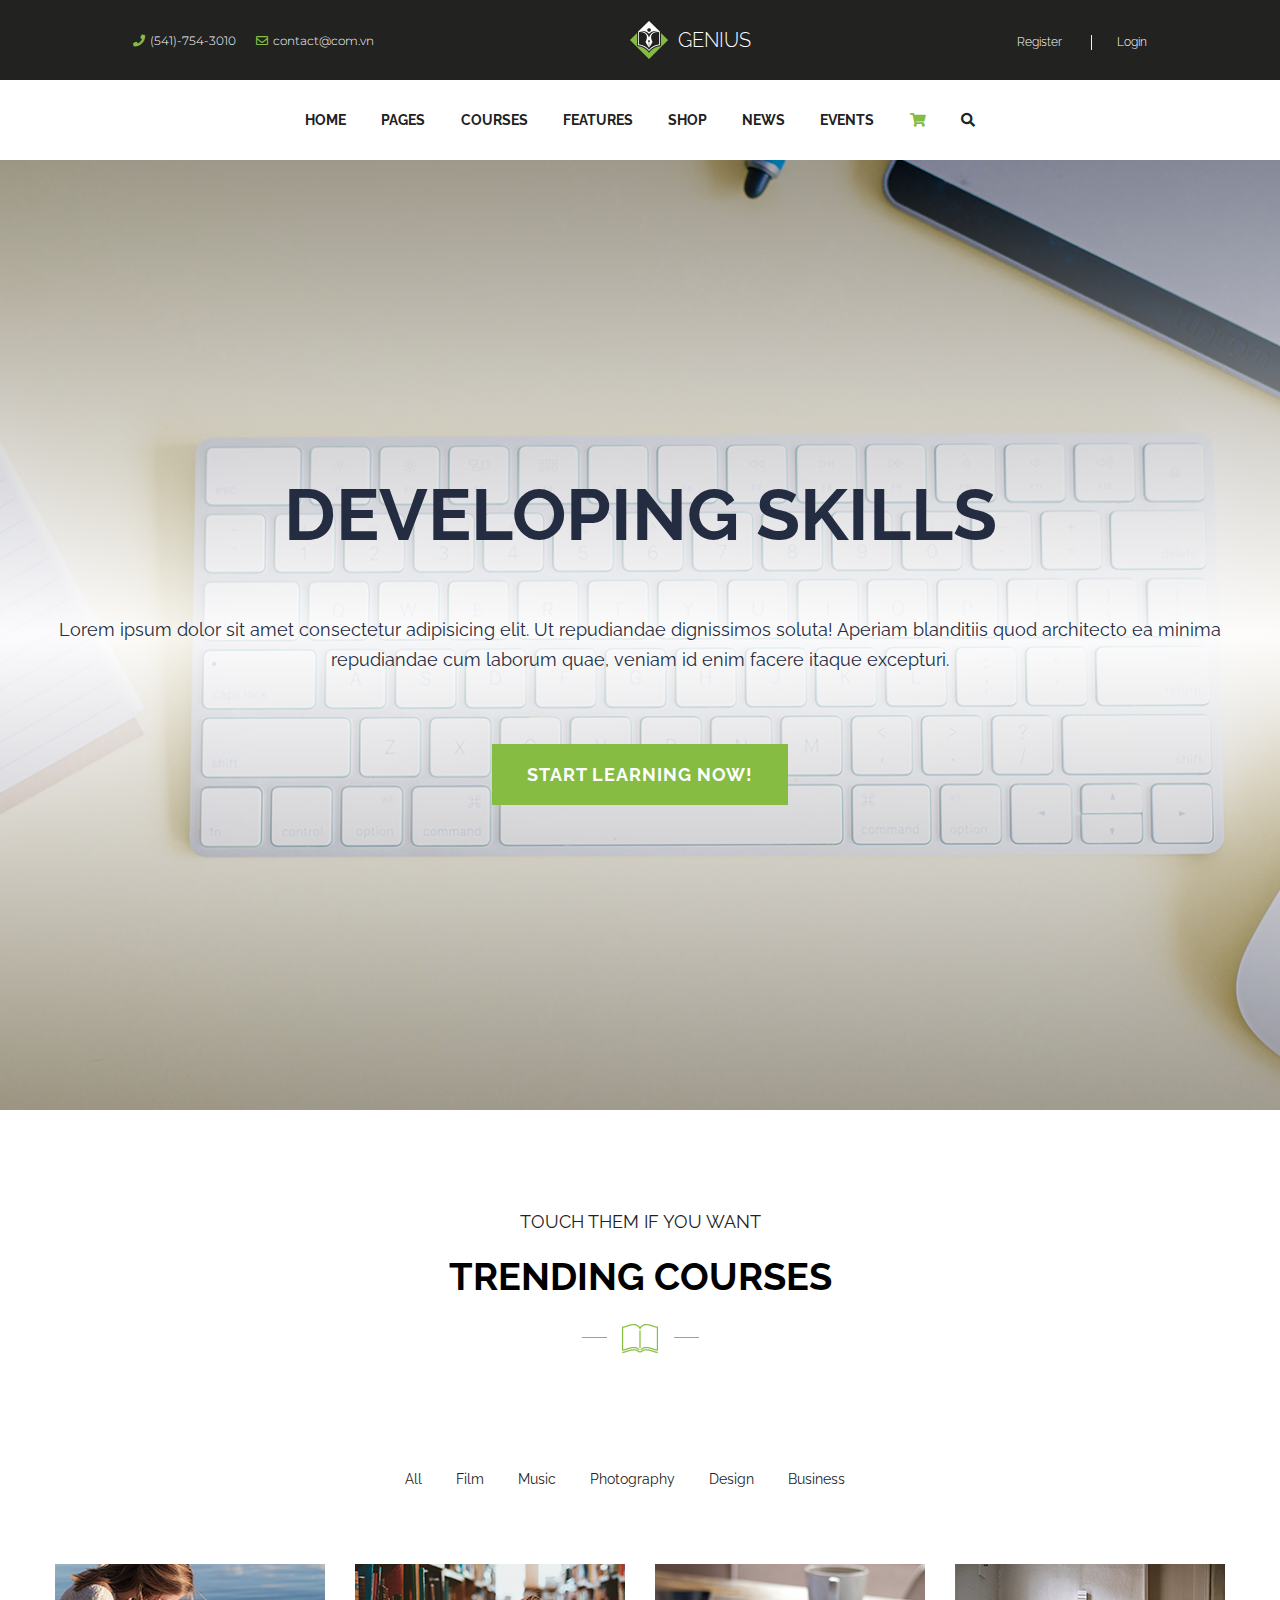
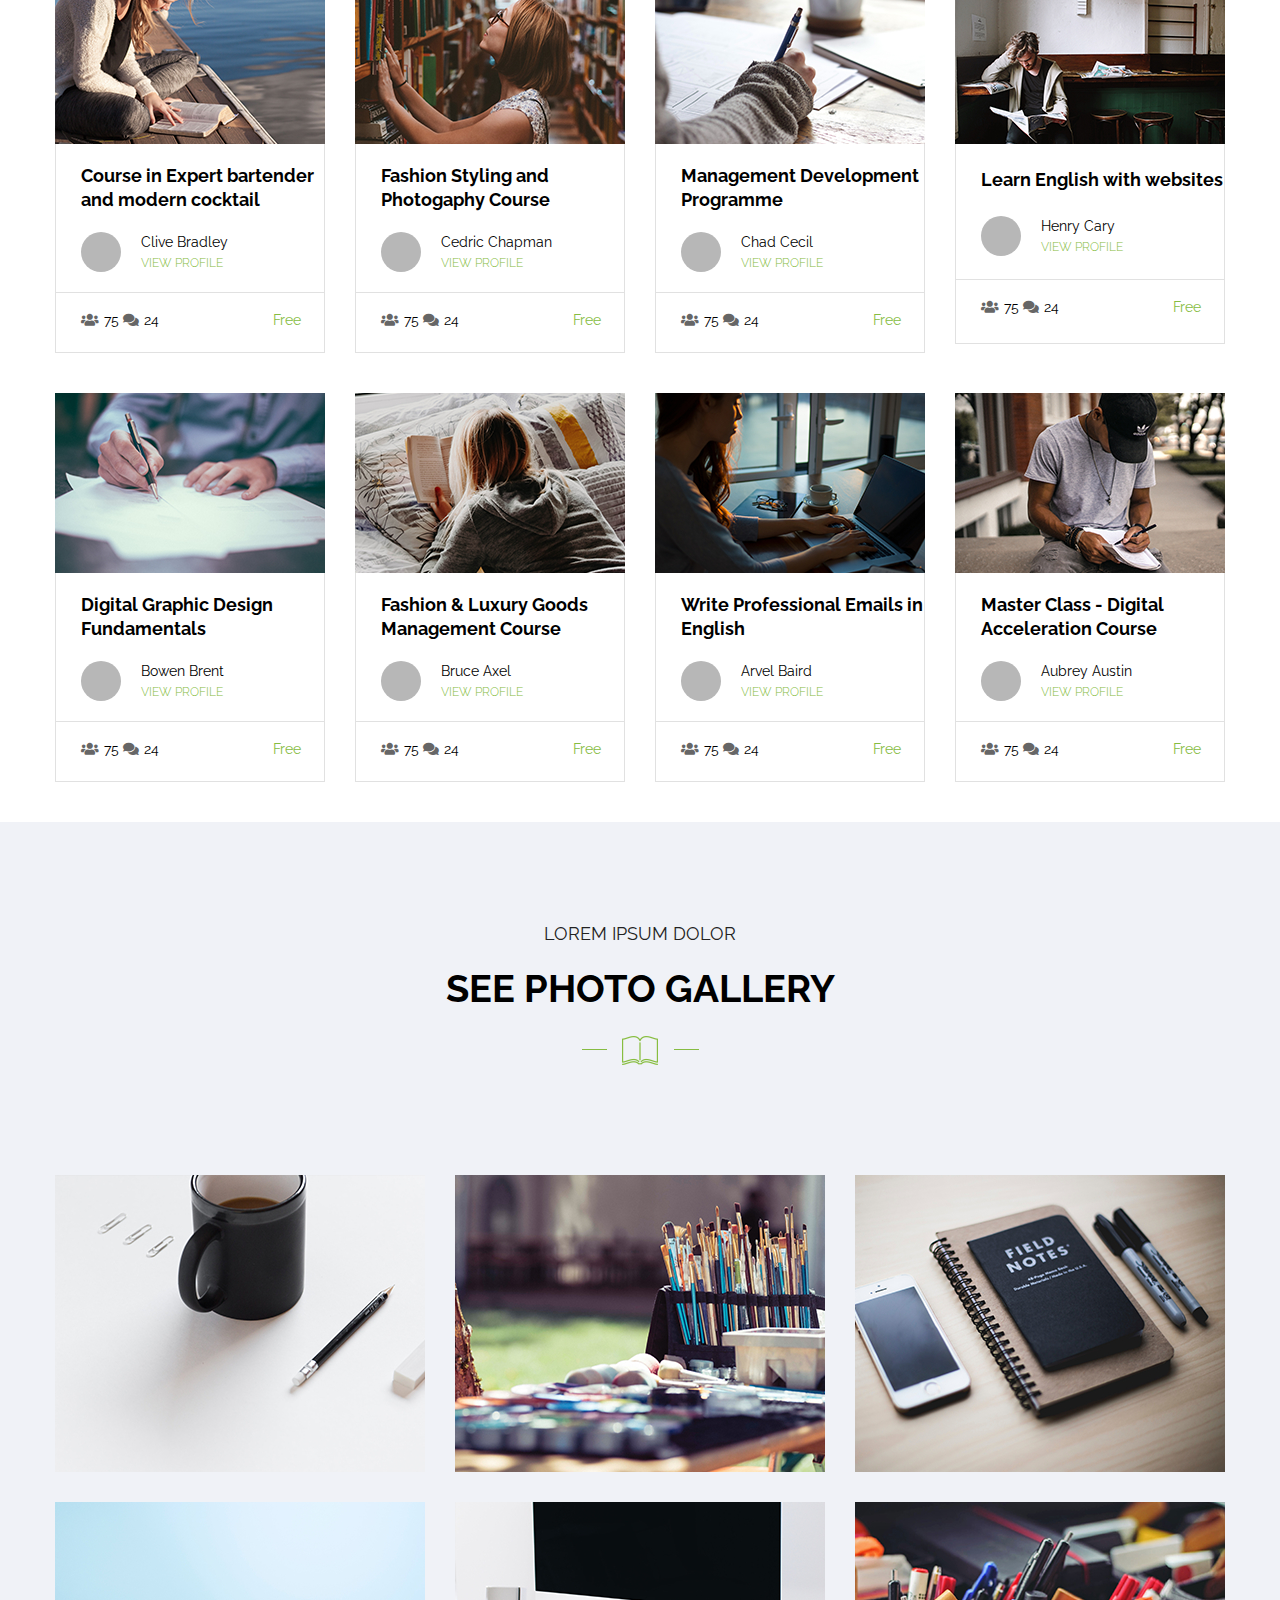
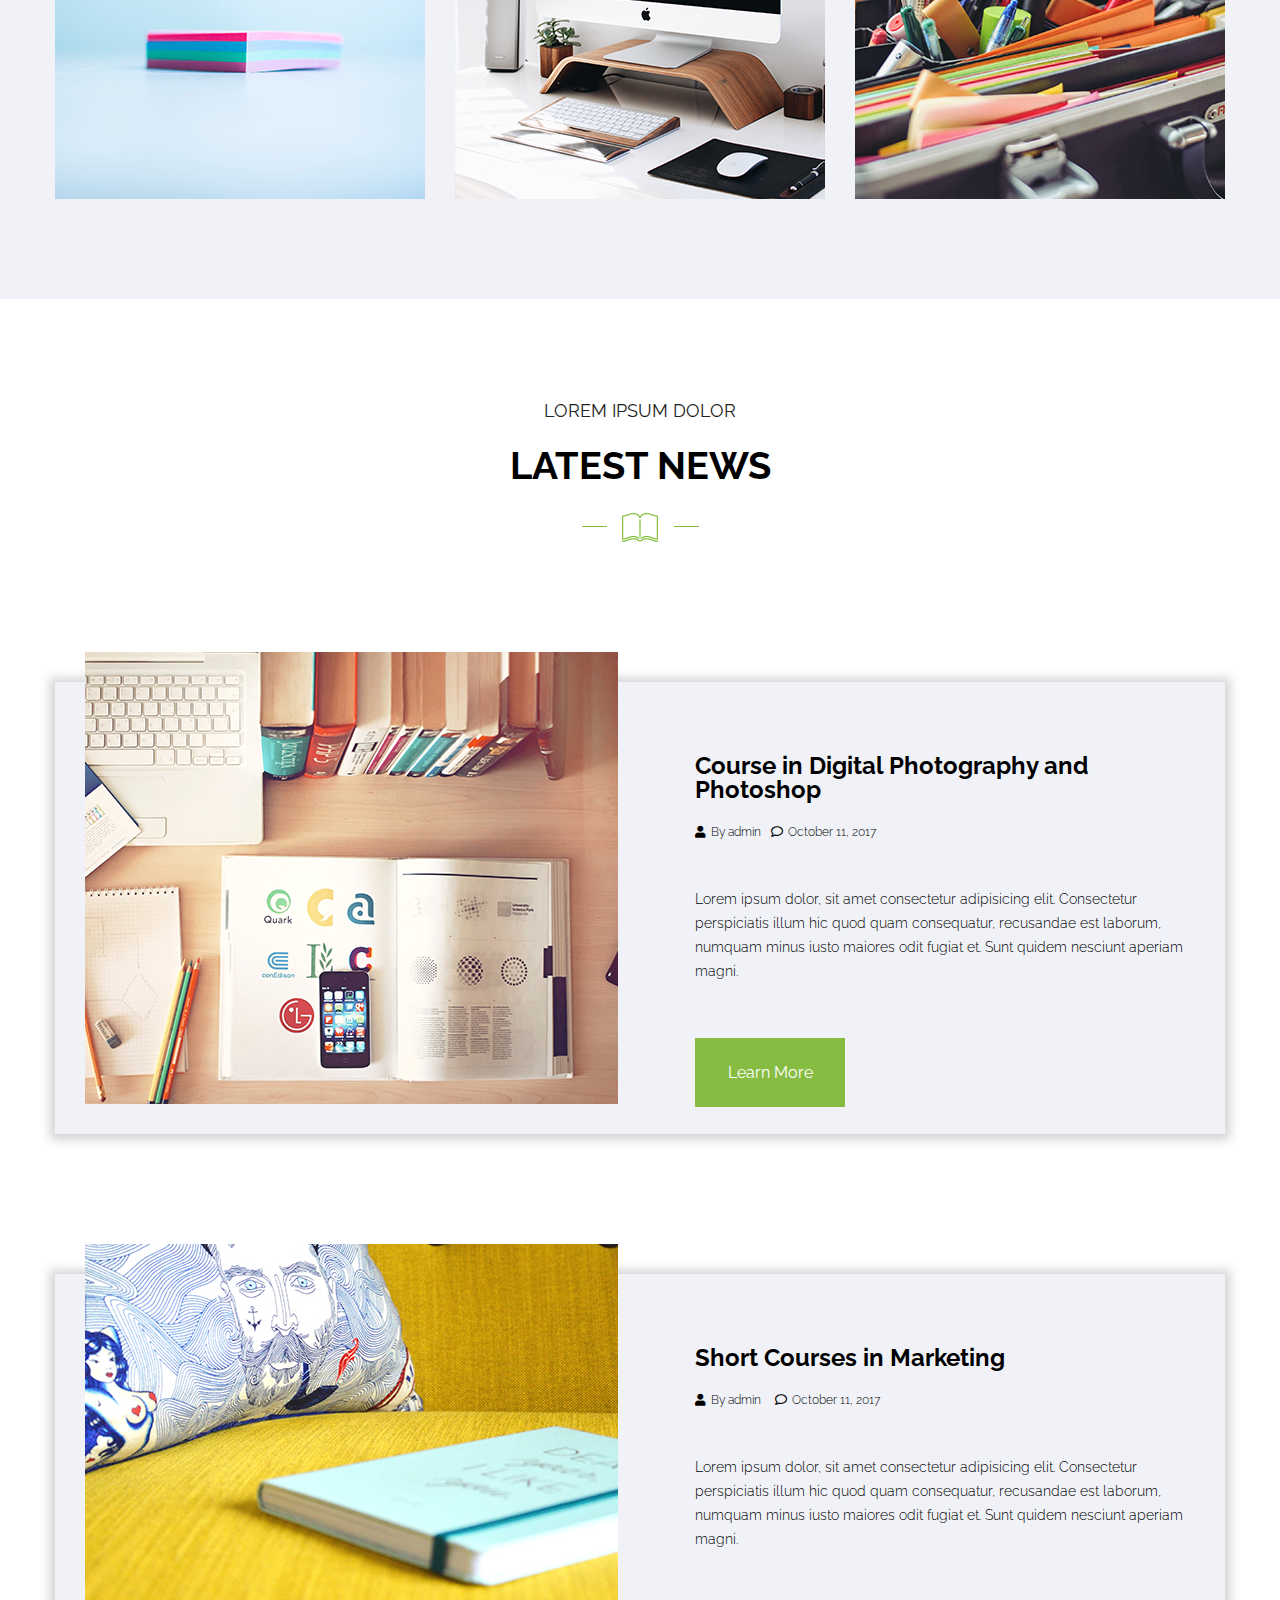
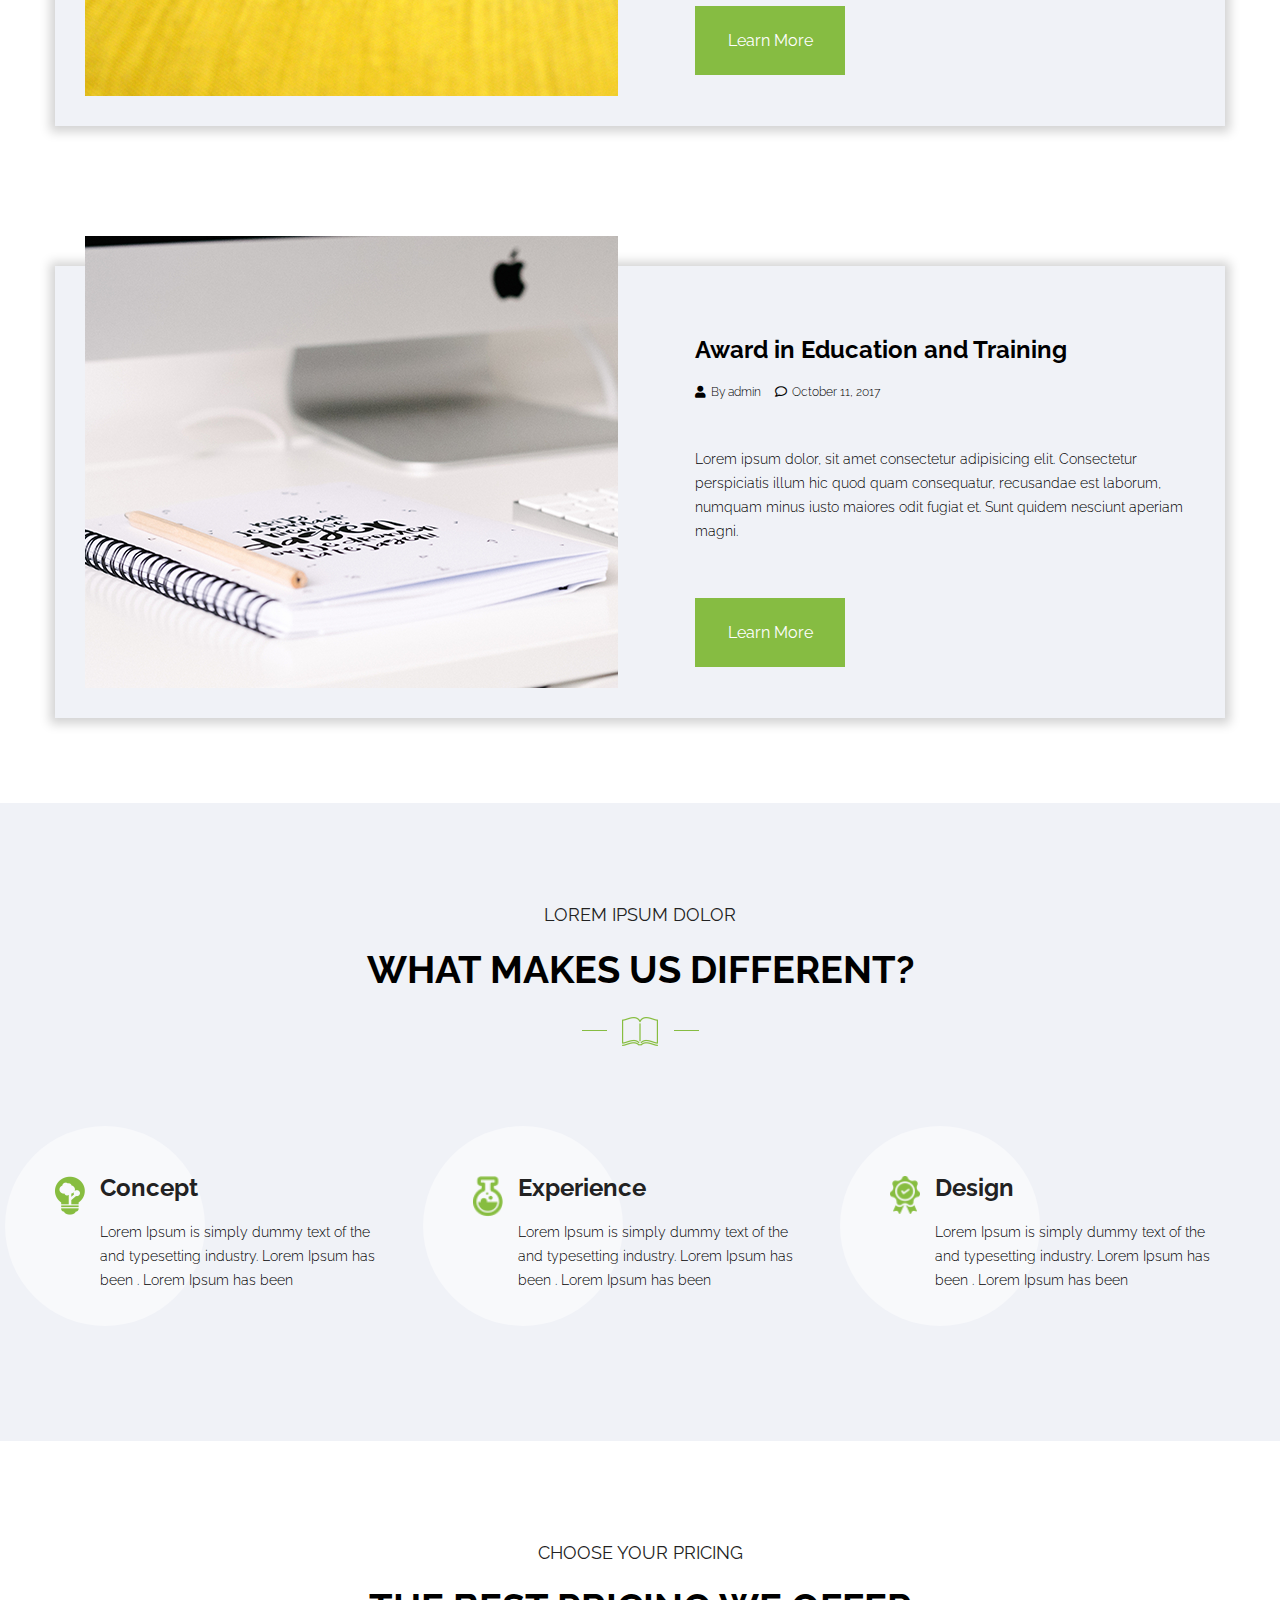
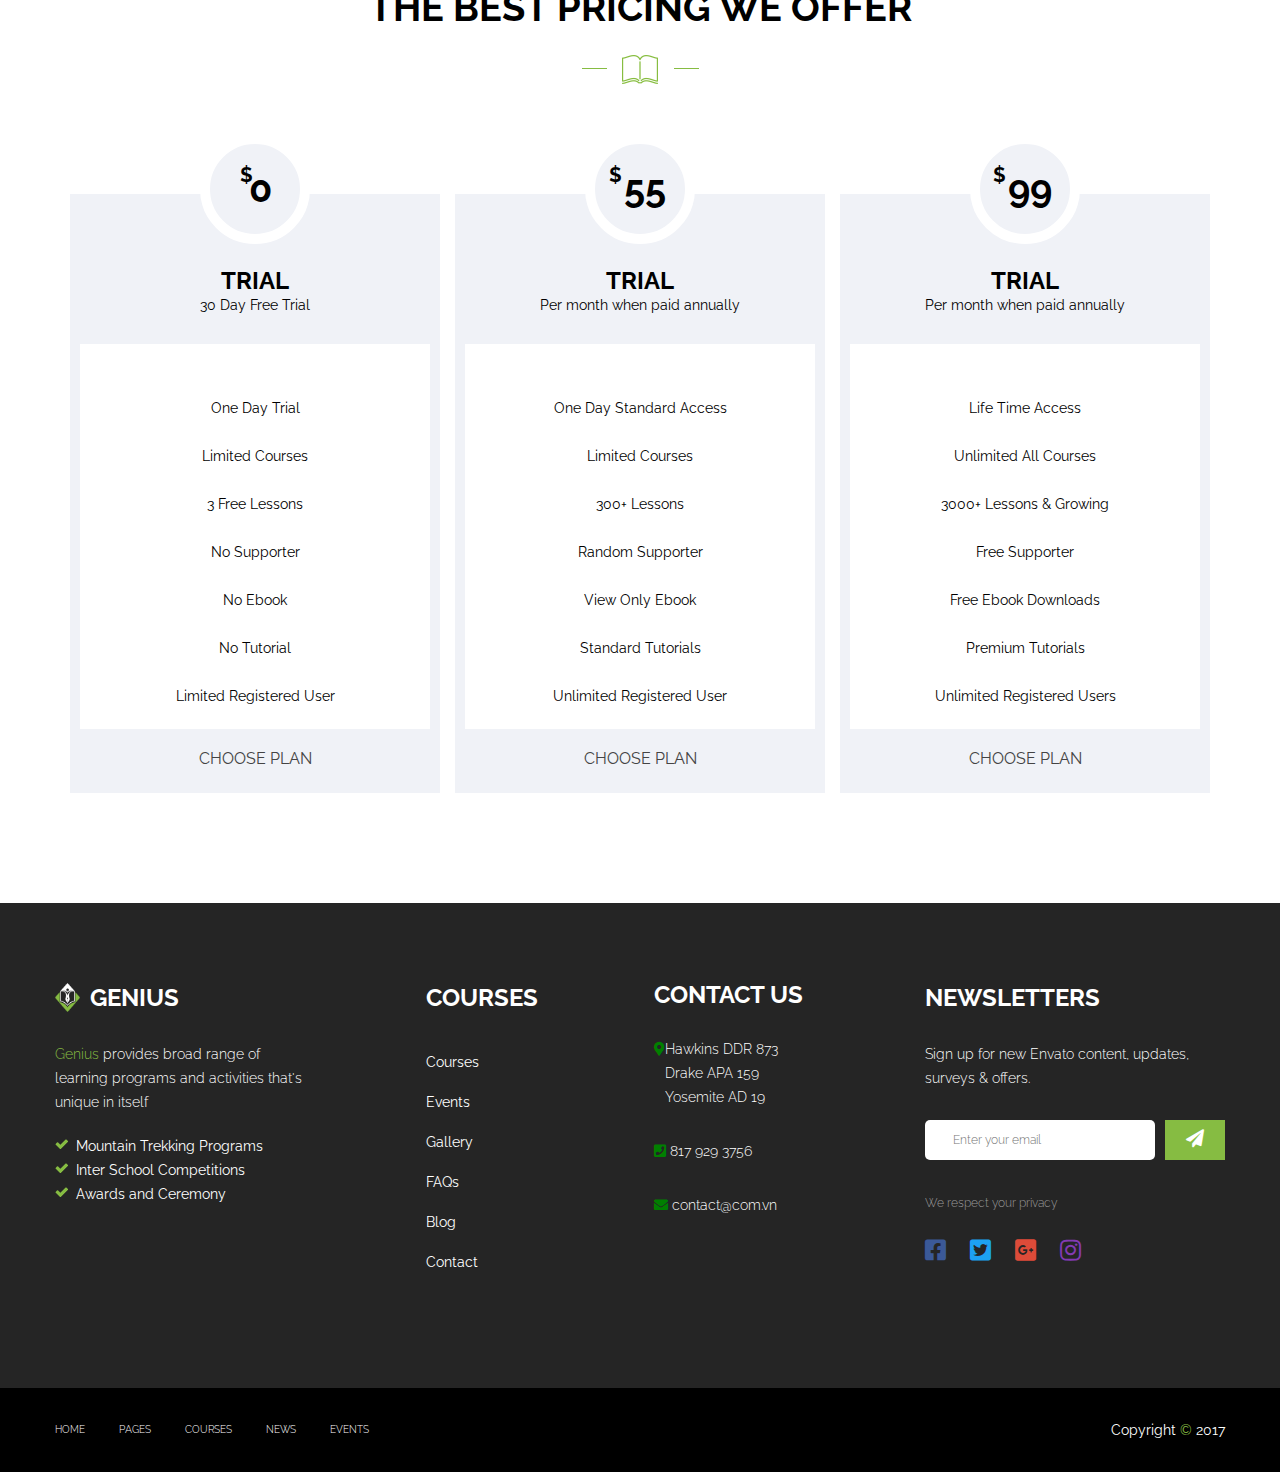
==== commit 940a2056: "final touches" ====
--- a/index.html
+++ b/index.html
@@ -23,7 +23,7 @@
                     </ul>
                 </div>
                 <div class="info-logo wrapper">
-                    <img src="assets/genius-logo.png" alt="">
+                    <img src="assets/genius-logo.png" alt="An image of the Genius logo">
                     <h1>Genius</h1>
                 </div>
                 <div class="info-login wrapper">
@@ -86,7 +86,7 @@
                 <div class="courses-info">
                     <div class="courses-blocks">
                         <div>
-                            <img src="assets/courses-girlbook.jpg" alt="">
+                            <img src="assets/courses-girlbook.jpg" alt="A person reading a book on a dock">
                             <div class="courses-text">
                                 <h5>Course in Expert bartender and modern cocktail</h5>
                                 <div class="course-author">
@@ -104,7 +104,7 @@
                             </div>
                         </div>
                         <div>
-                            <img src="assets/girl-library.jpg" alt="">
+                            <img src="assets/girl-library.jpg" alt="A person looks at books on a bookshelf">
                             <div class="courses-text">
                                 <h5>Fashion Styling and Photogaphy Course</h5>
                                 <div class="course-author">
@@ -122,7 +122,7 @@
                             </div>
                         </div>
                         <div>
-                            <img src="assets/hand-writing.jpg" alt="">
+                            <img src="assets/hand-writing.jpg" alt="A hand writing on paper on a table">
                             <div class="courses-text">
                                 <h5>Management Development Programme</h5>
                                 <div class="course-author">
@@ -157,10 +157,8 @@
                                 </div>
                             </div>
                         </div>
-                    <!-- </div> -->
-                    <!-- <div class="courses-blocks"> -->
-                        <div>
-                            <img src="assets/paper-writing.jpg" alt="">
+                        <div>
+                            <img src="assets/paper-writing.jpg" alt="a hand writes on paper with a pen">
                             <div class="courses-text">
                                 <h5>Digital Graphic Design Fundamentals</h5>
                                 <div class="course-author">
@@ -178,7 +176,7 @@
                             </div>
                         </div>
                         <div>
-                            <img src="assets/read-bed.jpg" alt="">
+                            <img src="assets/read-bed.jpg" alt="a person is reading a book in bed">
                             <div class="courses-text">
                                 <h5>Fashion & Luxury Goods Management Course</h5>
                                 <div class="course-author">
@@ -196,7 +194,7 @@
                             </div>
                         </div>
                         <div>
-                            <img src="assets/laptop-window.jpg" alt="">
+                            <img src="assets/laptop-window.jpg" alt="a person sits by a window and types on a computer">
                             <div class="courses-text">
                                 <h5>Write Professional Emails in English</h5>
                                 <div class="course-author">
@@ -214,7 +212,7 @@
                             </div>
                         </div>
                         <div>
-                            <img src="assets/writing-outdoors.jpg" alt="">
+                            <img src="assets/writing-outdoors.jpg" alt="a person is sitting on a ledge writing in a notebook">
                             <div class="courses-text">
                                 <h5>Master Class - Digital Acceleration Course</h5>
                                 <div class="course-author">
@@ -245,14 +243,12 @@
                     </div>
                     <div class="gallery-photos">
                         <div>
-                            <img src="assets/coffee-mug.jpg" alt="">
-                            <img src="assets/art-supplies.jpg" alt="">
-                            <img src="assets/notebook.jpg" alt="">
-                        <!-- </div>
-                        <div> -->
-                            <img src="assets/postit.jpg" alt="">
-                            <img src="assets/computer.jpg" alt="">
-                            <img src="assets/files-folder.jpg" alt="">
+                            <img src="assets/coffee-mug.jpg" alt="A black mug of coffee beside paper clips and a pencil">
+                            <img src="assets/art-supplies.jpg" alt="Paint brushes and art supplies on a table   ">
+                            <img src="assets/notebook.jpg" alt="A group of notebooks on a table with a phone and markers">
+                            <img src="assets/postit.jpg" alt="A small stack of multi-coloured sticky notes">
+                            <img src="assets/computer.jpg" alt="A computer on a white table">
+                            <img src="assets/files-folder.jpg" alt="A file folder with paper and pens">
                         </div>
                     </div>
                 </div>
@@ -268,7 +264,7 @@
                         </div>
                         <div class="news-container">
                             <div class="news-text">
-                                <img src="assets/books-desk.jpg" alt="">
+                                <img src="assets/books-desk.jpg" alt="An open book on a desk">
                                     <div>
                                         <h5>Course in Digital Photography and Photoshop</h5>
                                         <span><i class="fas fa-user"></i>By admin</span><span><i class="far fa-comment"></i>October 11, 2017</span>
@@ -278,7 +274,7 @@
                                 </div>
                             <div>
                                 <div class="news-text">
-                                    <img src="assets/yellow-notebook.jpg" alt="">
+                                    <img src="assets/yellow-notebook.jpg" alt="A blue book on a yellow chair">
                                     <div>
                                         <h5>Short Courses in Marketing</h5>
                                         <span><i class="fas fa-user"></i>By admin</span>
@@ -291,7 +287,7 @@
                             </div>
                             <div>
                                 <div class="news-text">
-                                    <img src="assets/white-notebook.jpg" alt="">
+                                    <img src="assets/white-notebook.jpg" alt="A white notebook with a pencil on a desk">
                                     <div>
                                         <h5>Award in Education and Training</h5>
                                         <span><i class="fas fa-user"></i>By admin</span>
--- a/styles/style.css
+++ b/styles/style.css
@@ -177,7 +177,13 @@
   h3 {
     font-size: 24px; }
   h4 {
-    font-size: 14px; } }
+    font-size: 14px; }
+  .mag .mag-icon {
+    padding-top: 5px; }
+  .mag:before {
+    display: none; }
+  .mag:after {
+    display: none; } }
 
 .info-bar {
   background: #222221;
@@ -338,7 +344,9 @@
     font-size: 18px;
     line-height: 30px;
     margin-bottom: 55px;
-    margin-top: 55px; }
+    margin-top: 55px;
+    -webkit-animation: load 2s ease;
+    animation: load 2s ease; }
   .hero-text a {
     background: #86bc42;
     text-decoration: none;
@@ -349,7 +357,9 @@
     font-weight: 700;
     padding: 20px 35px 20px;
     letter-spacing: 1px;
-    margin-top: 50px; }
+    margin-top: 50px;
+    -webkit-animation: load 3s ease;
+    animation: load 3s ease; }
     .hero-text a:hover, .hero-text a:focus {
       background: rgba(255, 255, 255, 0.6);
       border: 5px solid #86bc42;
@@ -373,13 +383,14 @@
   .hero-text {
     padding-top: 5vh; }
     .hero-text h2 {
-      font-size: 3rem; }
+      font-size: 3rem;
+      padding-top: 15px; }
     .hero-text p {
       font-size: 1rem; } }
 
 @media (max-width: 667px) {
   .main-nav-links {
-    visibility: hidden; }
+    display: none; }
   .main-nav {
     height: 10vh; }
     .main-nav .fa-bars {
@@ -407,9 +418,10 @@
   .hero {
     min-height: 20vh; }
   .hero-text {
-    padding-top: 15px; }
+    padding-top: 20px; }
     .hero-text h2 {
-      font-size: 2rem; }
+      font-size: 1.75rem;
+      padding-top: 20px; }
     .hero-text p {
       margin: 20px 0; }
     .hero-text a {
@@ -421,9 +433,14 @@
   .hero {
     max-width: 480px; }
     .hero h2 {
+      padding-top: 10px;
       line-height: 36px; }
+    .hero p {
+      font-size: 12px; }
   .info-login ul li.register {
-    padding-right: 0; } }
+    padding-right: 0; }
+  .hero-text {
+    padding: 0 5px; } }
 
 .courses-nav ul {
   list-style: none;
@@ -456,14 +473,13 @@
   height: 100%; }
 
 .courses-blocks div {
-  margin-bottom: 30px; }
+  margin-bottom: 20px; }
 
 .courses-text {
   max-width: 270px;
   min-height: 200px;
   border: 1px solid #e1e1e1;
   border-top: none;
-  padding: 0 25px 0 10px;
   display: -webkit-box;
   display: -ms-flexbox;
   display: flex;
@@ -480,7 +496,8 @@
     margin: 0;
     line-height: 24px;
     padding-top: 20px;
-    padding-bottom: 20px; }
+    padding-bottom: 20px;
+    padding-left: 25px; }
   .courses-text h6 {
     font-size: 14px;
     font-weight: 400;
@@ -496,7 +513,8 @@
 .course-author {
   display: -webkit-box;
   display: -ms-flexbox;
-  display: flex; }
+  display: flex;
+  padding-left: 25px; }
   .course-author div {
     margin: 0; }
 
@@ -504,7 +522,9 @@
   padding-left: 20px; }
 
 .course-response {
-  border-top: 1px solid #e1e1e1; }
+  border-top: 1px solid #e1e1e1;
+  padding-left: 25px;
+  padding-top: 15px; }
   .course-response span {
     font-size: 14px;
     line-height: 24px; }
@@ -538,7 +558,7 @@
   .section-head h4 {
     padding: 15px 0; }
   .courses-nav ul {
-    padding: 25px 0; }
+    padding: 0px; }
   .courses-nav a {
     padding-right: 5px;
     text-decoration: underline;
@@ -596,7 +616,18 @@
   .gallery-photos img {
     max-width: 370px;
     width: 100%;
-    margin-bottom: 30px; }
+    margin-bottom: 30px;
+    -webkit-transition: -webkit-transform 0.4s ease;
+    transition: -webkit-transform 0.4s ease;
+    -o-transition: transform 0.4s ease;
+    transition: transform 0.4s ease;
+    transition: transform 0.4s ease, -webkit-transform 0.4s ease; }
+    .gallery-photos img:hover {
+      -webkit-transform: scale(1.5);
+      -ms-transform: scale(1.5);
+      transform: scale(1.5);
+      -webkit-box-shadow: 0px 3px 23px -2px rgba(0, 0, 0, 0.85);
+      box-shadow: 0px 3px 23px -2px rgba(0, 0, 0, 0.85); }
 
 @media (max-width: 940px) {
   .gallery-photos {
@@ -665,27 +696,44 @@
     .news-text a:hover {
       opacity: 0.5; }
 
+.news-text p:first-of-type {
+  margin-bottom: 55px; }
+
 @media (max-width: 940px) {
   .news-text {
     margin-bottom: 0px;
     position: relative; }
     .news-text:nth-child(1) {
       margin-top: 20px; }
+    .news-text:nth-child(3) {
+      margin-bottom: 40px; }
     .news-text img {
       position: relative;
       top: 0px;
       left: 0px;
-      max-width: 300px;
-      min-height: 300px;
-      height: 100%; }
+      max-width: 250px;
+      min-height: 250px;
+      height: 100%;
+      padding-top: 20px; }
     .news-text div {
-      padding-top: 10px; }
+      padding-top: 5px;
+      padding-left: 10px; }
     .news-text h5 {
       margin: 0;
-      padding-top: 10px; }
+      padding-top: 5px;
+      font-size: 20px; }
+    .news-text p {
+      margin-top: 20px;
+      margin-bottom: 10px; }
     .news-text a {
       position: relative;
-      bottom: 0px; } }
+      bottom: 0px;
+      padding: 10px 15px;
+      margin-bottom: 15px; }
+  .news-text div {
+    margin-top: 20px; }
+  .news-container {
+    margin-bottom: 20px; } }
 
 @media (max-width: 667px) {
   .news-text {
@@ -707,6 +755,22 @@
     .news-text h5 {
       font-size: 18px; } }
 
+@media (max-width: 480px) {
+  .news-text {
+    margin-bottom: 20px; }
+    .news-text div {
+      margin-top: 10px; }
+      .news-text div span {
+        display: inline-block; }
+      .news-text div p {
+        margin-top: 10px;
+        margin-bottom: 20px; }
+      .news-text div a {
+        margin-bottom: 20px;
+        padding: 10px 10px; }
+    .news-text img {
+      display: none; } }
+
 .difference {
   background: #f0f2f7; }
 
@@ -725,7 +789,8 @@
 
 .diff-info div img {
   width: 100%;
-  max-width: 30px; }
+  max-width: 30px;
+  z-index: 100; }
 
 .diff-info div h5 {
   font-size: 24px;
@@ -763,14 +828,39 @@
   left: -50px;
   z-index: 0; }
 
-@media (max-width: 667px) {
+@media (max-width: 640px) {
   .diff-info {
     -webkit-box-orient: vertical;
     -webkit-box-direction: normal;
     -ms-flex-direction: column;
     flex-direction: column;
-    margin-top: 75px;
-    margin-left: 25px; } }
+    margin-top: 50px;
+    margin-left: 25px; }
+  .section-head h4 {
+    padding-top: 25px; }
+  .diff-info .bg-circle {
+    width: 100px;
+    height: 100px;
+    position: absolute;
+    top: 0;
+    left: -25px; } }
+
+@media (max-width: 480px) {
+  .news-text {
+    padding-right: 20px; }
+    .news-text p {
+      font-size: 12px; }
+  .diff-info {
+    margin-top: 25px;
+    padding-right: 5px;
+    padding-bottom: 30px; }
+  .diff-info div h5 {
+    font-size: 18px;
+    margin-bottom: 5px; }
+  .diff-info div img {
+    max-width: 20px; }
+  .diff-text p {
+    margin-top: 5px; } }
 
 .pricing {
   margin-bottom: 110px; }
@@ -841,7 +931,8 @@
     padding-top: 20px;
     padding-bottom: 25px; }
 
-.price-details:hover {
+.price-options:hover .trial-price,
+.price-options:hover .price-details {
   background: #86bc42; }
 
 @media (max-width: 667px) {
@@ -853,6 +944,12 @@
   .price-options {
     margin: 0 auto;
     max-width: 300px; } }
+
+@media (max-width: 480px) {
+  .price-details ul {
+    line-height: 36px;
+    min-height: 275px;
+    padding-top: 10px; } }
 
 footer {
   background: #252525;
@@ -869,7 +966,7 @@
     margin: 0; }
 
 .footer-text {
-  min-height: 470px;
+  min-height: 405px;
   display: -webkit-box;
   display: -ms-flexbox;
   display: flex;
@@ -1016,7 +1113,8 @@
       opacity: 0.8; }
 
 .footer-copyright {
-  background: black; }
+  background: black;
+  padding: 30px 0; }
   .footer-copyright div {
     display: -webkit-box;
     display: -ms-flexbox;
@@ -1029,7 +1127,11 @@
       .footer-copyright div li a {
         text-decoration: none;
         font-size: 10px;
-        color: white; }
+        color: white;
+        line-height: 24px;
+        text-transform: uppercase;
+        font-weight: 300;
+        padding-right: 30px; }
   .footer-copyright p {
     font-size: 14px;
     -ms-flex-item-align: center;
@@ -1091,8 +1193,15 @@
     max-width: 475px; }
     .footer-courses ul li {
       padding: 0 2px; }
-  .footer-copyright p {
-    font-size: 10px; } }
+  div.footer-newsletter ul {
+    margin-top: 10px;
+    margin-bottom: 10px; }
+  .footer-copyright {
+    padding: 10px; }
+    .footer-copyright p {
+      font-size: 10px; }
+  .footer-copyright div ul li a {
+    padding-right: 5px; } }
 
 body {
   font-family: 'Raleway', sans-serif;
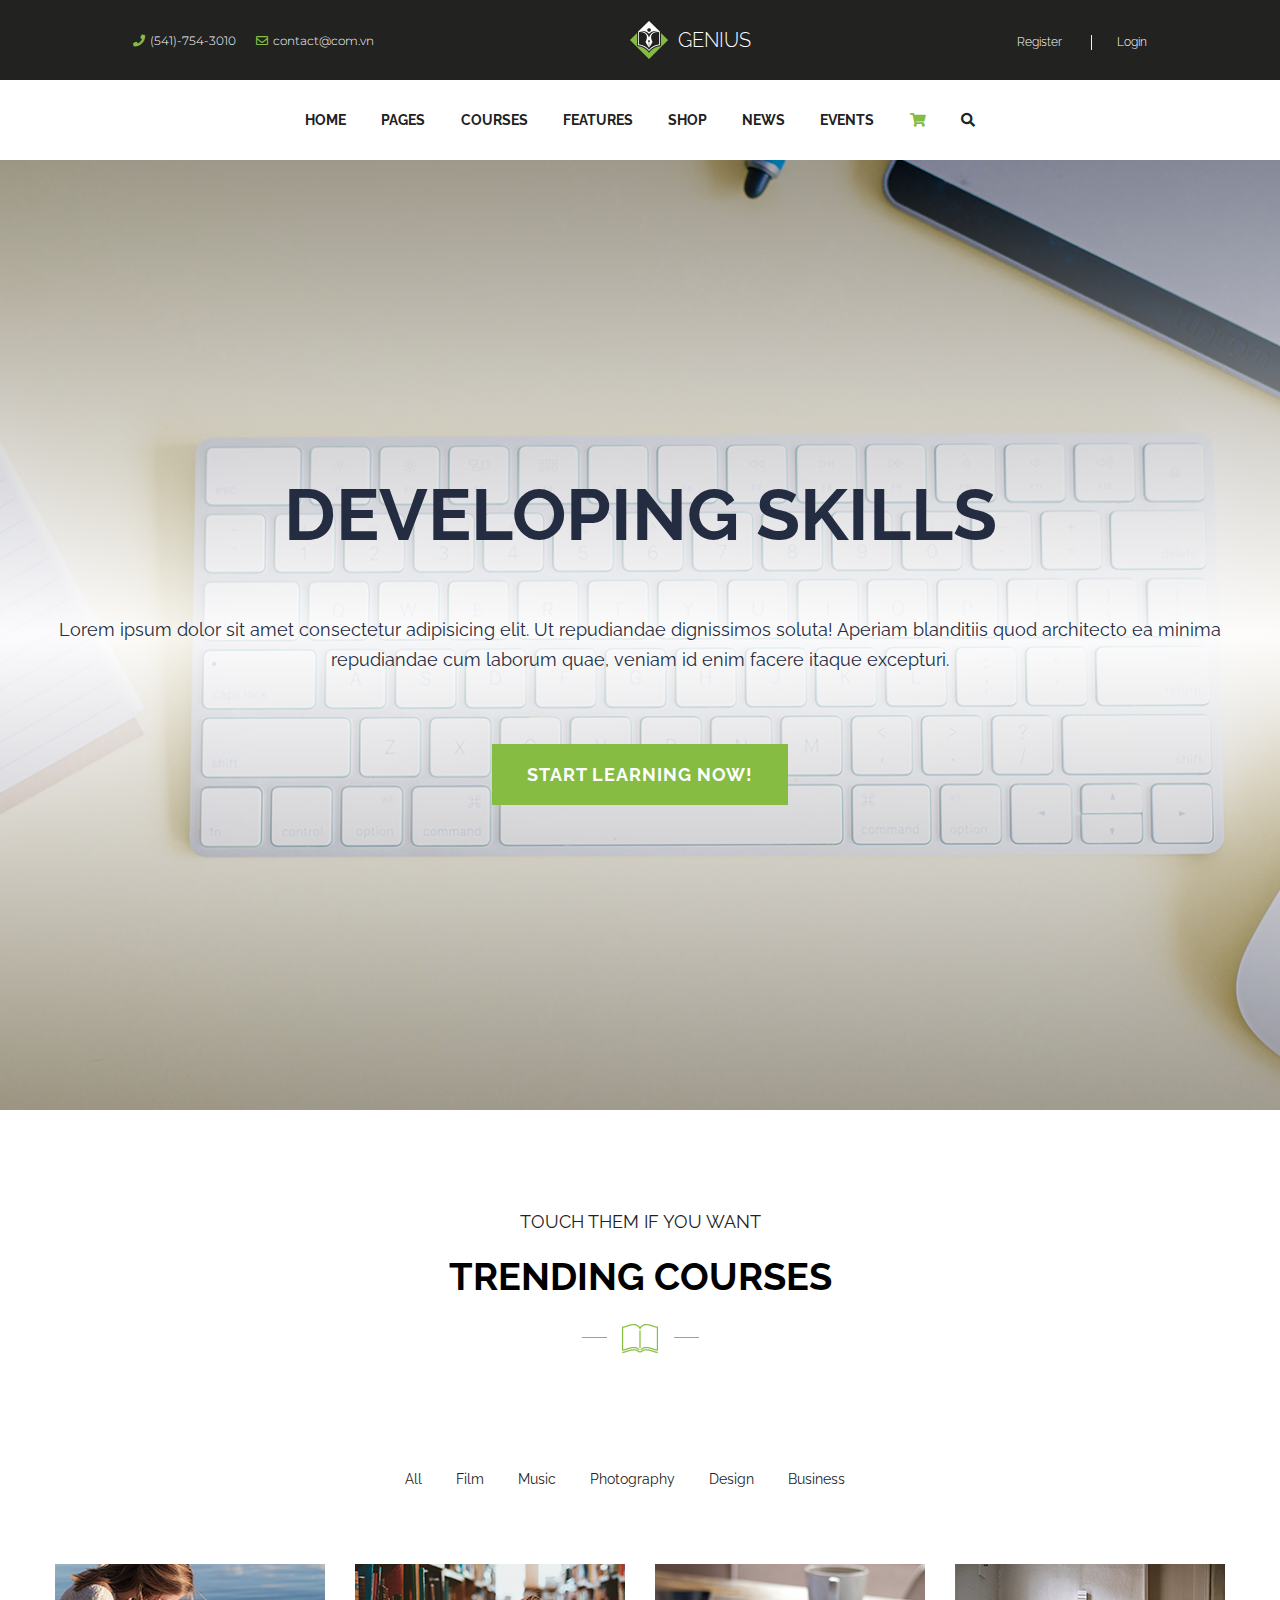
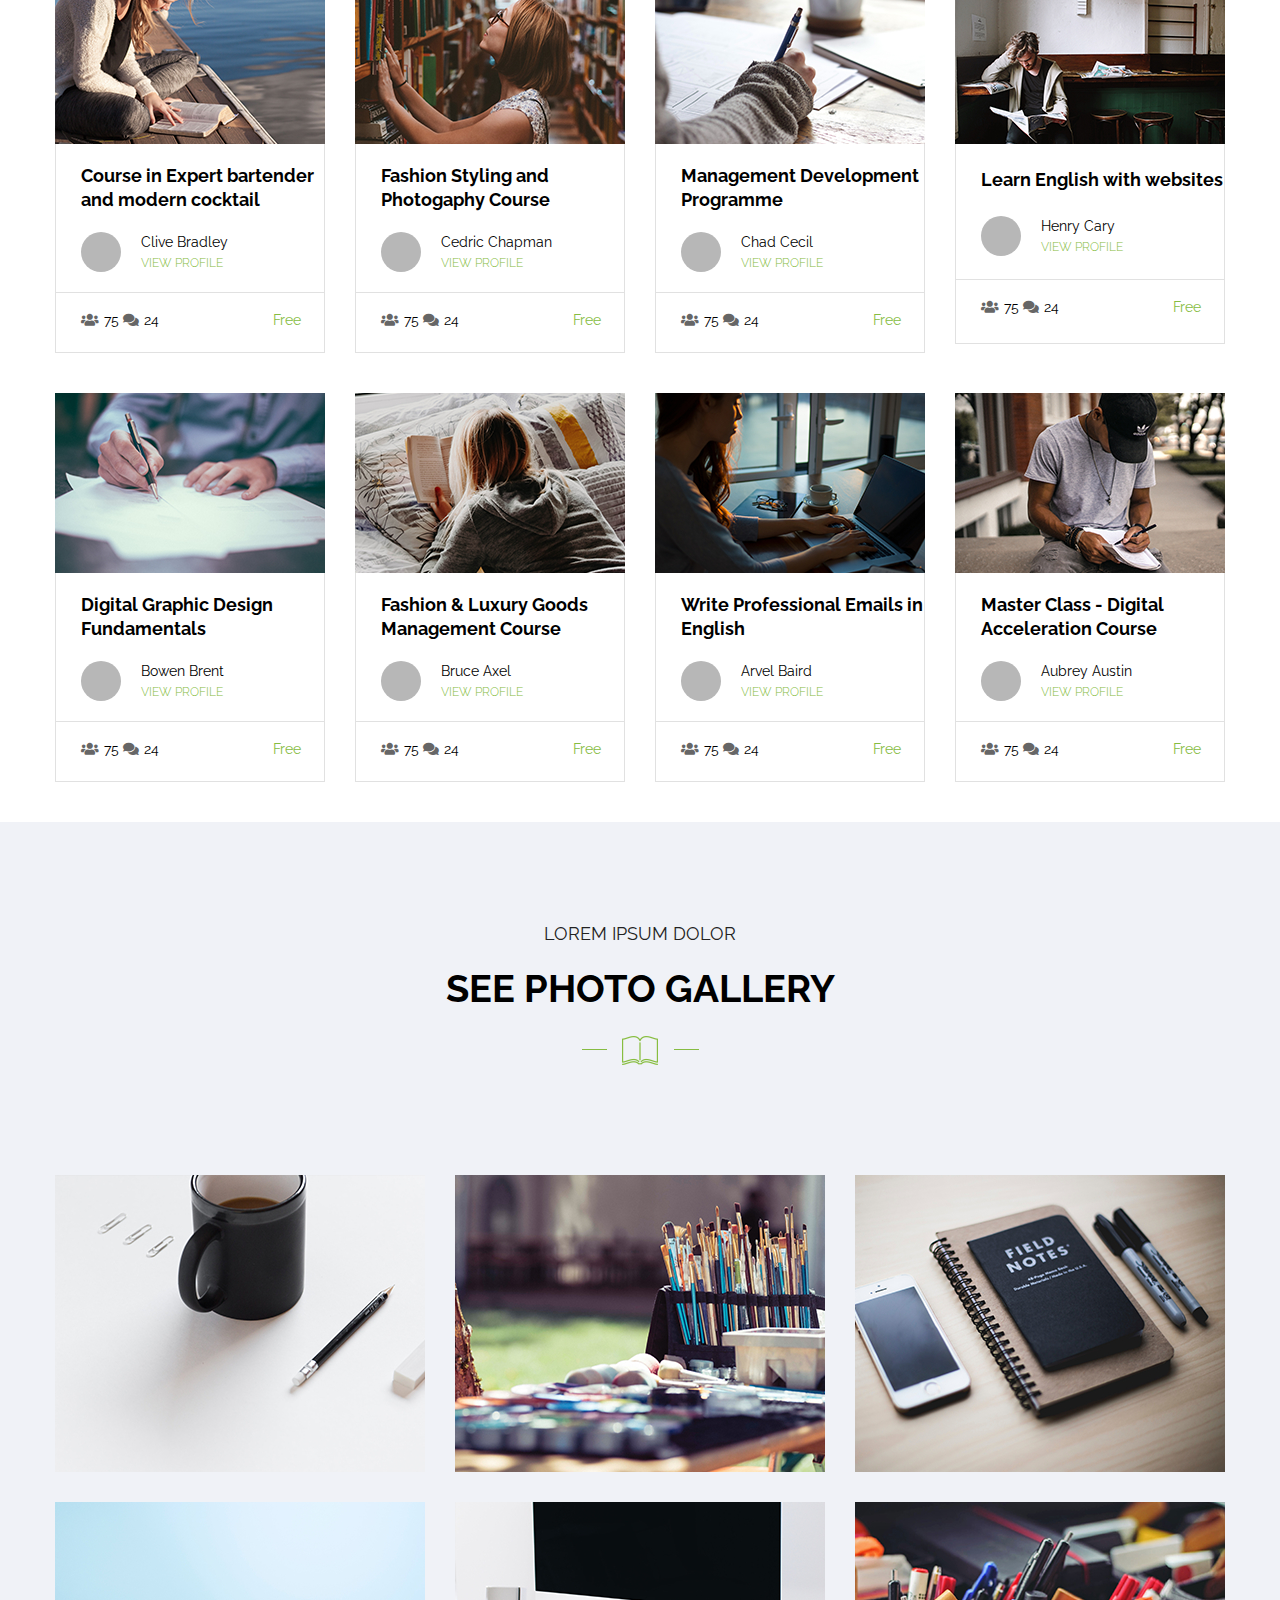
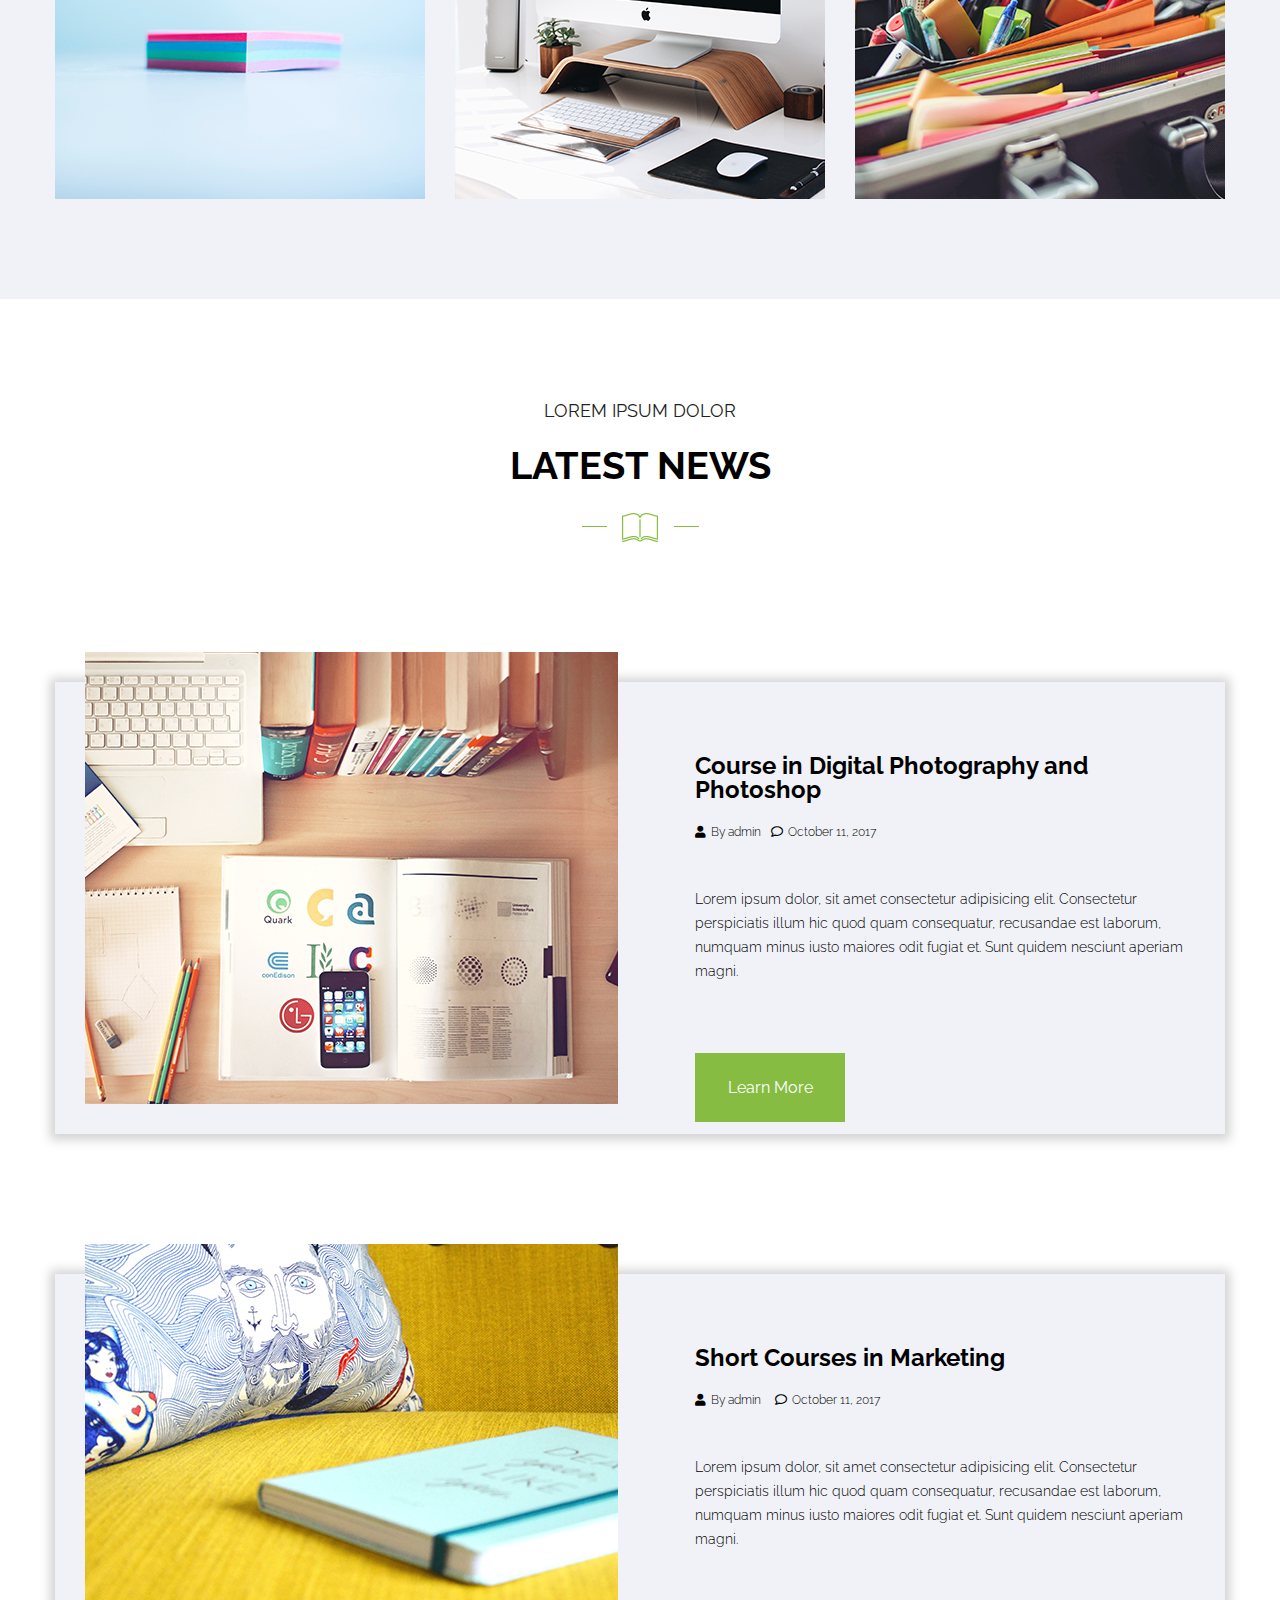
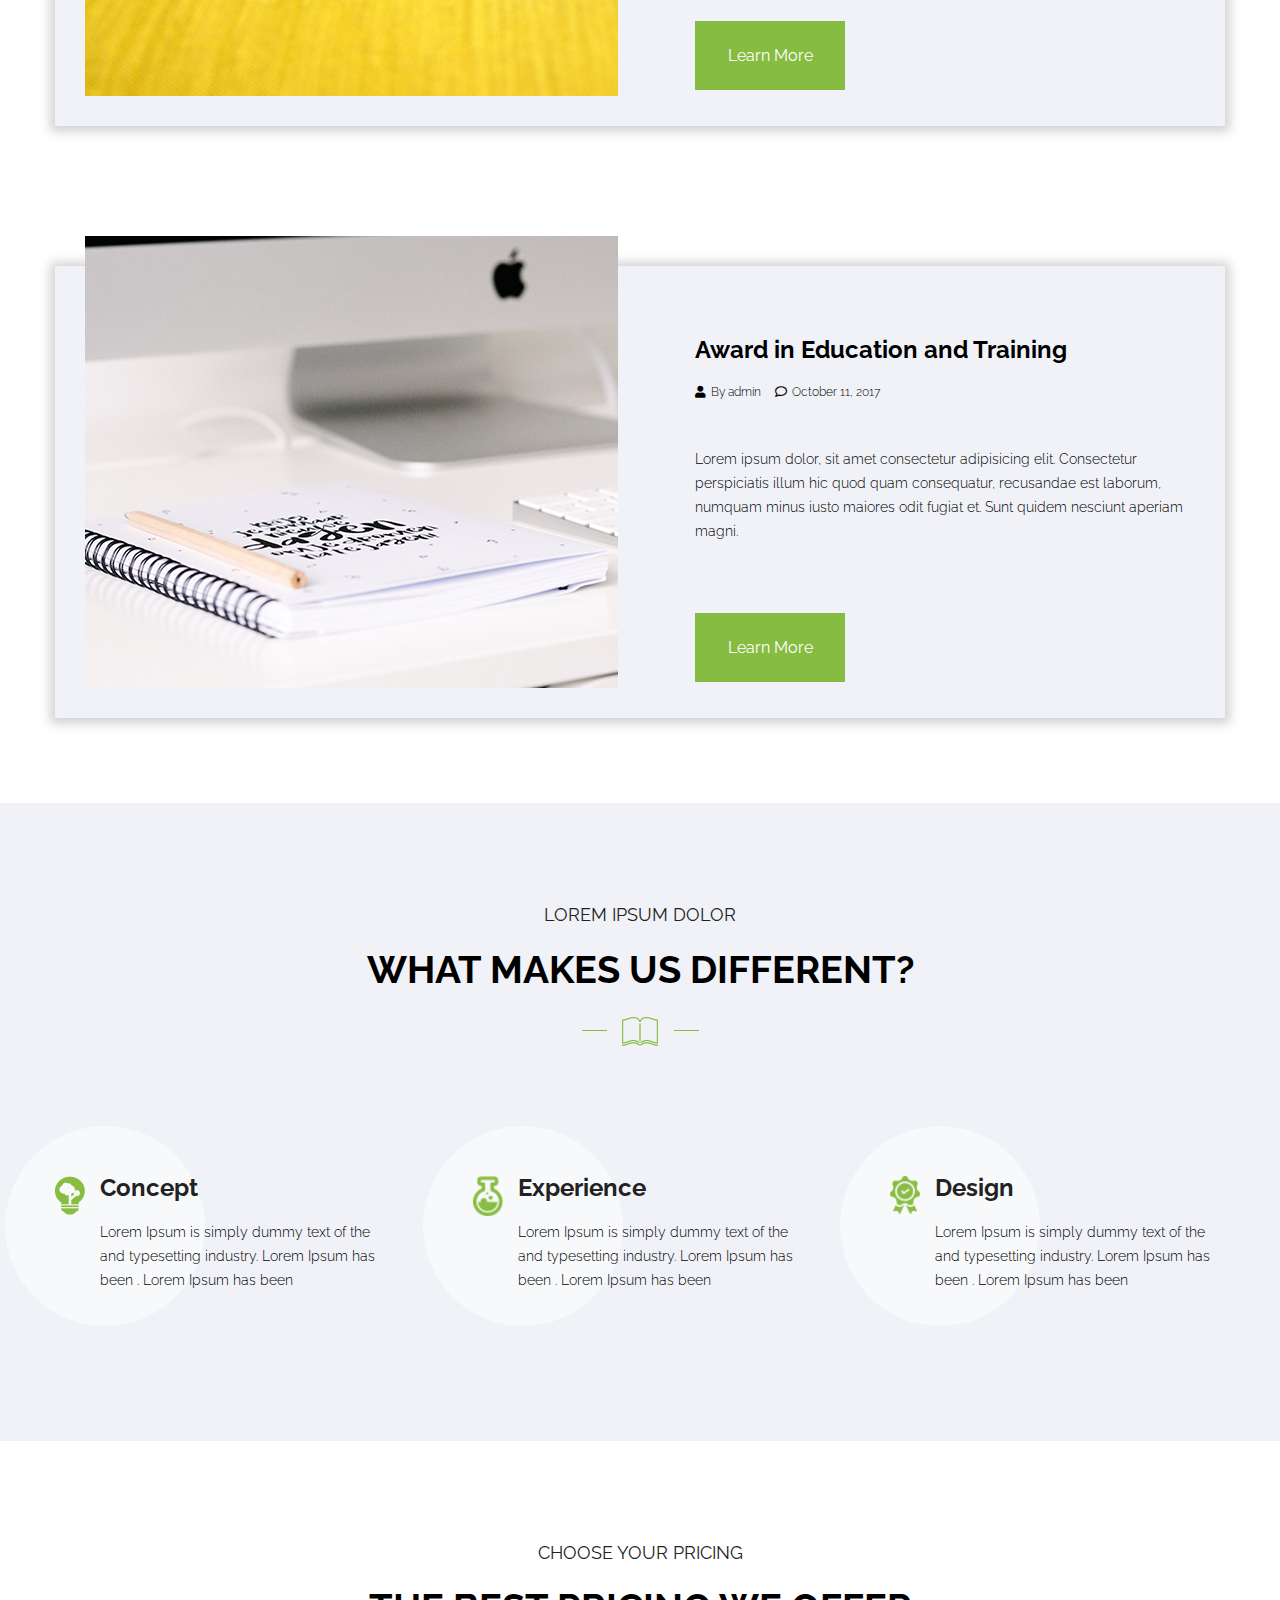
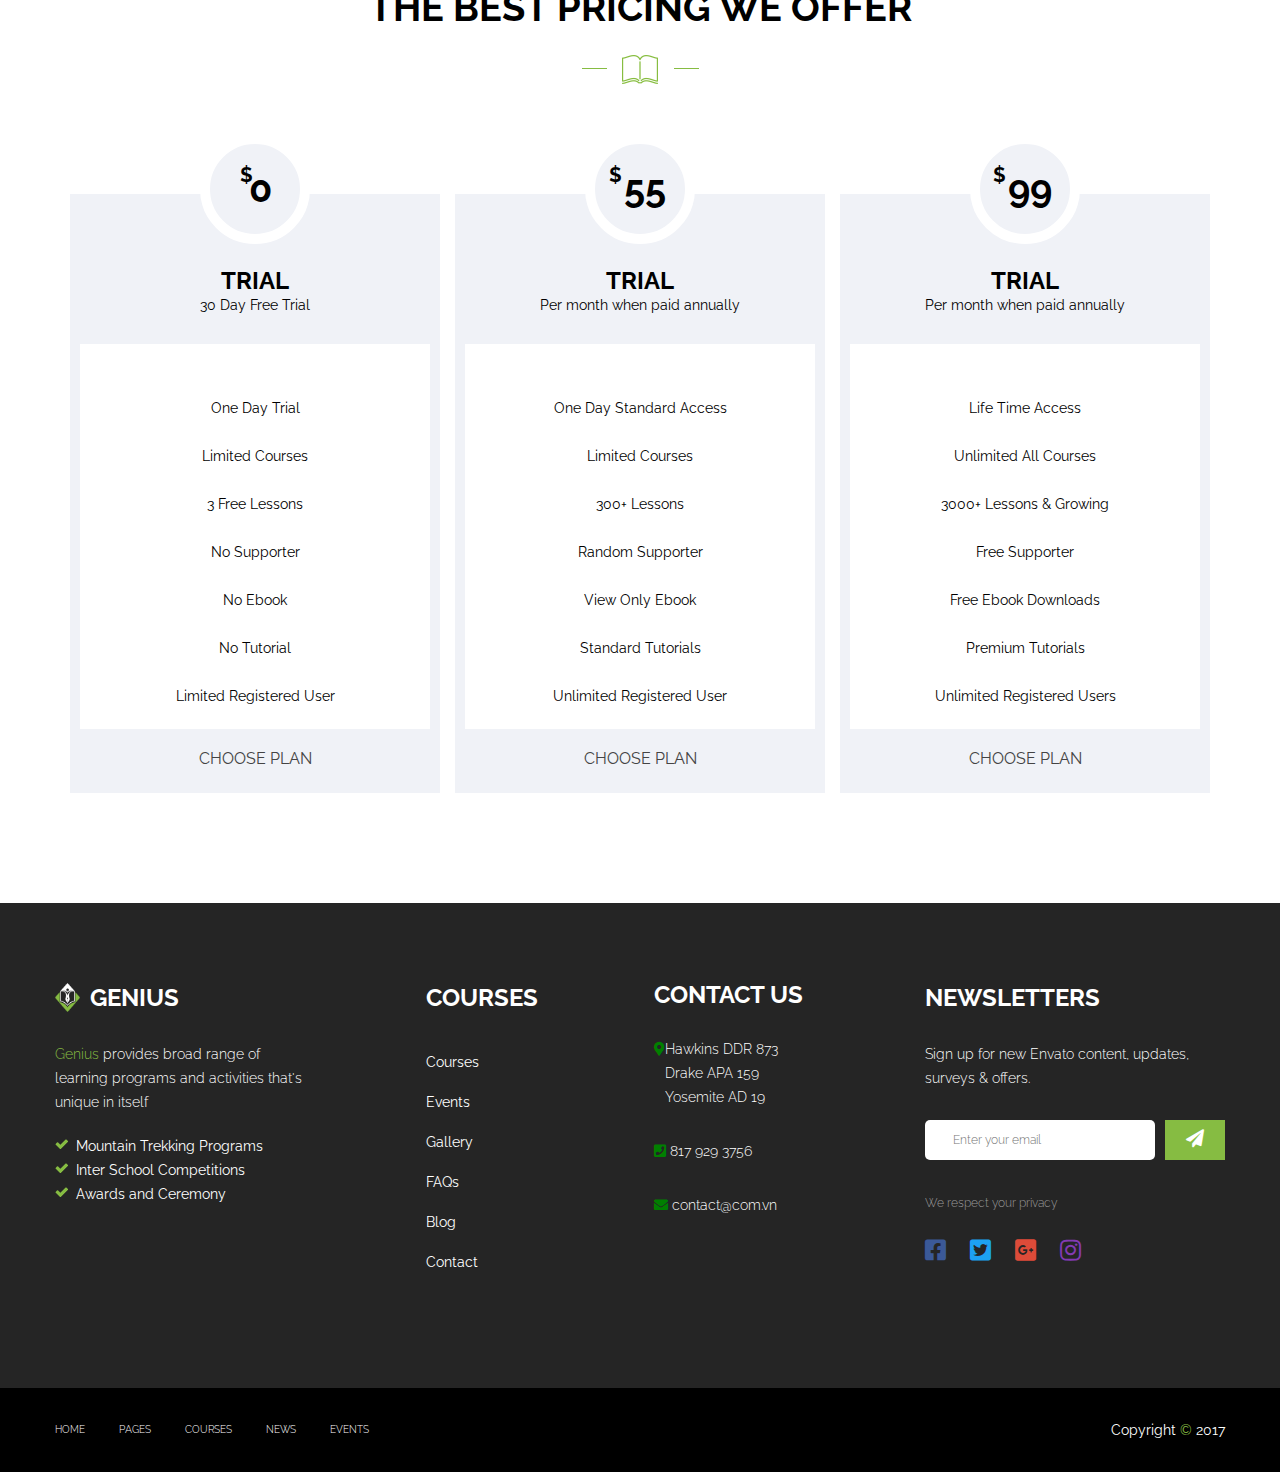
==== commit 2927301f: "final probably" ====
--- a/index.html
+++ b/index.html
@@ -1,4 +1,5 @@
 <!DOCTYPE html>
+<!-- ESTHER EDELL PROJECT 2 -->
 <html lang="en">
 <head>
     <meta charset="UTF-8">
@@ -32,7 +33,6 @@
                         <li><a href="">Login</a></li>
                     </ul>
                 </div>
-
         </div>
         <!-- HEADER NAV -->
         <div class="main-nav">
@@ -65,13 +65,13 @@
     </header>
     <!-- MAIN CONTENT -->
     <main> 
+        <!-- COURSES -->
         <section class="courses" id="courses">
             <div class="wrapper">
                 <div class="section-head">
                     <h4>Touch them if you want</h4>
                     <h3>Trending Courses</h3>
                     <div class="mag"><img src="assets/open-magazine.png" alt="" class="mag-icon"></div>
-
                 </div>
                 <div class="courses-nav">
                     <ul>
@@ -259,7 +259,7 @@
                         <div class="section-head">
                             <h4>Lorem Ipsum Dolor</h4>
                             <h3>Latest News</h3>
-                            <div class="mag"><img src="assets/open-magazine.png" alt="" class="mag-icon"></di>
+                            <div class="mag"><img src="assets/open-magazine.png" alt="" class="mag-icon"></div>
                             
                         </div>
                         <div class="news-container">
@@ -301,7 +301,7 @@
                         </div>
                     </div>
                 </section>
-        
+        <!-- OUR DIFFERENCES -->
                 <section class="difference">
                     <div class="wrapper">
                         <div class="section-head">
@@ -338,7 +338,7 @@
                     </div>
                     
             </section>
-    
+    <!-- PRICING -->
             <section class="pricing" id="shop">
                 <div class="wrapper">
                     <div class="section-head">
--- a/styles/style.css
+++ b/styles/style.css
@@ -695,81 +695,75 @@
     text-align: center; }
     .news-text a:hover {
       opacity: 0.5; }
-
-.news-text p:first-of-type {
-  margin-bottom: 55px; }
-
-@media (max-width: 940px) {
-  .news-text {
-    margin-bottom: 0px;
-    position: relative; }
-    .news-text:nth-child(1) {
+  @media (max-width: 940px) {
+    .news-text .news-text {
+      margin-bottom: 0px;
+      position: relative; }
+      .news-text .news-text:nth-child(1) {
+        margin-top: 20px; }
+      .news-text .news-text:nth-child(3) {
+        margin-bottom: 40px; }
+      .news-text .news-text img {
+        position: relative;
+        top: 0px;
+        left: 0px;
+        max-width: 250px;
+        min-height: 250px;
+        height: 100%;
+        padding-top: 20px; }
+      .news-text .news-text div {
+        padding-top: 5px;
+        padding-left: 10px; }
+      .news-text .news-text h5 {
+        margin: 0;
+        padding-top: 5px;
+        font-size: 20px; }
+      .news-text .news-text p {
+        margin-top: 20px;
+        margin-bottom: 10px; }
+      .news-text .news-text a {
+        position: relative;
+        bottom: 0px;
+        padding: 10px 15px;
+        margin-bottom: 15px; }
+    .news-text .news-text div {
       margin-top: 20px; }
-    .news-text:nth-child(3) {
-      margin-bottom: 40px; }
-    .news-text img {
-      position: relative;
-      top: 0px;
-      left: 0px;
-      max-width: 250px;
-      min-height: 250px;
-      height: 100%;
-      padding-top: 20px; }
-    .news-text div {
-      padding-top: 5px;
-      padding-left: 10px; }
-    .news-text h5 {
-      margin: 0;
-      padding-top: 5px;
-      font-size: 20px; }
-    .news-text p {
-      margin-top: 20px;
-      margin-bottom: 10px; }
-    .news-text a {
-      position: relative;
-      bottom: 0px;
-      padding: 10px 15px;
-      margin-bottom: 15px; }
-  .news-text div {
-    margin-top: 20px; }
-  .news-container {
-    margin-bottom: 20px; } }
-
-@media (max-width: 667px) {
-  .news-text {
-    -webkit-box-orient: vertical;
-    -webkit-box-direction: normal;
-    -ms-flex-direction: column;
-    flex-direction: column;
-    -webkit-box-shadow: 0 0 0 0;
-    box-shadow: 0 0 0 0;
-    padding-left: 50px; }
-    .news-text div span {
-      display: -webkit-box;
-      display: -ms-flexbox;
-      display: flex;
+    .news-text .news-container {
+      margin-bottom: 20px; } }
+  @media (max-width: 667px) {
+    .news-text .news-text {
       -webkit-box-orient: vertical;
       -webkit-box-direction: normal;
       -ms-flex-direction: column;
-      flex-direction: column; }
-    .news-text h5 {
-      font-size: 18px; } }
-
-@media (max-width: 480px) {
-  .news-text {
-    margin-bottom: 20px; }
-    .news-text div {
-      margin-top: 10px; }
-      .news-text div span {
-        display: inline-block; }
-      .news-text div p {
-        margin-top: 10px;
-        margin-bottom: 20px; }
-      .news-text div a {
-        margin-bottom: 20px;
-        padding: 10px 10px; }
-    .news-text img {
-      display: none; } }
+      flex-direction: column;
+      -webkit-box-shadow: 0 0 0 0;
+      box-shadow: 0 0 0 0;
+      padding-left: 50px; }
+      .news-text .news-text div span {
+        display: -webkit-box;
+        display: -ms-flexbox;
+        display: flex;
+        -webkit-box-orient: vertical;
+        -webkit-box-direction: normal;
+        -ms-flex-direction: column;
+        flex-direction: column; }
+      .news-text .news-text h5 {
+        font-size: 18px; } }
+  @media (max-width: 480px) {
+    .news-text .news-text {
+      margin-bottom: 20px; }
+      .news-text .news-text div {
+        margin-top: 10px; }
+        .news-text .news-text div span {
+          display: inline-block; }
+        .news-text .news-text div p {
+          margin-top: 10px;
+          margin-bottom: 20px; }
+        .news-text .news-text div a {
+          margin-bottom: 20px;
+          padding: 10px 10px; }
+      .news-text .news-text img {
+        display: none; } }
 
 .difference {
   background: #f0f2f7; }
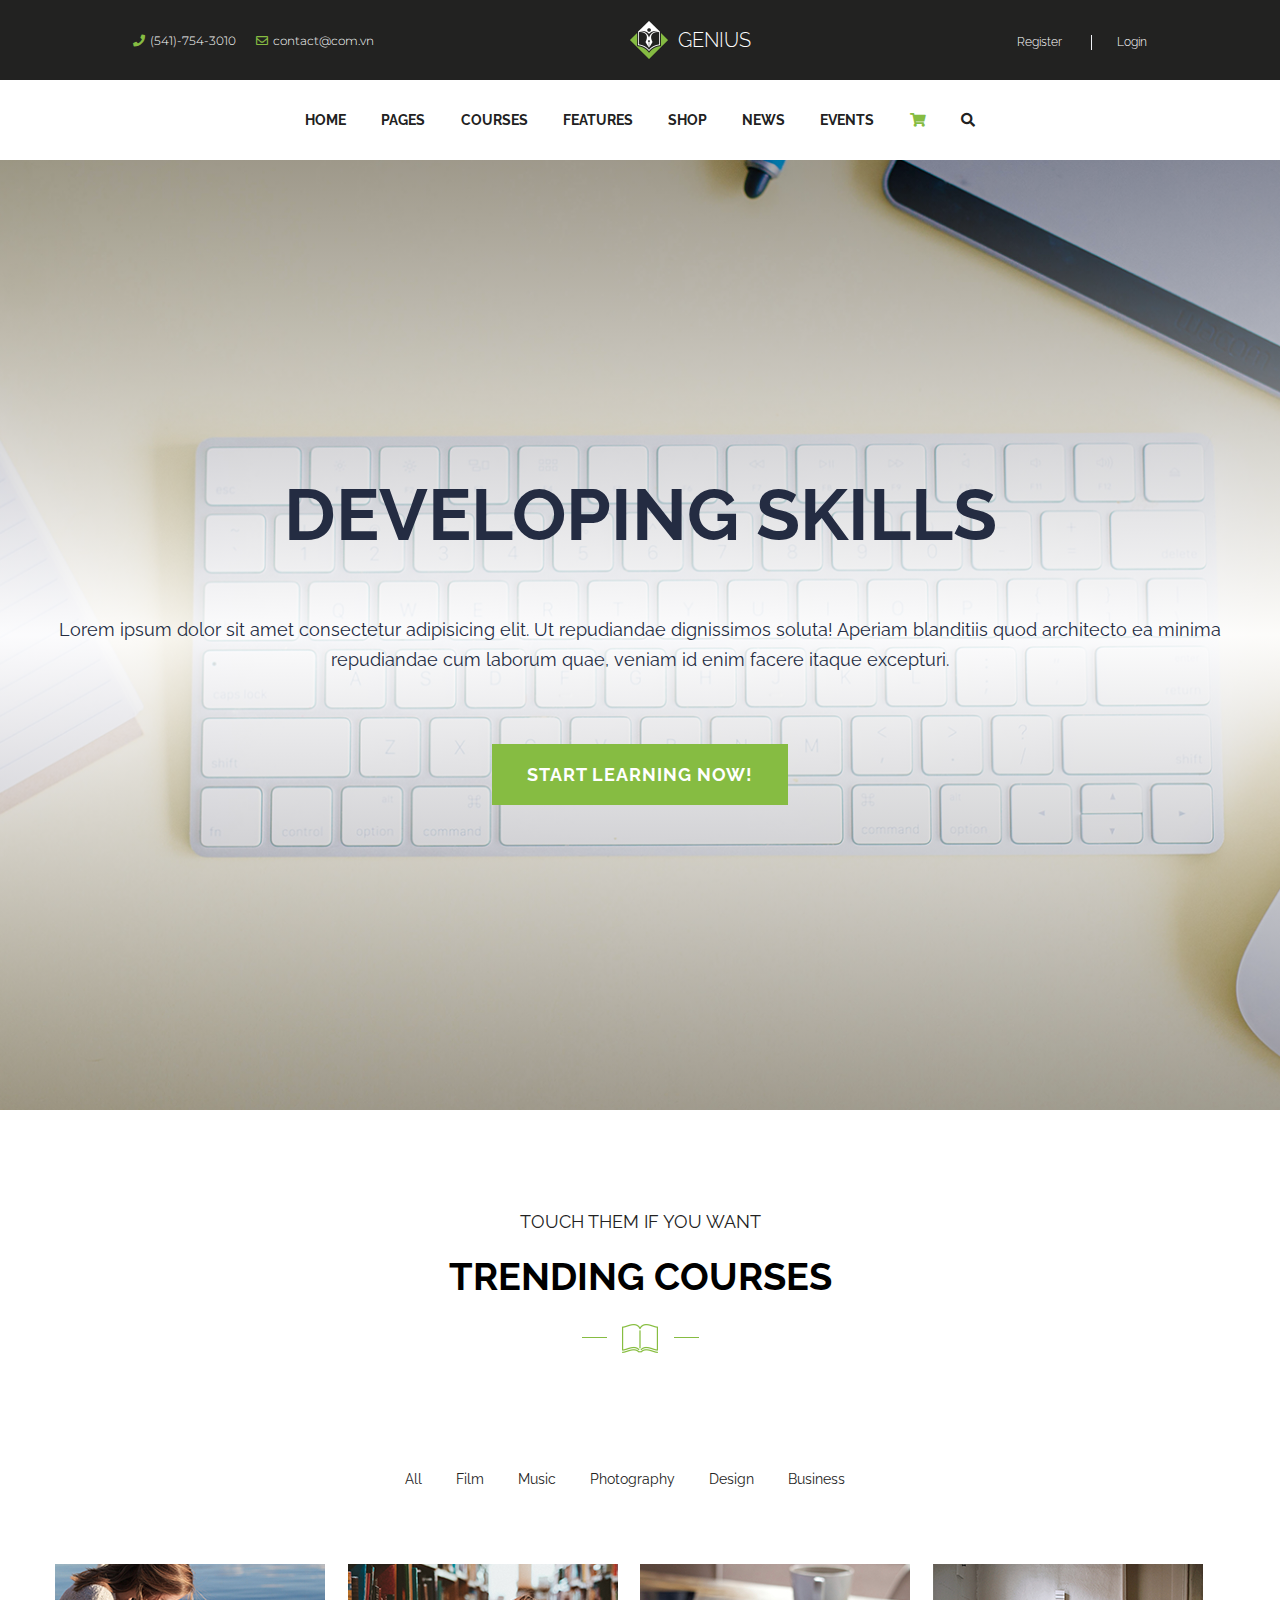
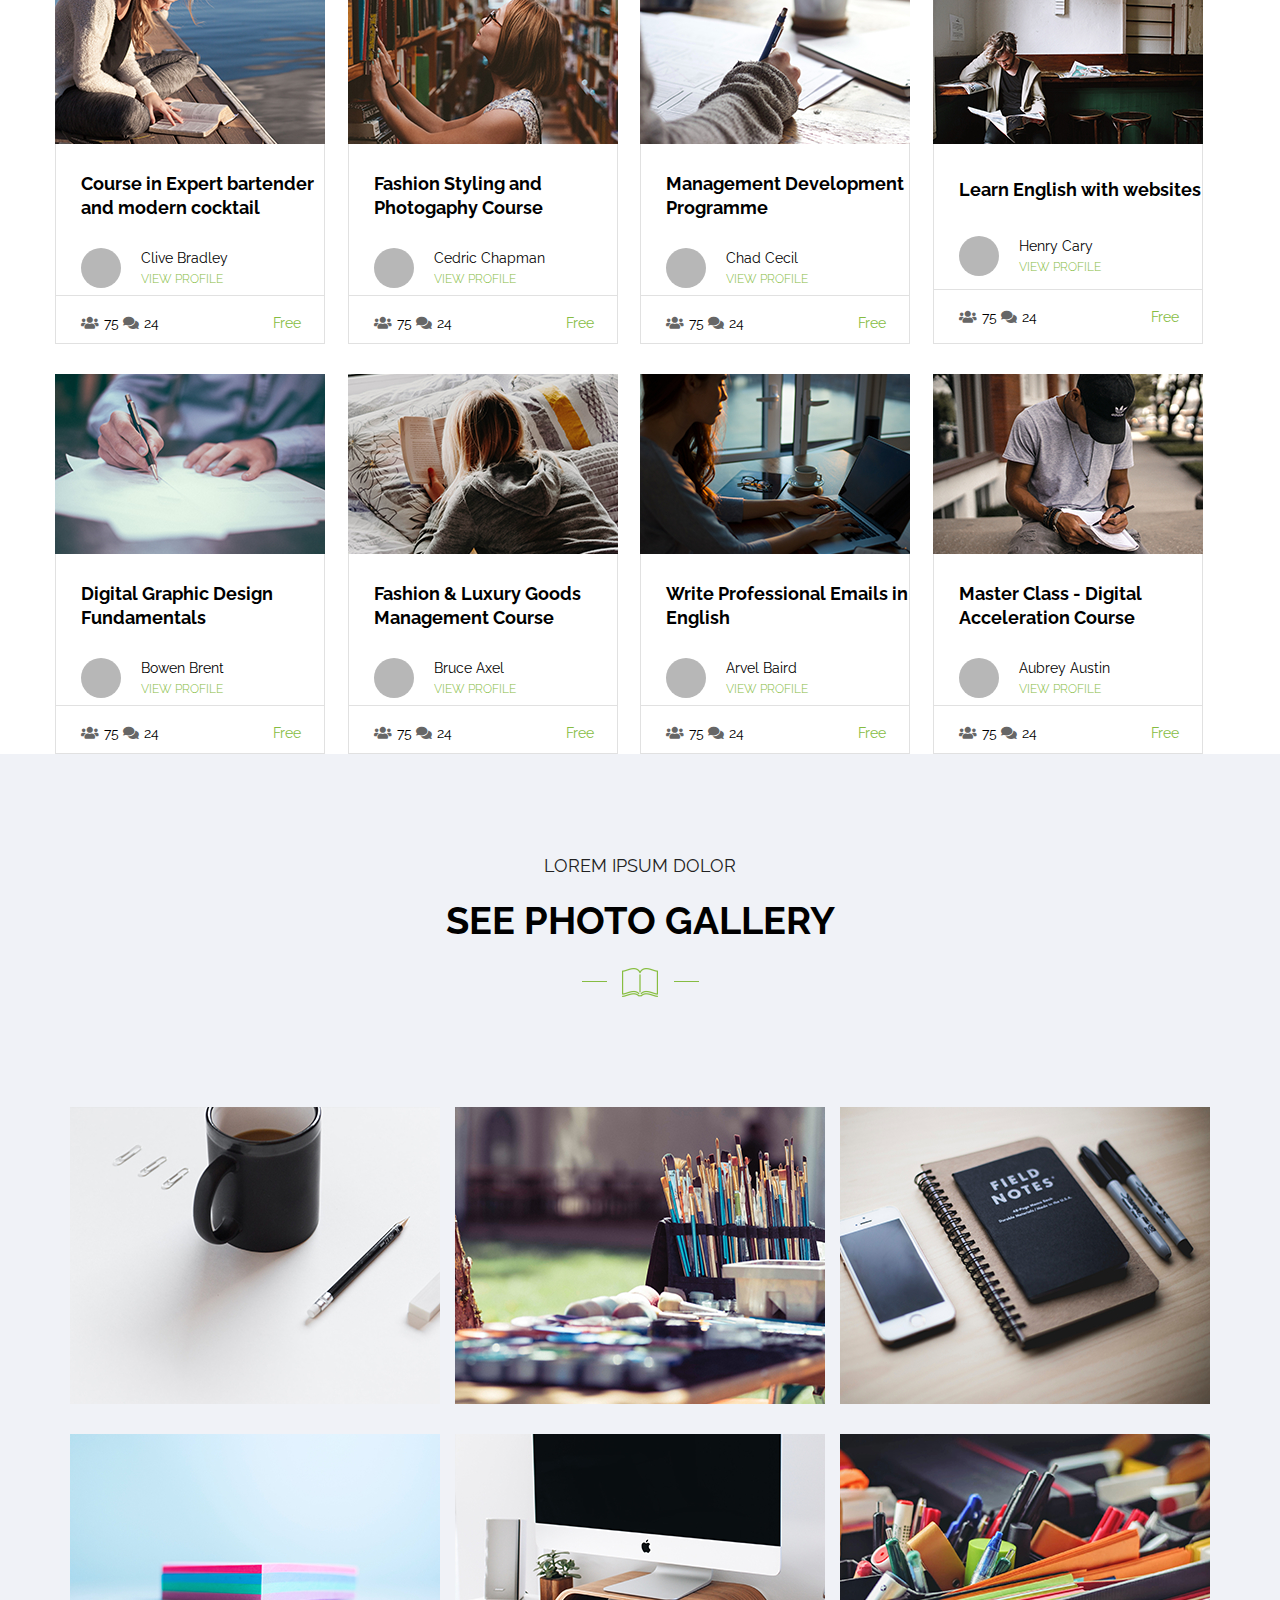
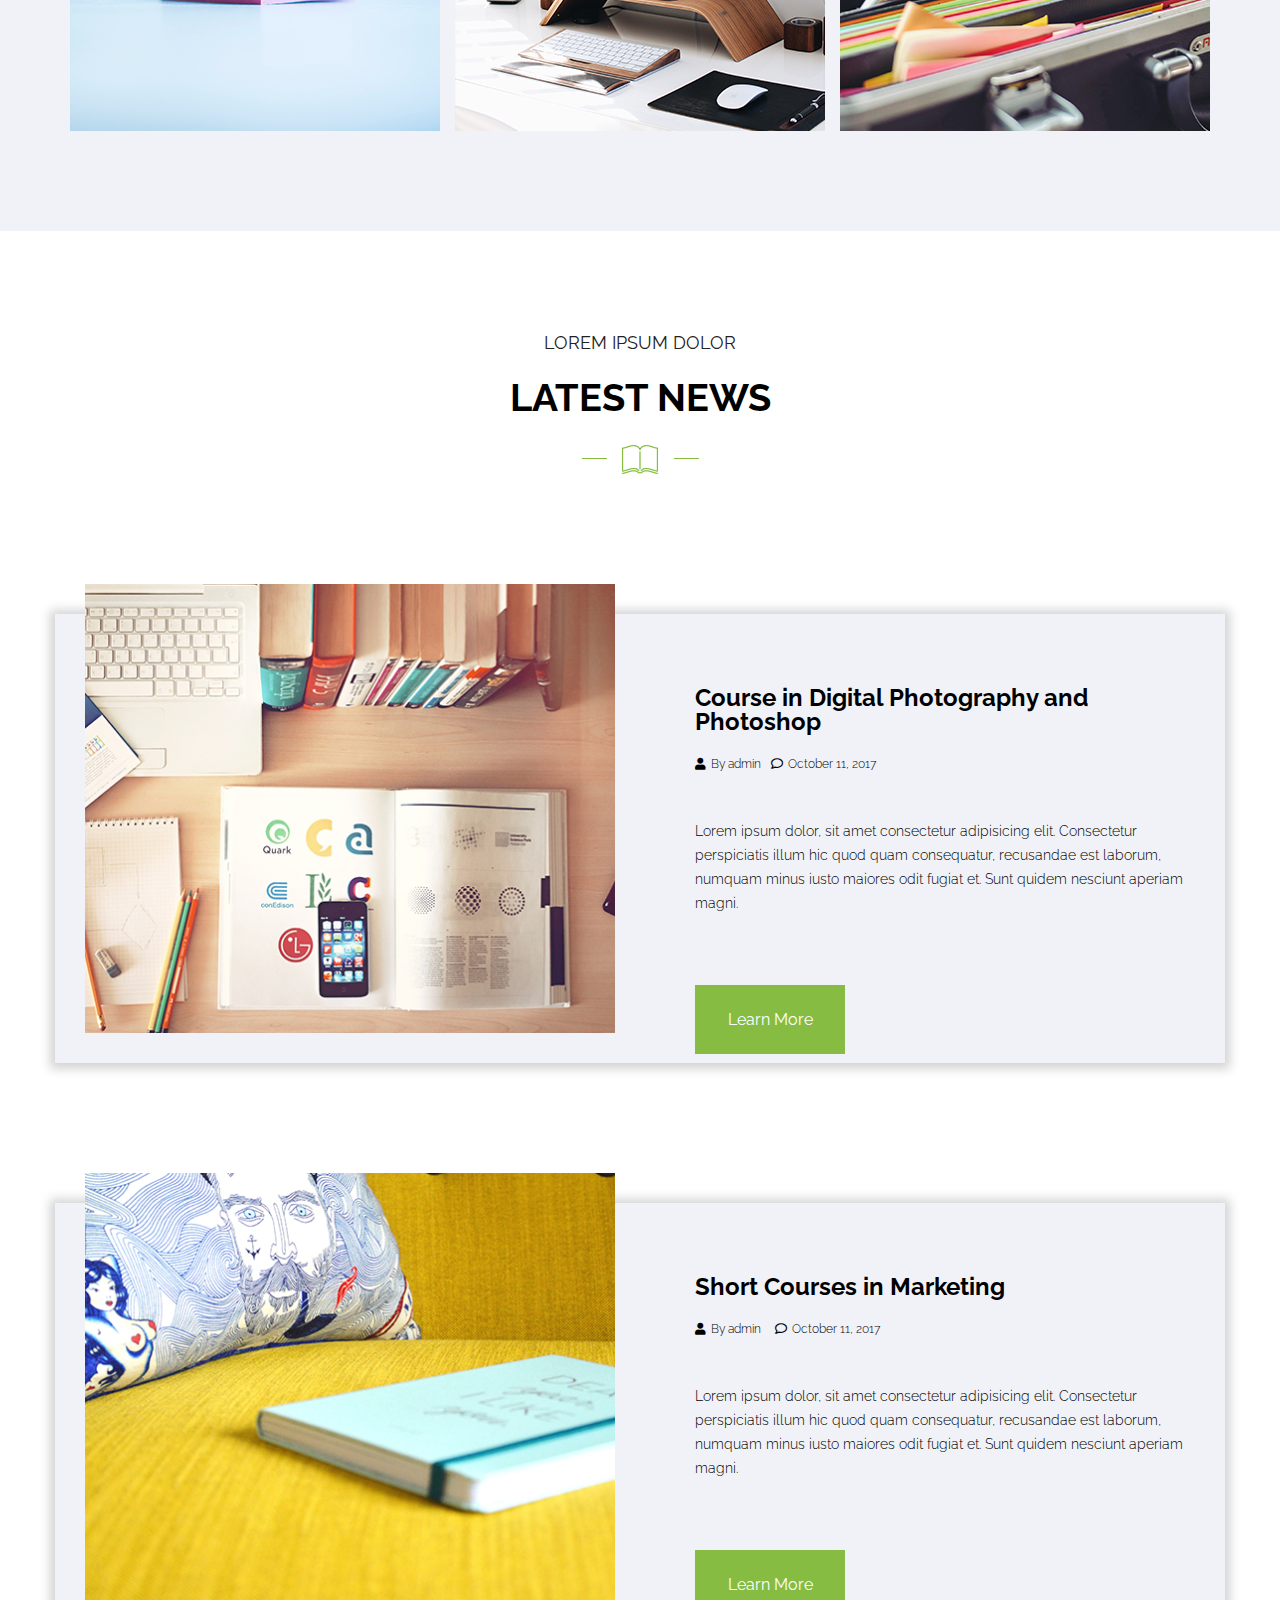
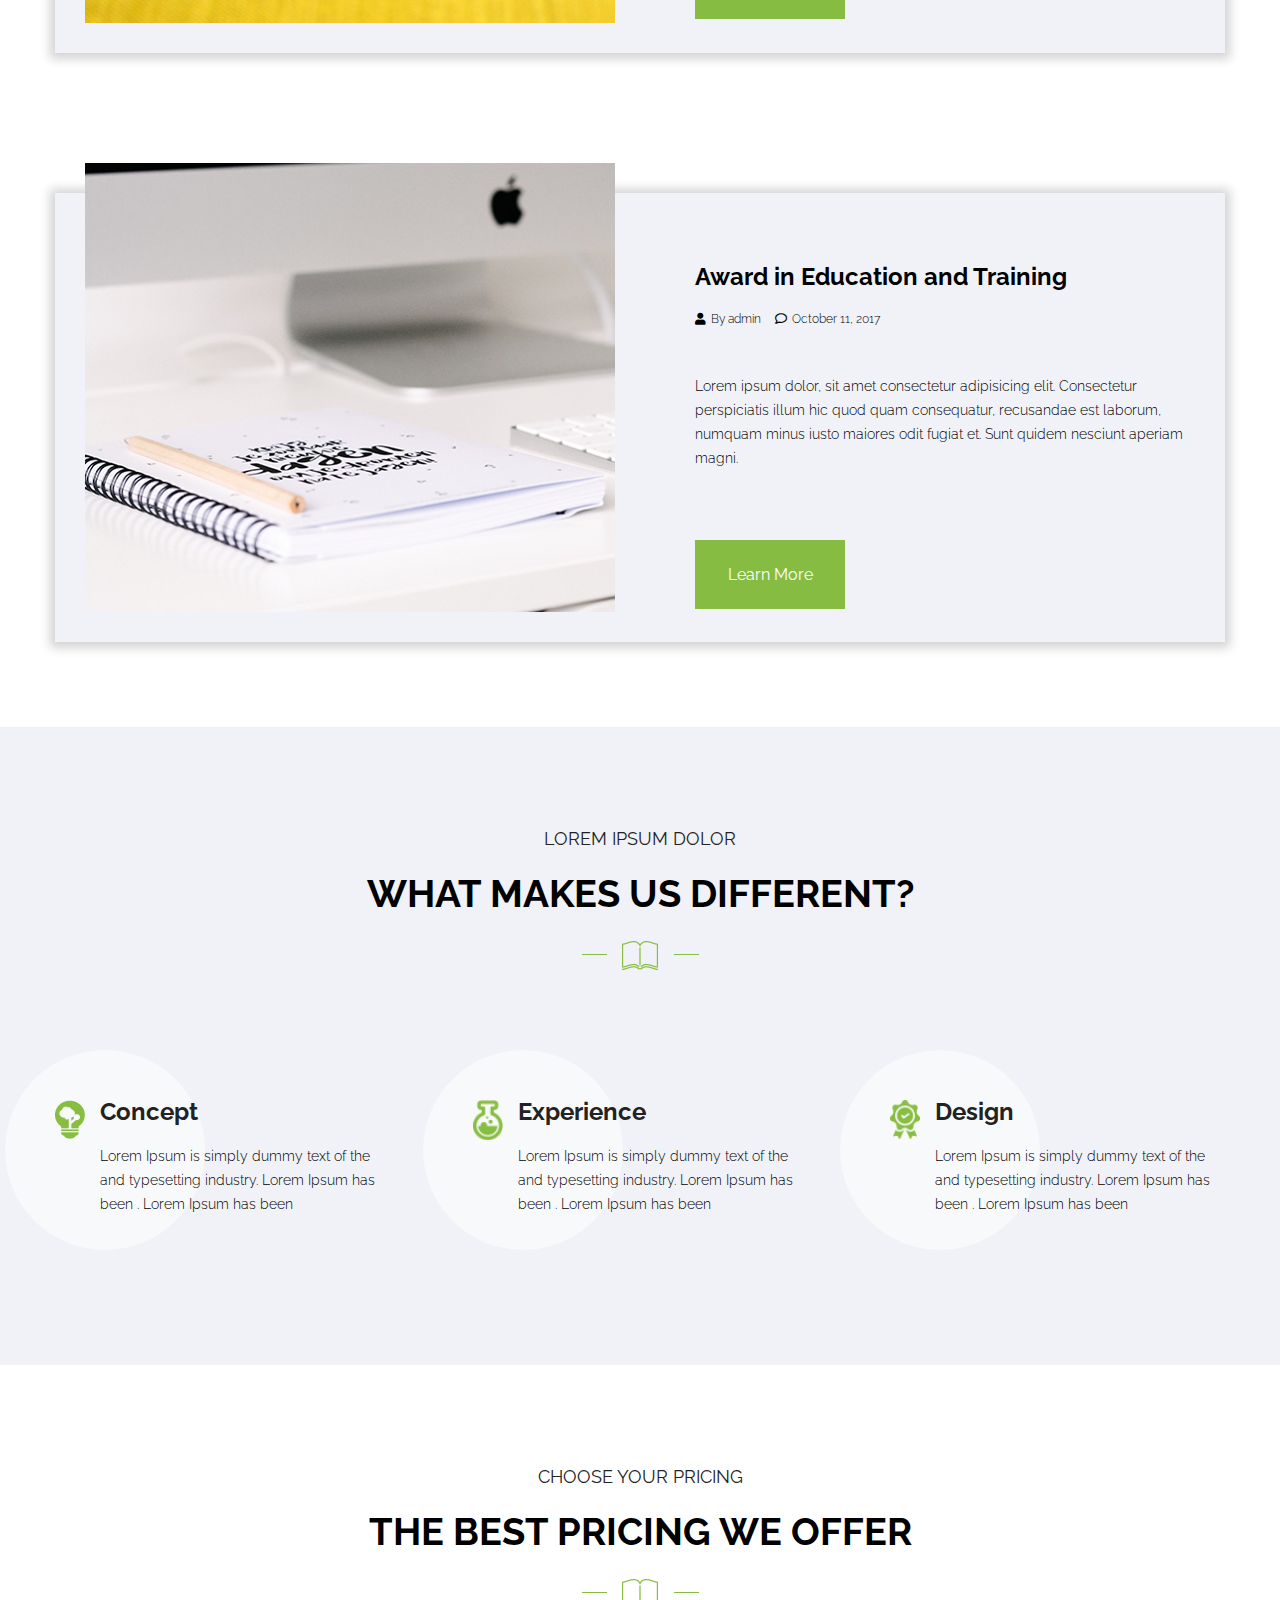
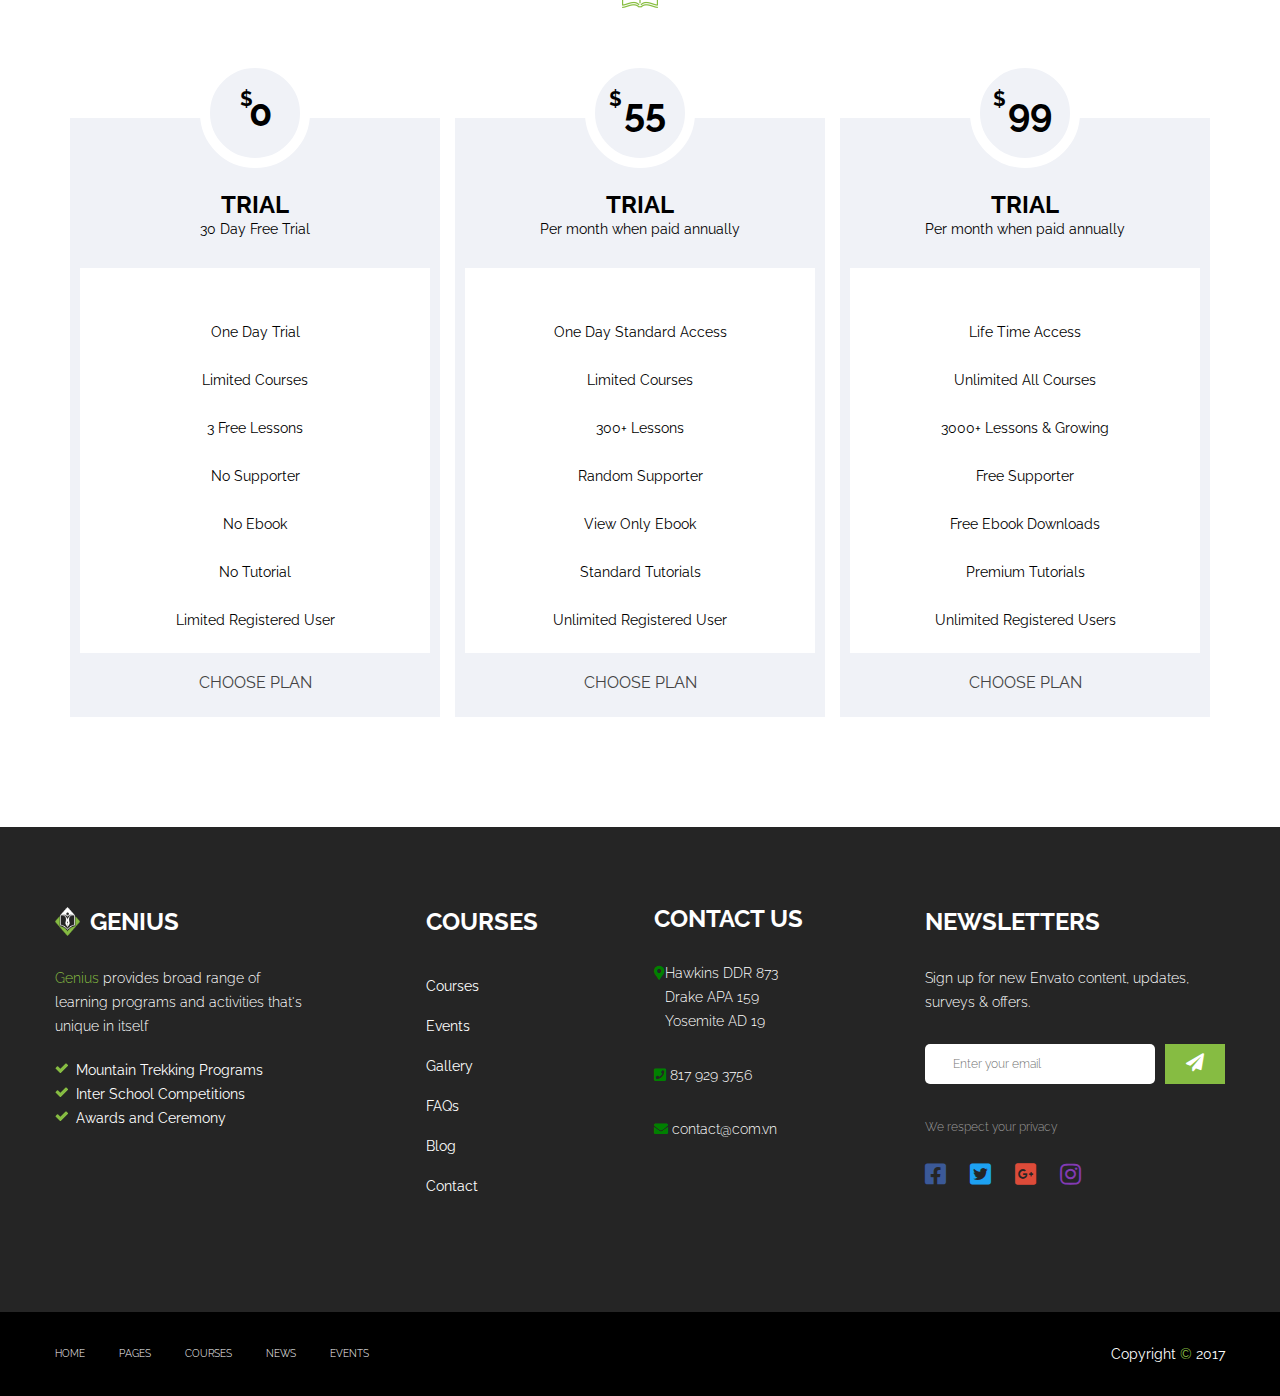
==== commit 7289e979: "responsive work" ====
--- a/index.html
+++ b/index.html
@@ -36,7 +36,9 @@
         </div>
         <!-- HEADER NAV -->
         <div class="main-nav">
-            <a href=""><i class="fas fa-bars"></i></a>
+            
+            <input type="checkbox" id="menu">
+            <label for="menu"></label>
             <nav class="main-nav-links wrapper">
                 <ul>
                     <li><a href="">Home</a></li>
@@ -264,8 +266,11 @@
                         </div>
                         <div class="news-container">
                             <div class="news-text">
-                                <img src="assets/books-desk.jpg" alt="An open book on a desk">
-                                    <div>
+                                <div>
+                                    <img src="assets/books-desk.jpg" alt="An open book on a desk">
+                                </div>
+                                
+                                    <div class="news-text-main">
                                         <h5>Course in Digital Photography and Photoshop</h5>
                                         <span><i class="fas fa-user"></i>By admin</span><span><i class="far fa-comment"></i>October 11, 2017</span>
                                         <p>Lorem ipsum dolor, sit amet consectetur adipisicing elit. Consectetur perspiciatis illum hic quod quam consequatur, recusandae est laborum, numquam minus iusto maiores odit fugiat et. Sunt quidem nesciunt aperiam magni.</p>
@@ -274,8 +279,11 @@
                                 </div>
                             <div>
                                 <div class="news-text">
-                                    <img src="assets/yellow-notebook.jpg" alt="A blue book on a yellow chair">
-                                    <div>
+                                    <div>
+                                        <img src="assets/yellow-notebook.jpg" alt="A blue book on a yellow chair">
+                                    </div>
+                                    
+                                    <div class="news-text-main">
                                         <h5>Short Courses in Marketing</h5>
                                         <span><i class="fas fa-user"></i>By admin</span>
                                         <span><i class="far fa-comment"></i>October 11, 2017</span>
@@ -287,8 +295,11 @@
                             </div>
                             <div>
                                 <div class="news-text">
-                                    <img src="assets/white-notebook.jpg" alt="A white notebook with a pencil on a desk">
-                                    <div>
+                                    <div>
+                                        <img src="assets/white-notebook.jpg" alt="A white notebook with a pencil on a desk">
+                                    </div>
+                                    
+                                    <div class="news-text-main">
                                         <h5>Award in Education and Training</h5>
                                         <span><i class="fas fa-user"></i>By admin</span>
                                         <span><i class="far fa-comment"></i>October 11, 2017</span>
--- a/styles/style.css
+++ b/styles/style.css
@@ -173,18 +173,6 @@
     right: 45%;
     top: 70%; }
 
-@media (max-width: 667px) {
-  h3 {
-    font-size: 24px; }
-  h4 {
-    font-size: 14px; }
-  .mag .mag-icon {
-    padding-top: 5px; }
-  .mag:before {
-    display: none; }
-  .mag:after {
-    display: none; } }
-
 .info-bar {
   background: #222221;
   color: white;
@@ -285,6 +273,9 @@
     transform: translateY(-50%);
     padding-right: 100px;
     display: none; }
+
+input#menu {
+  display: none; }
 
 .main-nav-links ul {
   list-style: none;
@@ -377,71 +368,6 @@
   100% {
     opacity: 1; } }
 
-@media (max-width: 940px) {
-  .hero {
-    min-height: 40vh; }
-  .hero-text {
-    padding-top: 5vh; }
-    .hero-text h2 {
-      font-size: 3rem;
-      padding-top: 15px; }
-    .hero-text p {
-      font-size: 1rem; } }
-
-@media (max-width: 667px) {
-  .main-nav-links {
-    display: none; }
-  .main-nav {
-    height: 10vh; }
-    .main-nav .fa-bars {
-      display: block; }
-  .info-contact ul {
-    display: inline-block; }
-    .info-contact ul li {
-      margin: 0;
-      padding: 0; }
-  .info-contact i {
-    visibility: hidden; }
-  .info-logo img {
-    max-width: 25px; }
-  .info-logo h1 {
-    font-size: 1.5rem; }
-  .info-login ul {
-    -webkit-box-orient: vertical;
-    -webkit-box-direction: normal;
-    -ms-flex-direction: column;
-    flex-direction: column; }
-  .info-login ul li:first-child:after {
-    display: none; }
-  .info-login a {
-    padding: 0 5px; }
-  .hero {
-    min-height: 20vh; }
-  .hero-text {
-    padding-top: 20px; }
-    .hero-text h2 {
-      font-size: 1.75rem;
-      padding-top: 20px; }
-    .hero-text p {
-      margin: 20px 0; }
-    .hero-text a {
-      font-size: 16px;
-      padding: 15px 20px;
-      margin-top: 30px; } }
-
-@media (max-width: 480px) {
-  .hero {
-    max-width: 480px; }
-    .hero h2 {
-      padding-top: 10px;
-      line-height: 36px; }
-    .hero p {
-      font-size: 12px; }
-  .info-login ul li.register {
-    padding-right: 0; }
-  .hero-text {
-    padding: 0 5px; } }
-
 .courses-nav ul {
   list-style: none;
   text-align: center;
@@ -461,19 +387,11 @@
   color: #86bc42; }
 
 .courses-blocks {
-  display: -webkit-box;
-  display: -ms-flexbox;
-  display: flex;
-  -ms-flex-wrap: wrap;
-  flex-wrap: wrap;
-  -webkit-box-pack: justify;
-  -ms-flex-pack: justify;
-  justify-content: space-between;
+  display: grid;
+  grid-template-columns: 1fr 1fr 1fr 1fr;
+  grid-row-gap: 30px;
   min-height: 180px;
   height: 100%; }
-
-.courses-blocks div {
-  margin-bottom: 20px; }
 
 .courses-text {
   max-width: 270px;
@@ -538,19 +456,22 @@
   position: relative;
   left: 110px; }
 
+@media (max-width: 1100px) {
+  .courses-blocks {
+    grid-template-columns: 1fr 1fr 1fr; } }
+
 @media (max-width: 940px) {
   .section-head h4 {
     padding-top: 50px; }
   .courses-nav ul {
     padding-top: 50px; }
-  .courses-blocks div {
-    display: -webkit-box;
-    display: -ms-flexbox;
-    display: flex;
-    margin: 0 auto;
-    padding-bottom: 10px; }
-  .courses-blocks .course-response {
-    margin: 0; }
+  .courses-blocks {
+    grid-template-columns: 1fr 1fr; }
+    .courses-blocks div {
+      margin: 0 auto;
+      padding-bottom: 10px; }
+    .courses-blocks .course-response {
+      margin: 0; }
   .course-author div {
     padding-left: 10px; } }
 
@@ -566,32 +487,15 @@
     text-decoration-color: #86bc42;
     font-weight: 700;
     display: inline-block; }
-  .courses-blocks img {
-    position: absolute;
-    z-index: 0; }
-  .courses-blocks .courses-text {
-    z-index: 10;
-    border: none;
-    background: rgba(255, 255, 255, 0.7); }
-  .courses-blocks a {
-    color: black;
-    font-weight: 700;
-    text-decoration: underline; }
-  .courses-blocks .course-author div {
-    display: -webkit-box;
-    display: -ms-flexbox;
-    display: flex;
-    -webkit-box-orient: vertical;
-    -webkit-box-direction: normal;
-    -ms-flex-direction: column;
-    flex-direction: column; }
-    .courses-blocks .course-author div a, .courses-blocks .course-author div h6 {
-      font-size: 18px; }
   .course-response {
     border: none; }
     .course-response span:nth-child(3) {
       color: black;
       font-weight: 700; } }
+
+@media (max-width: 575px) {
+  .courses-info .courses-blocks {
+    grid-template-columns: 1fr; } }
 
 .gallery {
   background: #f0f2f7;
@@ -607,9 +511,9 @@
     flex-basis: 1;
     -ms-flex-wrap: wrap;
     flex-wrap: wrap;
-    -webkit-box-pack: justify;
-    -ms-flex-pack: justify;
-    justify-content: space-between;
+    -webkit-box-pack: space-evenly;
+    -ms-flex-pack: space-evenly;
+    justify-content: space-evenly;
     -webkit-box-align: center;
     -ms-flex-align: center;
     align-items: center; }
@@ -629,18 +533,6 @@
       -webkit-box-shadow: 0px 3px 23px -2px rgba(0, 0, 0, 0.85);
       box-shadow: 0px 3px 23px -2px rgba(0, 0, 0, 0.85); }
 
-@media (max-width: 940px) {
-  .gallery-photos {
-    margin-top: 50px; }
-  .gallery-photos img {
-    width: 33%; }
-    .gallery-photos img:hover {
-      -webkit-transform: scale(1);
-      -ms-transform: scale(1);
-      transform: scale(1);
-      -webkit-box-shadow: none;
-      box-shadow: none; } }
-
 .news-text {
   background: #f0f2f7;
   -webkit-box-shadow: 0px 1px 10px 5px lightgrey;
@@ -654,7 +546,7 @@
   margin-bottom: 85px; }
   .news-text:nth-child(1) {
     margin-top: 140px; }
-  .news-text div {
+  .news-text .news-text-main {
     max-width: 530px;
     width: 100%;
     padding-right: 20px;
@@ -662,7 +554,9 @@
   .news-text img {
     position: relative;
     bottom: 30px;
-    left: 30px; }
+    left: 30px;
+    max-width: 530px;
+    width: 100%; }
   .news-text h5 {
     font-size: 24px;
     line-height: 24px;
@@ -822,40 +716,6 @@
   left: -50px;
   z-index: 0; }
 
-@media (max-width: 640px) {
-  .diff-info {
-    -webkit-box-orient: vertical;
-    -webkit-box-direction: normal;
-    -ms-flex-direction: column;
-    flex-direction: column;
-    margin-top: 50px;
-    margin-left: 25px; }
-  .section-head h4 {
-    padding-top: 25px; }
-  .diff-info .bg-circle {
-    width: 100px;
-    height: 100px;
-    position: absolute;
-    top: 0;
-    left: -25px; } }
-
-@media (max-width: 480px) {
-  .news-text {
-    padding-right: 20px; }
-    .news-text p {
-      font-size: 12px; }
-  .diff-info {
-    margin-top: 25px;
-    padding-right: 5px;
-    padding-bottom: 30px; }
-  .diff-info div h5 {
-    font-size: 18px;
-    margin-bottom: 5px; }
-  .diff-info div img {
-    max-width: 20px; }
-  .diff-text p {
-    margin-top: 5px; } }
-
 .pricing {
   margin-bottom: 110px; }
 
@@ -928,22 +788,6 @@
 .price-options:hover .trial-price,
 .price-options:hover .price-details {
   background: #86bc42; }
-
-@media (max-width: 667px) {
-  .price-container {
-    -webkit-box-orient: vertical;
-    -webkit-box-direction: normal;
-    -ms-flex-direction: column;
-    flex-direction: column; }
-  .price-options {
-    margin: 0 auto;
-    max-width: 300px; } }
-
-@media (max-width: 480px) {
-  .price-details ul {
-    line-height: 36px;
-    min-height: 275px;
-    padding-top: 10px; } }
 
 footer {
   background: #252525;
@@ -1133,7 +977,53 @@
     .footer-copyright p span {
       color: #86bc42; }
 
+@media (max-width: 1200px) {
+  .news {
+    margin-bottom: 150px; }
+  .news-text {
+    max-width: 1000px;
+    margin: 0 auto; }
+    .news-text img {
+      bottom: 0;
+      left: 0;
+      width: 100%; }
+  .news-text .news-text-main {
+    max-width: 400px; }
+    .news-text .news-text-main a {
+      padding: 15px 10px; }
+  .diff-info {
+    max-width: 900px;
+    margin: 0 auto;
+    padding-top: 50px; }
+  .footer-copyright div {
+    max-width: 1000px; } }
+
 @media (max-width: 940px) {
+  .gallery-photos {
+    margin-top: 50px; }
+  .gallery-photos img {
+    width: 33%; }
+    .gallery-photos img:hover {
+      -webkit-transform: scale(1);
+      -ms-transform: scale(1);
+      transform: scale(1);
+      -webkit-box-shadow: none;
+      box-shadow: none; }
+  .courses-block {
+    grid-gap: 0px; }
+  .hero {
+    min-height: 40vh; }
+  .hero-text {
+    padding-top: 5vh; }
+    .hero-text h2 {
+      font-size: 3rem;
+      padding-top: 15px; }
+    .hero-text p {
+      font-size: 1rem; }
+  .news-text-main {
+    margin-top: 10px; }
+  .news-text-main p {
+    margin-top: 0px; }
   footer {
     padding-top: 25px; }
     footer h5 {
@@ -1143,6 +1033,121 @@
     line-height: 28px; } }
 
 @media (max-width: 667px) {
+  h3 {
+    font-size: 24px; }
+  h4 {
+    font-size: 14px; }
+  .mag .mag-icon {
+    padding-top: 5px; }
+  .mag:before {
+    display: none; }
+  .mag:after {
+    display: none; }
+  .diff-info {
+    -webkit-box-orient: vertical;
+    -webkit-box-direction: normal;
+    -ms-flex-direction: column;
+    flex-direction: column;
+    -webkit-box-align: center;
+    -ms-flex-align: center;
+    align-items: center;
+    max-width: 500px;
+    padding-top: 75px; }
+  .section-head h4 {
+    padding-top: 25px; }
+  .diff-info .bg-circle {
+    width: 100px;
+    height: 100px;
+    position: absolute;
+    top: 0;
+    left: -25px; }
+  .main-nav-links ul {
+    -webkit-box-orient: vertical;
+    -webkit-box-direction: normal;
+    -ms-flex-direction: column;
+    flex-direction: column;
+    -webkit-box-align: left;
+    -ms-flex-align: left;
+    align-items: left;
+    display: none;
+    overflow: hidden;
+    padding: 0; }
+  .main-nav input:checked ~ .main-nav-links ul {
+    display: block; }
+  .main-nav-links a {
+    display: block; }
+  .main-nav label {
+    display: block;
+    cursor: pointer;
+    background: url("../assets/hamburger.png") no-repeat center;
+    background-size: 30px;
+    min-height: 60px; }
+  .info-contact ul {
+    display: inline-block; }
+    .info-contact ul li {
+      margin: 0;
+      padding: 0; }
+  .info-contact i {
+    visibility: hidden; }
+  .info-logo img {
+    max-width: 25px; }
+  .info-logo h1 {
+    font-size: 1.5rem; }
+  .info-login ul {
+    -webkit-box-orient: vertical;
+    -webkit-box-direction: normal;
+    -ms-flex-direction: column;
+    flex-direction: column; }
+  .info-login ul li:first-child:after {
+    display: none; }
+  .info-login a {
+    padding: 0 5px; }
+  .hero {
+    min-height: 20vh; }
+  .hero-text {
+    padding-top: 20px; }
+    .hero-text h2 {
+      font-size: 1.75rem;
+      padding-top: 20px; }
+    .hero-text p {
+      margin: 20px 0; }
+    .hero-text a {
+      font-size: 16px;
+      padding: 15px 20px;
+      margin-top: 30px; }
+  .gallery-photos div {
+    display: grid;
+    grid-template-columns: 1fr; }
+    .gallery-photos div img {
+      margin: 0 auto;
+      width: 100%;
+      max-width: 380px;
+      padding-bottom: 15px; }
+  .news-text {
+    -webkit-box-orient: vertical;
+    -webkit-box-direction: normal;
+    -ms-flex-direction: column;
+    flex-direction: column;
+    -webkit-box-align: center;
+    -ms-flex-align: center;
+    align-items: center; }
+    .news-text img {
+      max-width: 400px;
+      margin-top: 15px; }
+    .news-text p {
+      margin-bottom: 40px; }
+    .news-text a {
+      margin-bottom: 15px; }
+  .news-text .news-text-main {
+    margin-top: 50px; }
+  .price-container {
+    -webkit-box-orient: vertical;
+    -webkit-box-direction: normal;
+    -ms-flex-direction: column;
+    flex-direction: column; }
+  .price-options {
+    margin: 0 auto;
+    max-width: 300px; }
   .footer-text {
     -webkit-box-orient: vertical;
     -webkit-box-direction: normal;
@@ -1183,16 +1188,58 @@
       font-size: 12px; } }
 
 @media (max-width: 480px) {
+  .hero {
+    max-width: 480px; }
+    .hero h2 {
+      padding-top: 10px;
+      line-height: 36px; }
+    .hero p {
+      font-size: 12px; }
+  .info-login ul li.register {
+    padding-right: 0; }
+  .hero-text {
+    padding: 0 5px; }
+  .news-text {
+    padding-right: 20px; }
+    .news-text p {
+      font-size: 12px; }
+  .diff-info {
+    margin-top: 25px;
+    padding-right: 5px;
+    padding-bottom: 30px; }
+  .diff-info div h5 {
+    font-size: 18px;
+    margin-bottom: 5px; }
+  .diff-info div img {
+    max-width: 20px; }
+  .diff-text p {
+    margin-top: 5px; }
+  .price-details ul {
+    line-height: 36px;
+    min-height: 275px;
+    padding-top: 10px; }
+  .footer-text {
+    text-align: left; }
+    .footer-text h5 {
+      text-align: center; }
   .footer-courses {
     max-width: 475px; }
     .footer-courses ul li {
       padding: 0 2px; }
+  .footer-contact {
+    max-width: 400px; }
+  .footer-newsletter {
+    max-width: 400px; }
+  .email-input input {
+    max-width: 425px;
+    border-radius: 0; }
   div.footer-newsletter ul {
     margin-top: 10px;
     margin-bottom: 10px; }
-  .footer-copyright {
-    padding: 10px; }
-    .footer-copyright p {
+  .footer-copyright .wrapper {
+    padding: 10px;
+    margin: 0 15px; }
+    .footer-copyright .wrapper p {
       font-size: 10px; }
   .footer-copyright div ul li a {
     padding-right: 5px; } }
